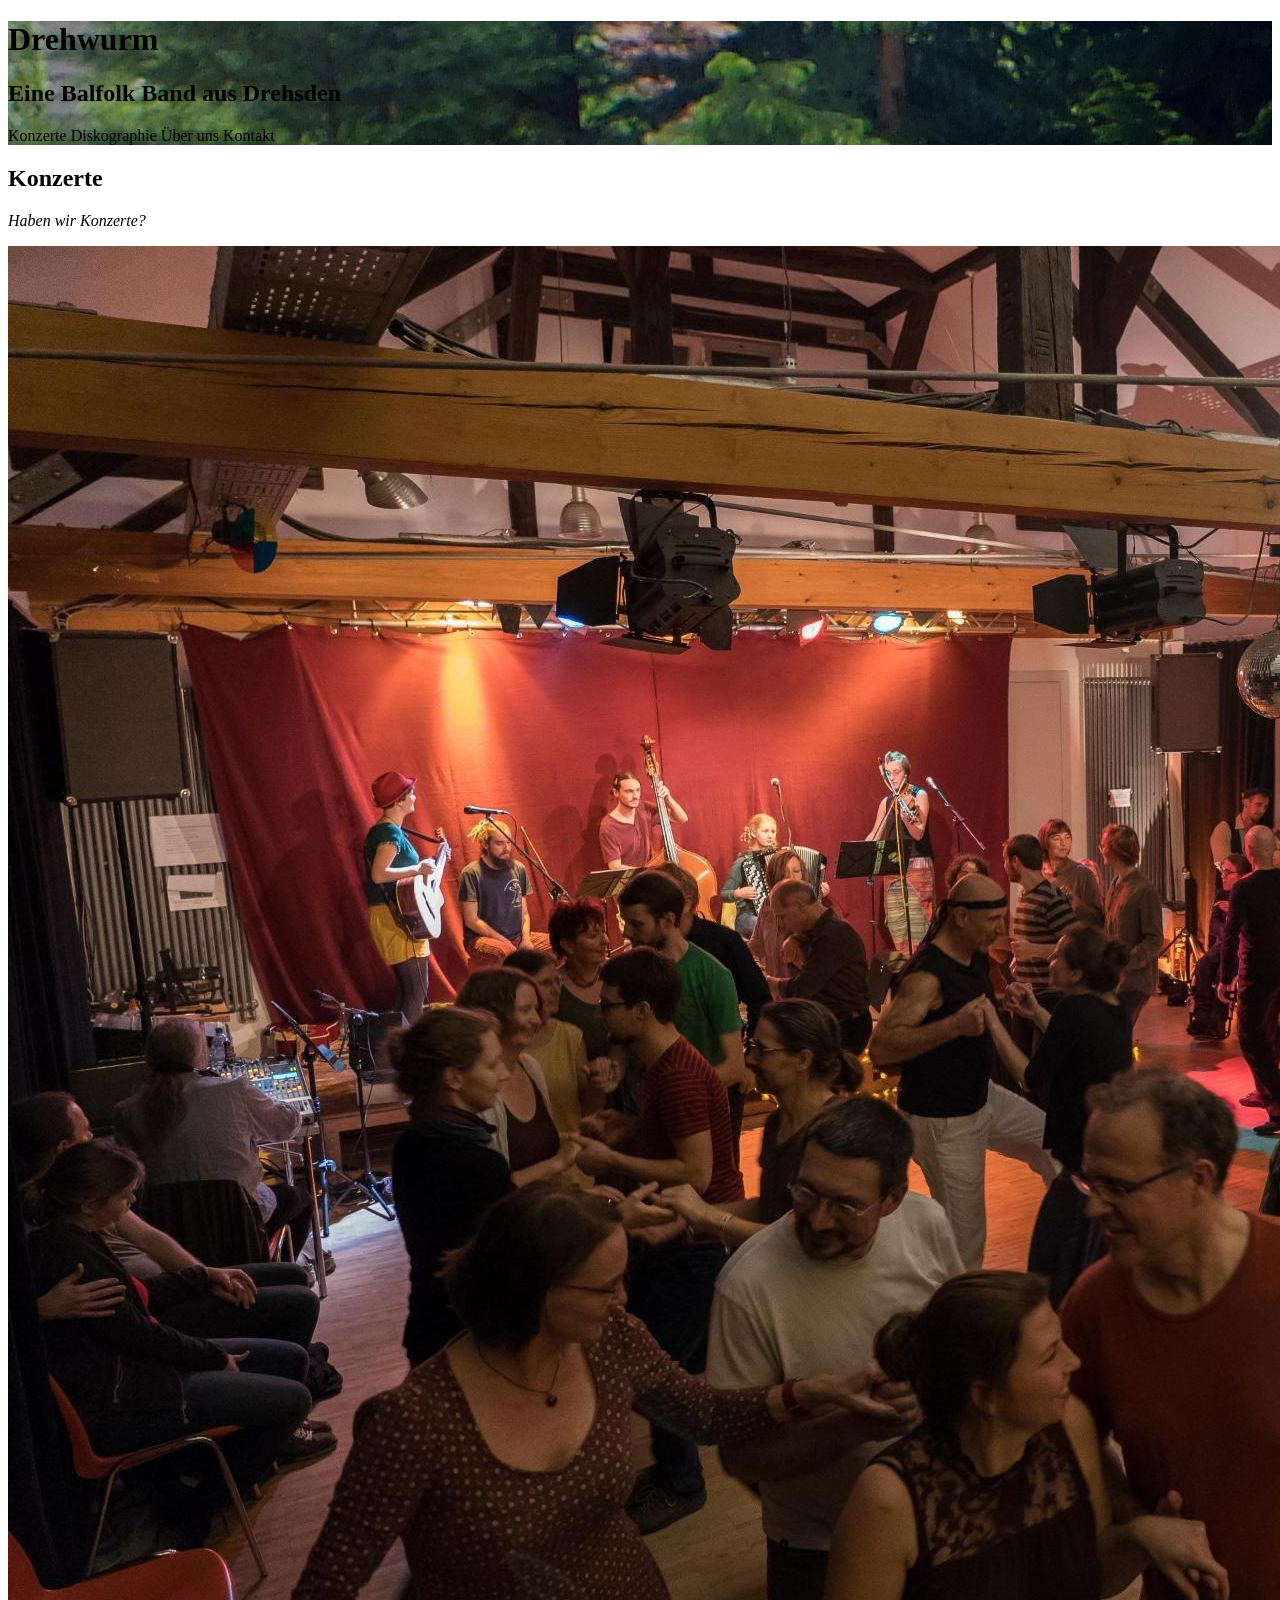
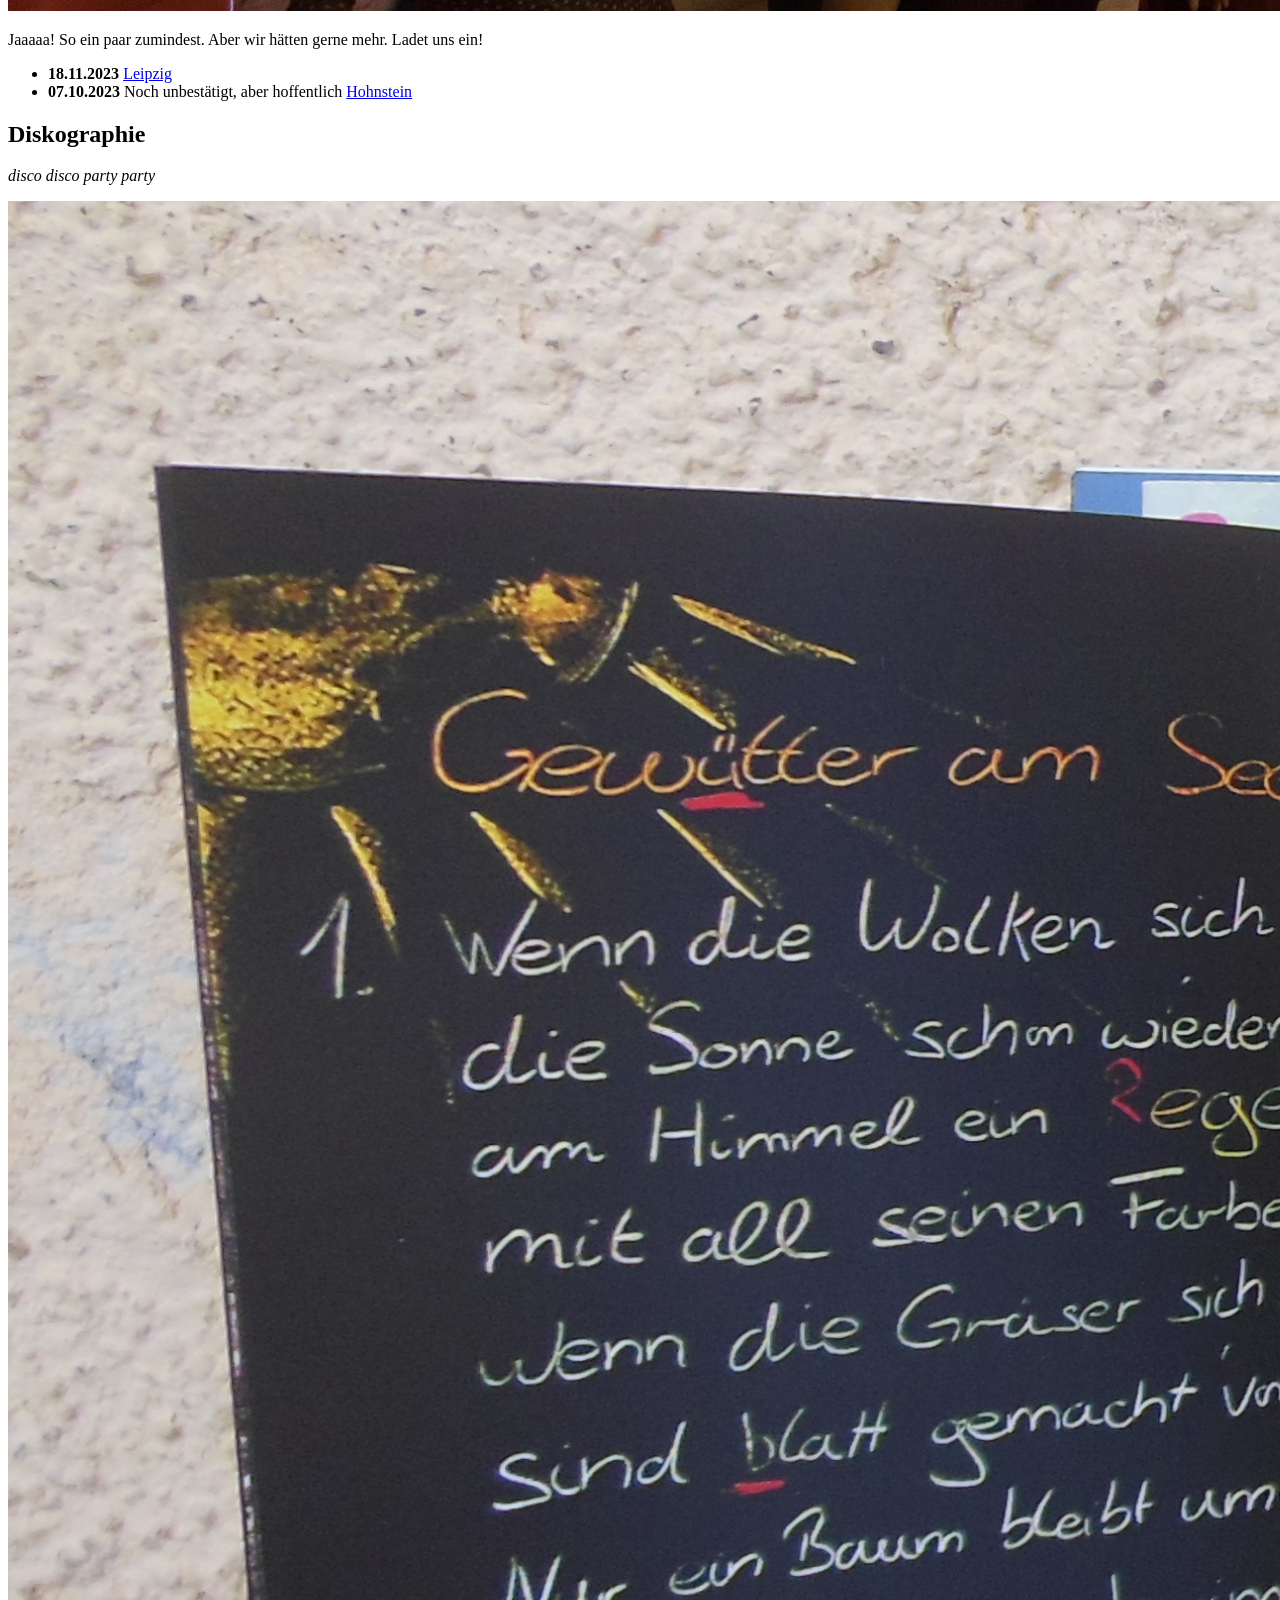
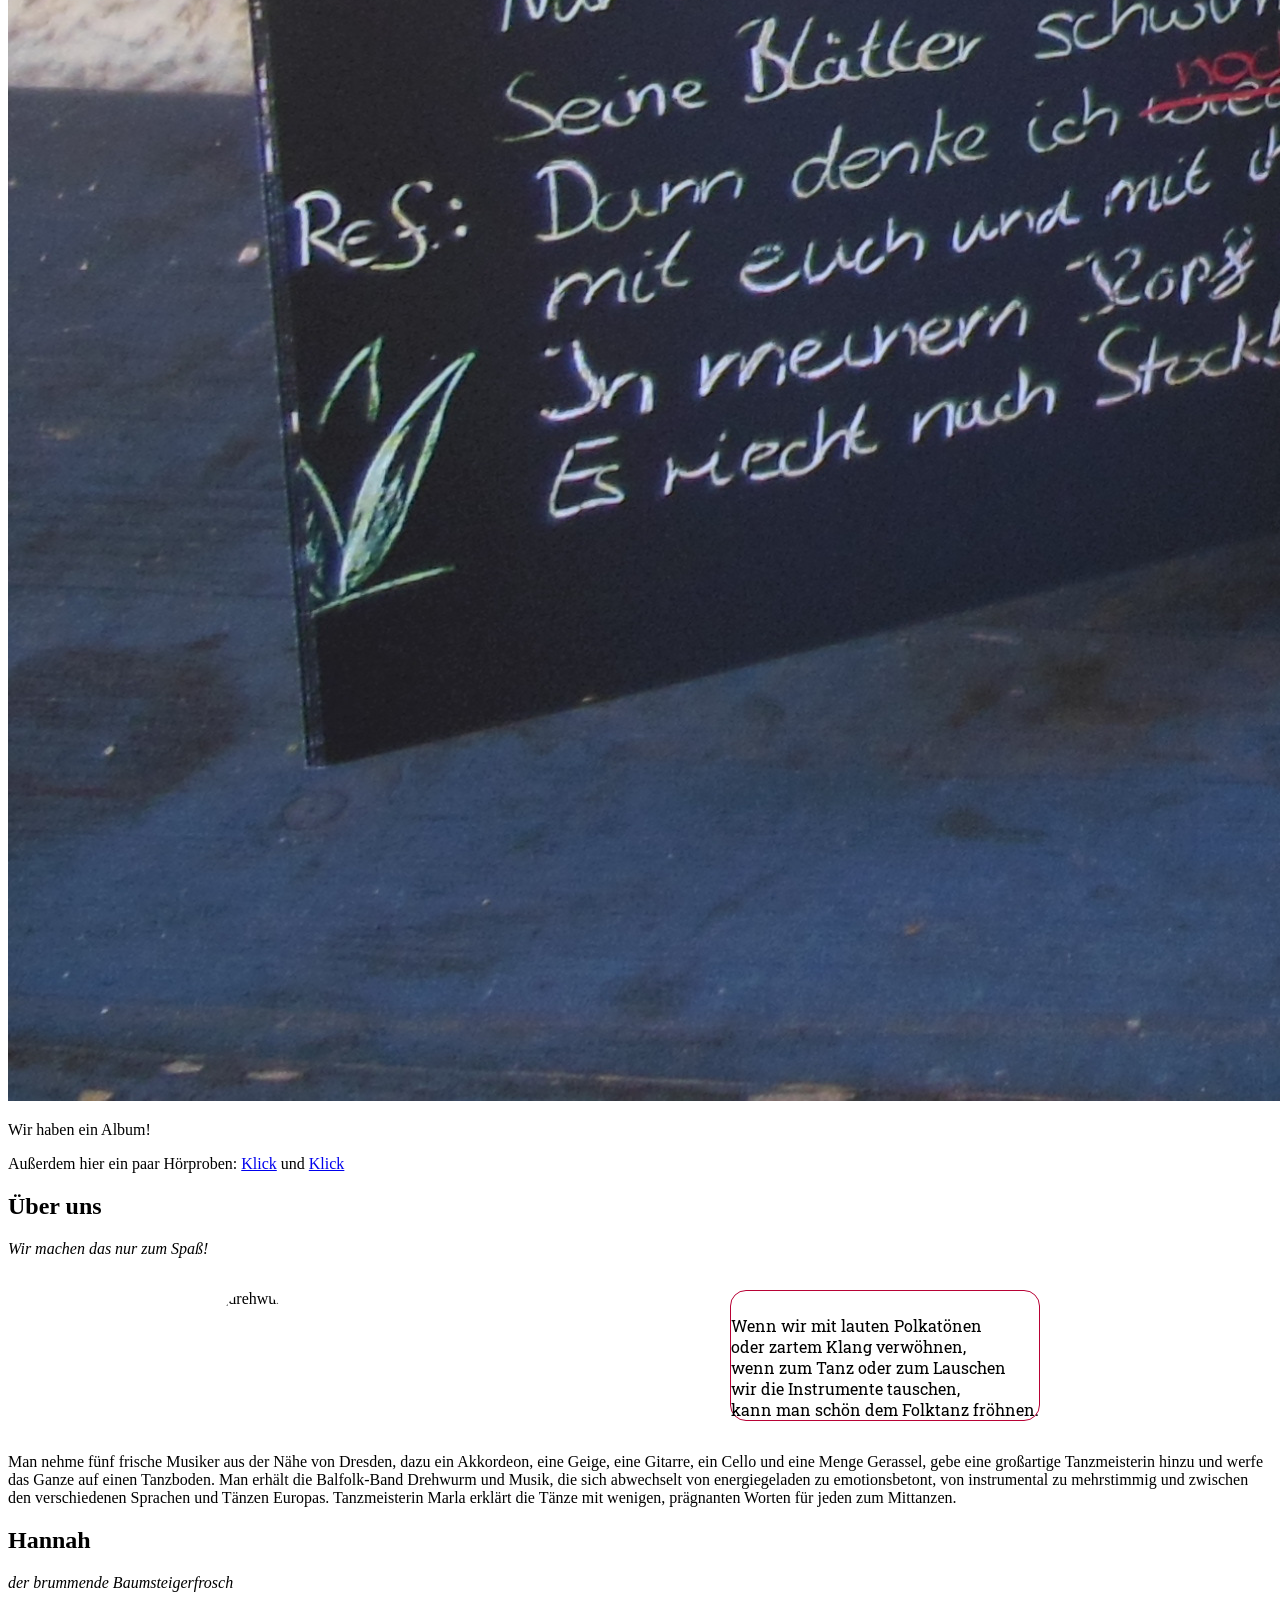
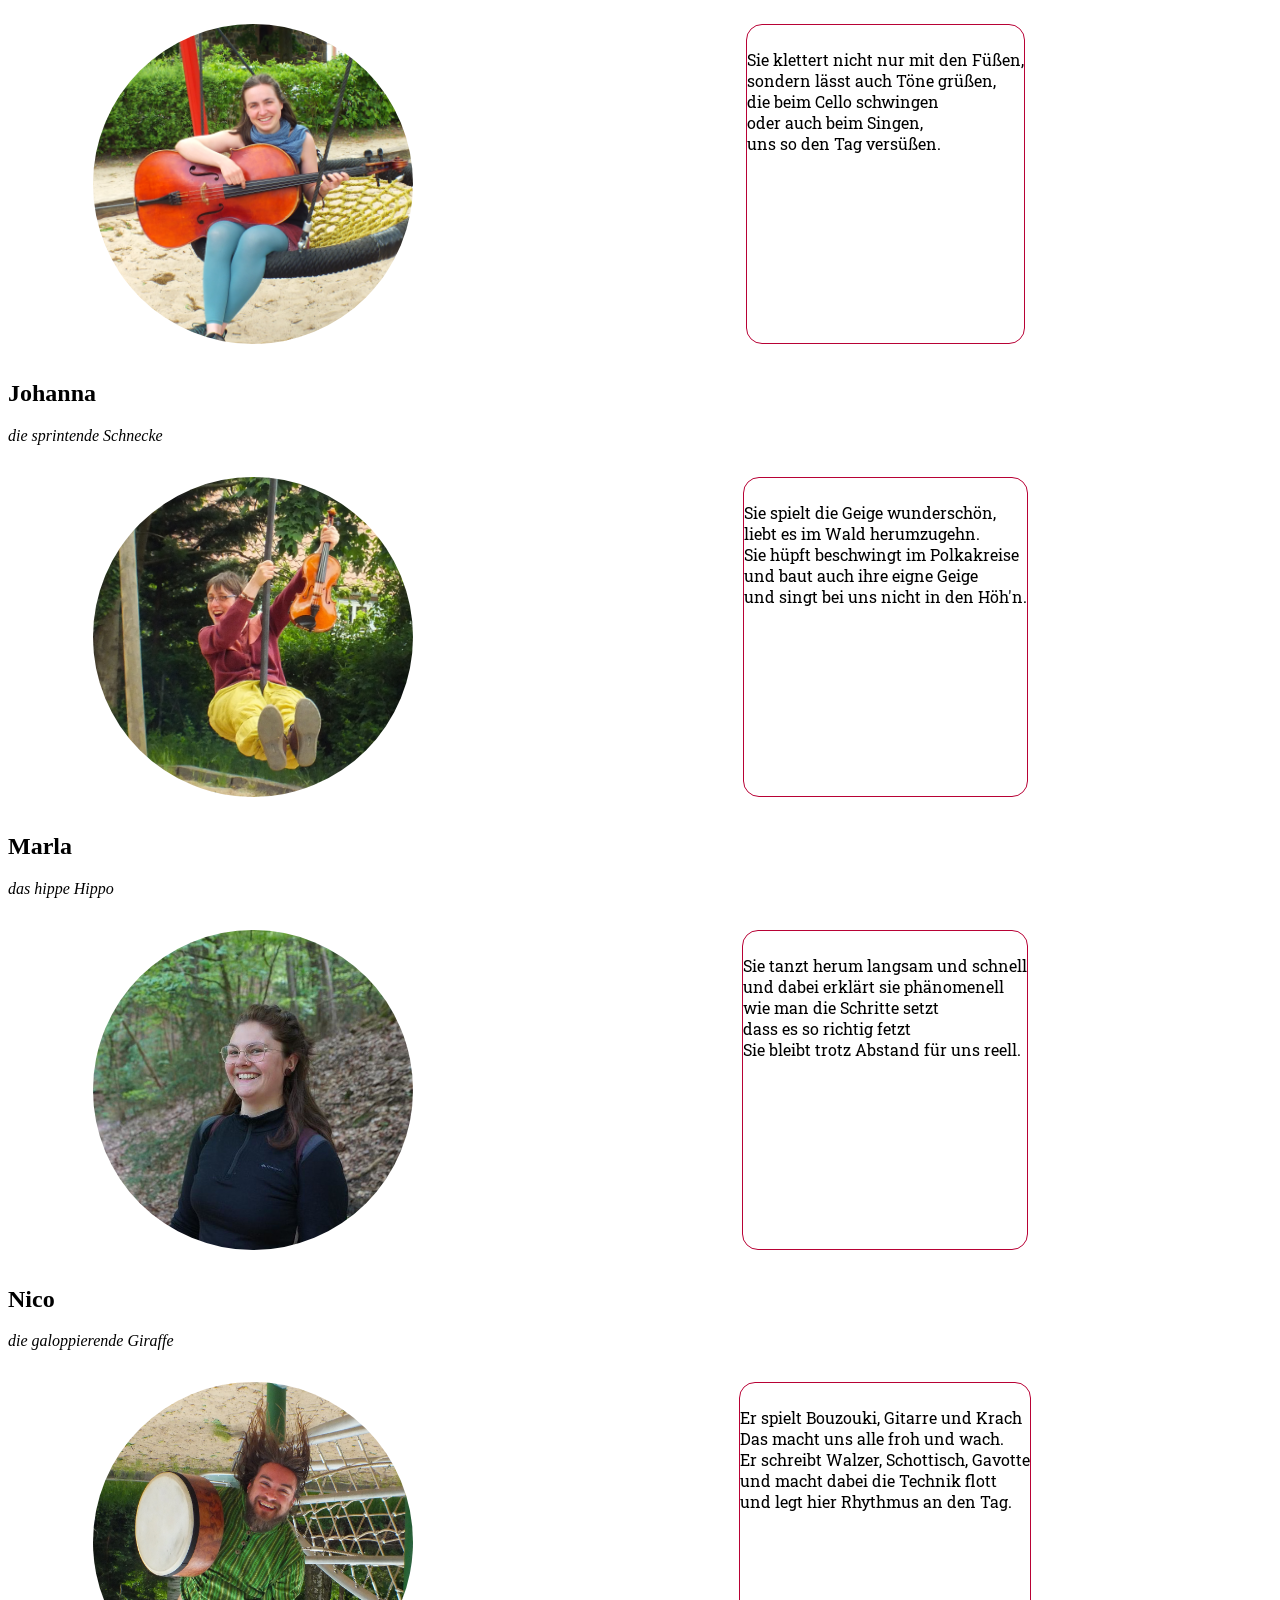
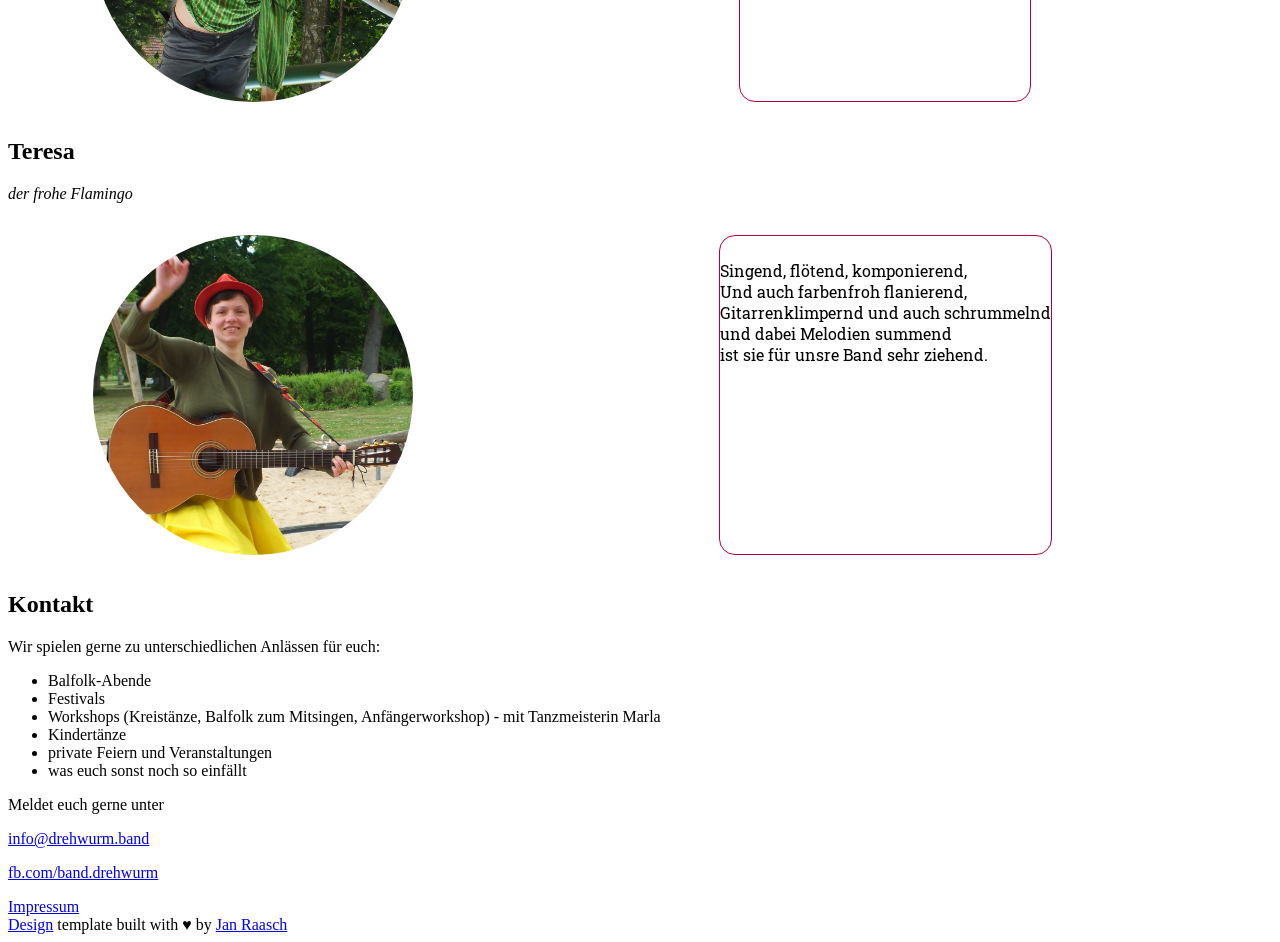
==== index.html @ 6aa7fe4c "Updated concerts, Jenny pauses" ====
<!DOCTYPE html>
<html><meta http-equiv="Content-Type" content="text/html" charset="UTF-8" />
<meta http-equiv="X-UA-Compatible" content="IE=edge,chrome=1" />

<title>Drehwurm</title>


  <link rel="shortcut icon" href="https://drehwurm.band/img/favicon.jpg" type="image/png"
/>


  <meta name="description" content="Eine Balfolk Band aus Drehsden"
/>

<meta name="referrer" content="no-referrer-when-downgrade" />

<meta name="HandheldFriendly" content="True" />
<meta name="MobileOptimized" content="320" />
<meta name="viewport" content="width=device-width, initial-scale=1.0" />

<link rel="stylesheet" href="https://drehwurm.band/css/screen.css" />
<link
  href="https://fonts.googleapis.com/css?family=Open+Sans+Condensed:300,300italic,700"
  rel="stylesheet"
  type="text/css"
/>
<link
  href="https://fonts.googleapis.com/css?family=Oswald:400,300,700|Open+Sans:300italic,400italic,600italic,700italic,800italic,400,300,600,700,800|Roboto+Slab:400,100,300,700"
  rel="stylesheet"
  type="text/css"
/>
<link
  rel="stylesheet"
  href="https://drehwurm.band/fork-awesome/css/fork-awesome.min.css"
  type="text/css"
/>

<meta property="og:title" content="" />
<meta property="og:description" content="Eine Balfolk Band aus Drehsden" />
<meta property="og:type" content="website" />
<meta property="og:url" content="https://drehwurm.band/" />

<meta name="twitter:card" content="summary"/>
<meta name="twitter:title" content=""/>
<meta name="twitter:description" content="Eine Balfolk Band aus Drehsden"/>

<meta itemprop="name" content="">
<meta itemprop="description" content="Eine Balfolk Band aus Drehsden">


<link rel="stylesheet" href="css/custom_css.css"><body>


<header id="site-head" style="background-image: url(img/flugzeugdunkel.jpg)">
    <div class="vertical">
        <div id="site-head-content" class="inner">

            <h1 class="blog-title">Drehwurm</h1>
            <h2 class="blog-description">Eine Balfolk Band aus Drehsden</h2>

            
                 <a class='btn site-menu' data-title-anchor='konzerte'>Konzerte</a>
            
                 <a class='btn site-menu' data-title-anchor='diskographie'>Diskographie</a>
            
                 <a class='btn site-menu' data-title-anchor='über-uns'>Über uns</a>
            
                 <a class='btn site-menu' data-title-anchor='kontakt'>Kontakt</a>
            
            <i id='header-arrow' class="fa fa-angle-down"></i>
        </div>
    </div>
</header>
<main class="content" role="main">

    <div class='fixed-nav'>
    </div>
    
        <div class='post-holder'>
            <article id='konzerte' class='post first'>
                <header class="post-header">
                    <h2 class="post-title">Konzerte</h2>
                </header>
                <section class="post-content">
                    <p><em>Haben wir Konzerte?</em></p>
<p><img src="img/tanzen.jpg" alt="Hochzeit"></p>
<p>Jaaaaa! So ein paar zumindest. Aber wir hätten gerne mehr. Ladet uns ein!</p>
<ul>
<li><strong>18.11.2023</strong> <a href="https://tanzhausfolk.de/18-11-2023-drehwurm-de/">Leipzig</a></li>
<li><strong>07.10.2023</strong> Noch unbestätigt, aber hoffentlich <a href="https://www.folkfest-hohnstein.de/">Hohnstein</a></li>
</ul>

                </section>
            </article>
            <div class='post-after'></div>
        </div>
    
        <div class='post-holder'>
            <article id='diskographie' class='post '>
                <header class="post-header">
                    <h2 class="post-title">Diskographie</h2>
                </header>
                <section class="post-content">
                    <p><em>disco disco party party</em></p>
<p><img src="img/album.jpg" alt="album"></p>
<p>Wir haben ein Album!</p>
<p>Außerdem hier ein paar Hörproben: <a href="audio/arbetslose.mp3">Klick</a> und <a href="audio/tief_unterm_eis.mp3">Klick</a></p>

                </section>
            </article>
            <div class='post-after'></div>
        </div>
    
        <div class='post-holder'>
            <article id='über-uns' class='post '>
                <header class="post-header">
                    <h2 class="post-title">Über uns</h2>
                </header>
                <section class="post-content">
                    <p><em>Wir machen das nur zum Spaß!</em></p>

<div class="aboutperson">
  <div class="column img-wrapper">
    <img src="img/drehwurm.jpg" alt="drehwurm" />
  </div>
  <div class="column poem-wrapper">
    <pre>Wenn wir mit lauten Polkatönen
oder zartem Klang verwöhnen,
wenn zum Tanz oder zum Lauschen
wir die Instrumente tauschen,
kann man schön dem Folktanz fröhnen.
</pre>
  </div>
</div>
<p>Man nehme fünf frische Musiker aus der Nähe von Dresden, dazu ein Akkordeon, eine Geige, eine Gitarre, ein Cello und eine Menge Gerassel, gebe eine großartige Tanzmeisterin hinzu und werfe das Ganze auf einen Tanzboden. Man erhält die Balfolk-Band Drehwurm und Musik, die sich abwechselt von energiegeladen zu emotionsbetont, von instrumental zu mehrstimmig und zwischen den verschiedenen Sprachen und Tänzen Europas. Tanzmeisterin Marla erklärt die Tänze mit wenigen, prägnanten Worten für jeden zum Mittanzen.</p>

                </section>
            </article>
            <div class='post-after'></div>
        </div>
    
        <div class='post-holder'>
            <article id='hannah' class='post '>
                <header class="post-header">
                    <h2 class="post-title">Hannah</h2>
                </header>
                <section class="post-content">
                    <p><em>der brummende Baumsteigerfrosch</em>

<div class="aboutperson">
  <div class="column img-wrapper">
    <img src="img/hannah.jpg" alt="hannah" />
  </div>
  <div class="column poem-wrapper">
    <pre>Sie klettert nicht nur mit den Füßen,
sondern lässt auch Töne grüßen,
die beim Cello schwingen
oder auch beim Singen,
uns so den Tag versüßen.
</pre>
  </div>
</div></p>

                </section>
            </article>
            <div class='post-after'></div>
        </div>
    
        <div class='post-holder'>
            <article id='johanna' class='post '>
                <header class="post-header">
                    <h2 class="post-title">Johanna</h2>
                </header>
                <section class="post-content">
                    <p><em>die sprintende Schnecke</em>

<div class="aboutperson">
  <div class="column img-wrapper">
    <img src="img/johanna.jpg" alt="johanna" />
  </div>
  <div class="column poem-wrapper">
    <pre>Sie spielt die Geige wunderschön,
liebt es im Wald herumzugehn.
Sie hüpft beschwingt im Polkakreise
und baut auch ihre eigne Geige
und singt bei uns nicht in den Höh'n.
</pre>
  </div>
</div></p>

                </section>
            </article>
            <div class='post-after'></div>
        </div>
    
        <div class='post-holder'>
            <article id='marla' class='post '>
                <header class="post-header">
                    <h2 class="post-title">Marla</h2>
                </header>
                <section class="post-content">
                    <p><em>das hippe Hippo</em>

<div class="aboutperson">
  <div class="column img-wrapper">
    <img src="img/marla.jpg" alt="marla" />
  </div>
  <div class="column poem-wrapper">
    <pre>Sie tanzt herum langsam und schnell
und dabei erklärt sie phänomenell
wie man die Schritte setzt
dass es so richtig fetzt
Sie bleibt trotz Abstand für uns reell.
</pre>
  </div>
</div></p>

                </section>
            </article>
            <div class='post-after'></div>
        </div>
    
        <div class='post-holder'>
            <article id='nico' class='post '>
                <header class="post-header">
                    <h2 class="post-title">Nico</h2>
                </header>
                <section class="post-content">
                    <p><em>die galoppierende Giraffe</em>

<div class="aboutperson">
  <div class="column img-wrapper">
    <img src="img/nico.jpg" alt="nico" />
  </div>
  <div class="column poem-wrapper">
    <pre>Er spielt Bouzouki, Gitarre und Krach
Das macht uns alle froh und wach.
Er schreibt Walzer, Schottisch, Gavotte
und macht dabei die Technik flott
und legt hier Rhythmus an den Tag.
</pre>
  </div>
</div></p>

                </section>
            </article>
            <div class='post-after'></div>
        </div>
    
        <div class='post-holder'>
            <article id='teresa' class='post '>
                <header class="post-header">
                    <h2 class="post-title">Teresa</h2>
                </header>
                <section class="post-content">
                    <p><em>der frohe Flamingo</em>

<div class="aboutperson">
  <div class="column img-wrapper">
    <img src="img/teresa.jpg" alt="teresa" />
  </div>
  <div class="column poem-wrapper">
    <pre>Singend, flötend, komponierend,
Und auch farbenfroh flanierend,
Gitarrenklimpernd und auch schrummelnd
und dabei Melodien summend
ist sie für unsre Band sehr ziehend.
</pre>
  </div>
</div></p>

                </section>
            </article>
            <div class='post-after'></div>
        </div>
    
        <div class='post-holder'>
            <article id='kontakt' class='post last'>
                <header class="post-header">
                    <h2 class="post-title">Kontakt</h2>
                </header>
                <section class="post-content">
                    <p>Wir spielen gerne zu unterschiedlichen Anlässen für euch:</p>
<ul>
<li>Balfolk-Abende</li>
<li>Festivals</li>
<li>Workshops (Kreistänze, Balfolk zum Mitsingen, Anfängerworkshop) - mit Tanzmeisterin Marla</li>
<li>Kindertänze</li>
<li>private Feiern und Veranstaltungen</li>
<li>was euch sonst noch so einfällt</li>
</ul>
<p>Meldet euch gerne unter</p>
<p>
<i class="fa fa-envelope" aria-hidden="true"></i> 
 <style>
   #span-6fd1044b.cloaked-e-mail:before {
     content:attr(data-domain) "\0040" attr(data-user);
     unicode-bidi:bidi-override;
     direction:rtl;
   }
 </style>
 &#32;<span class="cloaked-e-mail" data-user="ofni" data-domain="dnab.mruwherd" id="span-6fd1044b"></span>&#32;
 
 <script id="script-6fd1044b">
   var scriptTag = document.getElementById("script-6fd1044b");
   var link = document.createElement("a");
   var address = "ofni".split('').reverse().join('') + "@" + "dnab.mruwherd".split('').reverse().join('');
   link.href = "mailto" + ":" + address;
   
   link.innerText = address.split('?')[0];
   
   
   scriptTag.parentElement.insertBefore(link, scriptTag.previousElementSibling);
   scriptTag.parentElement.removeChild(scriptTag.previousElementSibling)
 </script>
 
</p>
<p>
<i class="fa fa-facebook" aria-hidden="true"></i>  <a href="https://www.facebook.com/band.drehwurm">fb.com/band.drehwurm</a></p>

                </section>
            </article>
            <div class='post-after'></div>
        </div>
    
</main>
<footer class="site-footer">
  <div class="inner">
    
      <section class="copyright"><a href="/impressum">Impressum</a></section>


    <section></section>
    
      <section>
        <a href="https://themes.gohugo.io/hugo-scroll/">Design</a> template
        built with ♥️ by
        <a href="https://www.janraasch.com" title="Jan Raasch">Jan Raasch</a>
      </section>

  </div>
</footer>

    <script
      type="text/javascript"
      src="https://code.jquery.com/jquery-1.11.3.min.js"
    ></script>

    
    <script type="text/javascript" src='https://drehwurm.band/js/icons.js'></script>
    <script type="text/javascript" src='https://drehwurm.band/js/index.js'></script>
    
</body>
</html>
---- css/custom_css.css ----
/* .post-holder.odd {
  background: red;
} */

.aboutperson {
  display: flex;
  flex-direction: row;
  flex-wrap: nowrap;
}

.odd .aboutperson {
  flex-direction: row-reverse;
}

@media screen and (max-width: 650px) {
  .aboutperson {
    flex-wrap: wrap;
    flex-direction: row;
    text-align: center;
  }
}

.aboutperson .column {
  padding: 1rem 1rem 1rem 1rem;
  display:flex;
  justify-content: center;
}

.aboutperson .img-wrapper {
  flex: 38.2%;
}

.aboutperson .poem-wrapper {
  flex: 61.8%;
}

.aboutperson img {
  border-radius: 50%;
  max-width: 20rem;
  object-fit: cover
}

pre {
  font-family: "Roboto Slab", serif;
  background: none;
  border: 1px solid #b80135;
  border-radius: 1rem;
  margin: 0;
}

@media screen and (min-width: 650px) {
  .aboutperson pre {
    padding-top: 2.5rem;
  }
}

@media screen and (min-width: 1120px) {
  .aboutperson pre {
    padding-top: 1.5rem;
  }
}

.odd pre {
 border: 1px solid #f2efe8;
}

.odd pre code {
  color: white;
}
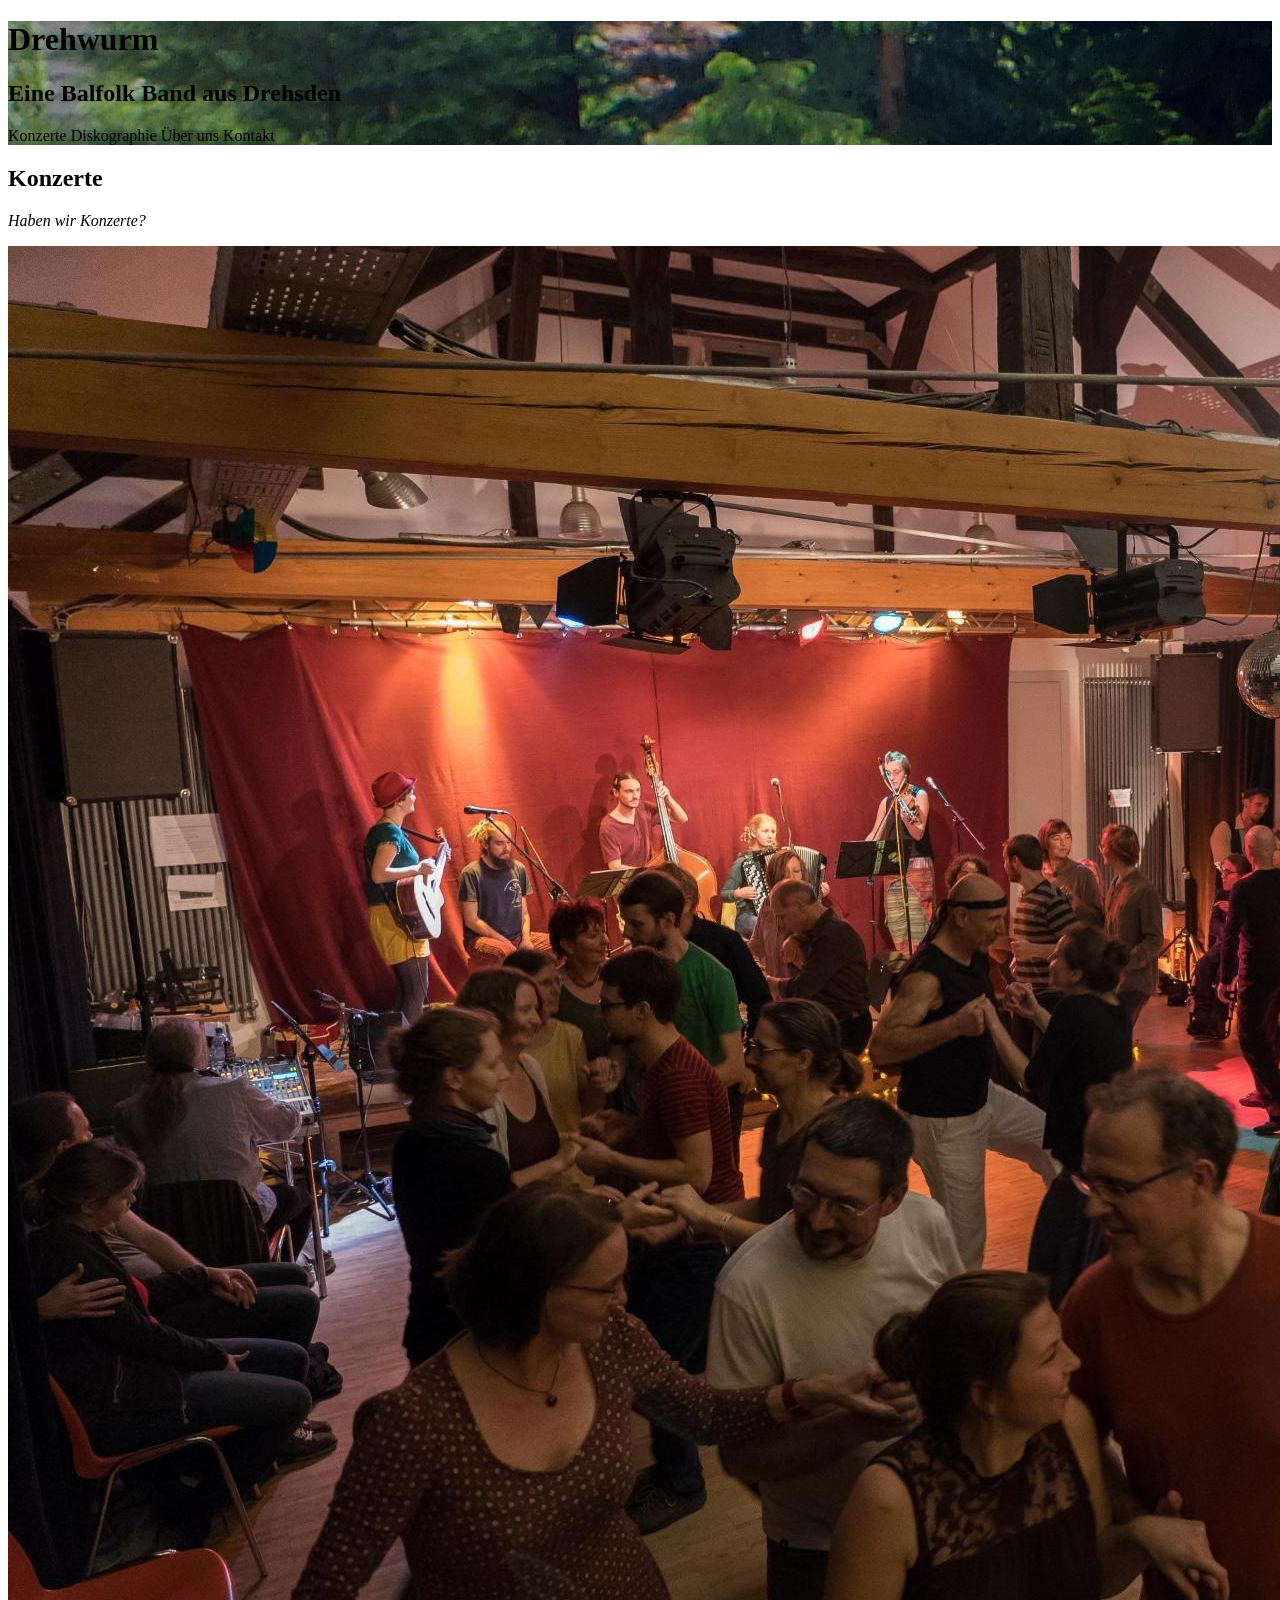
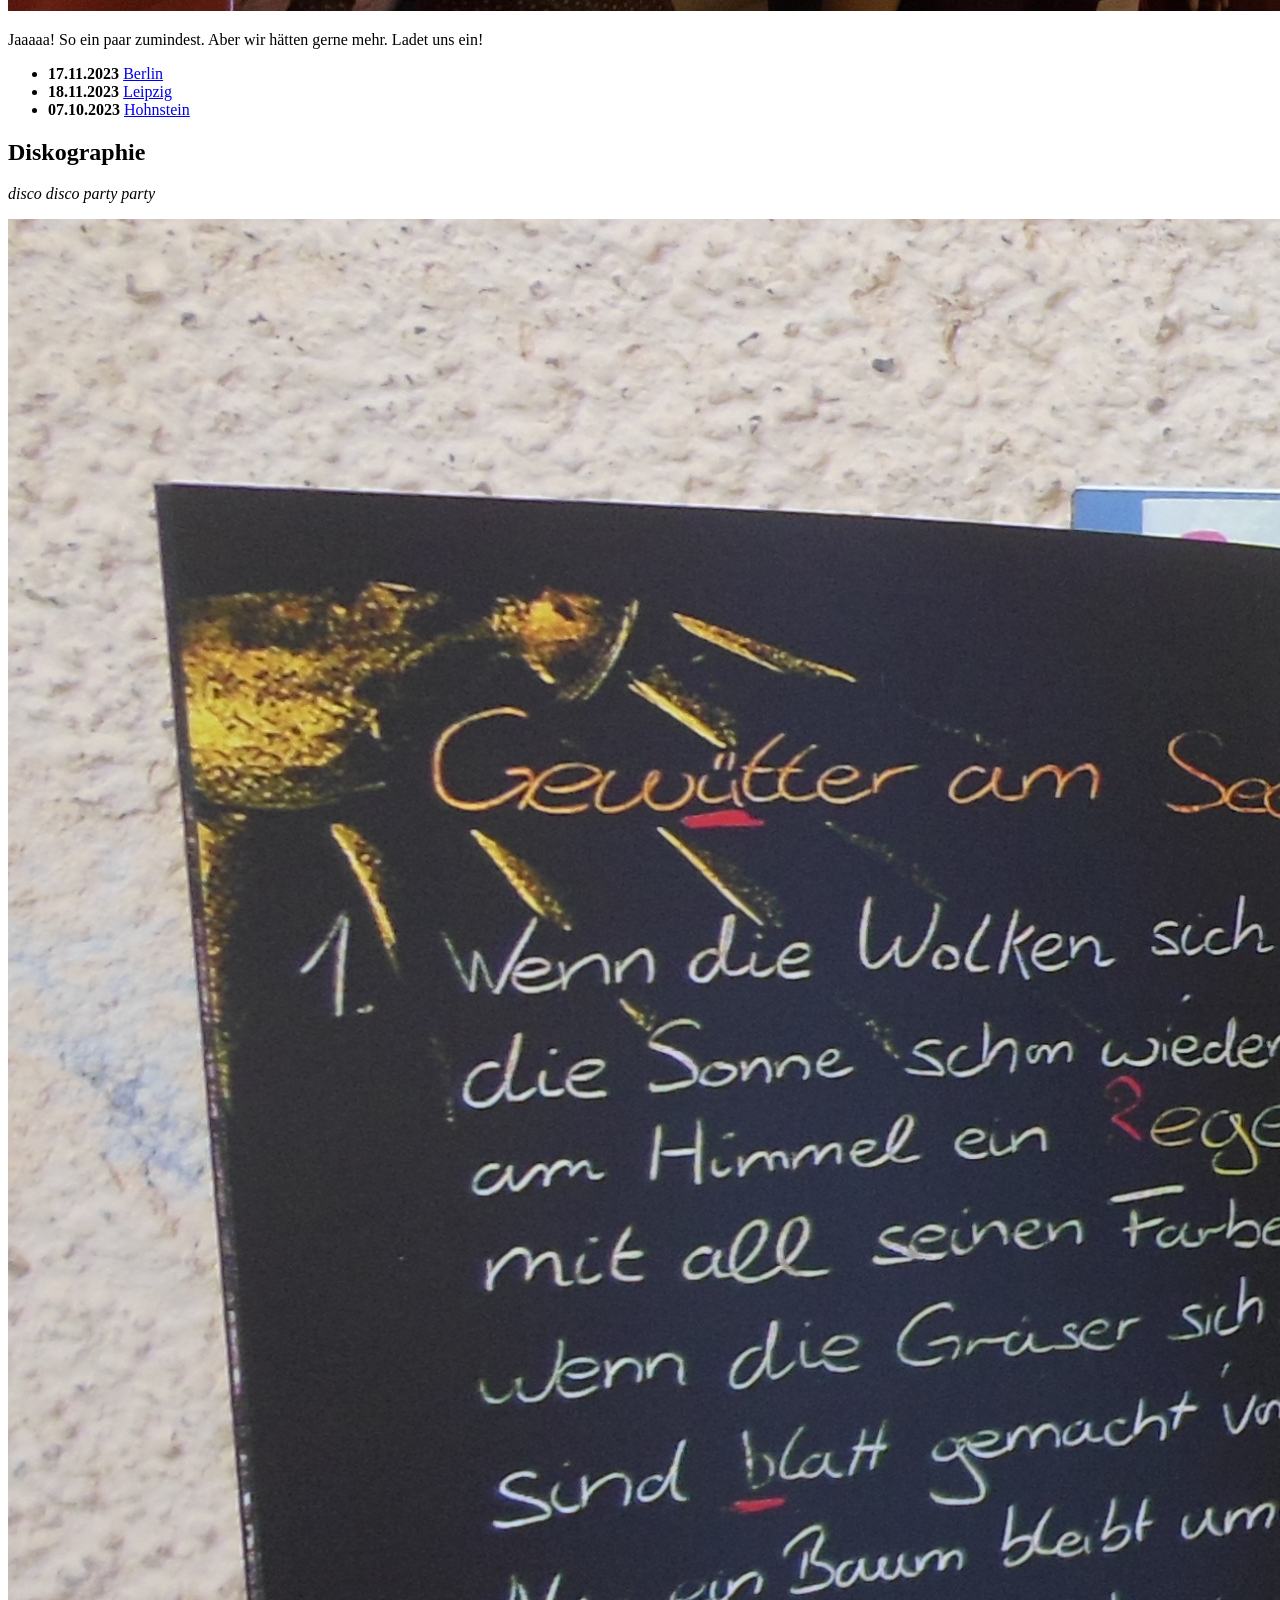
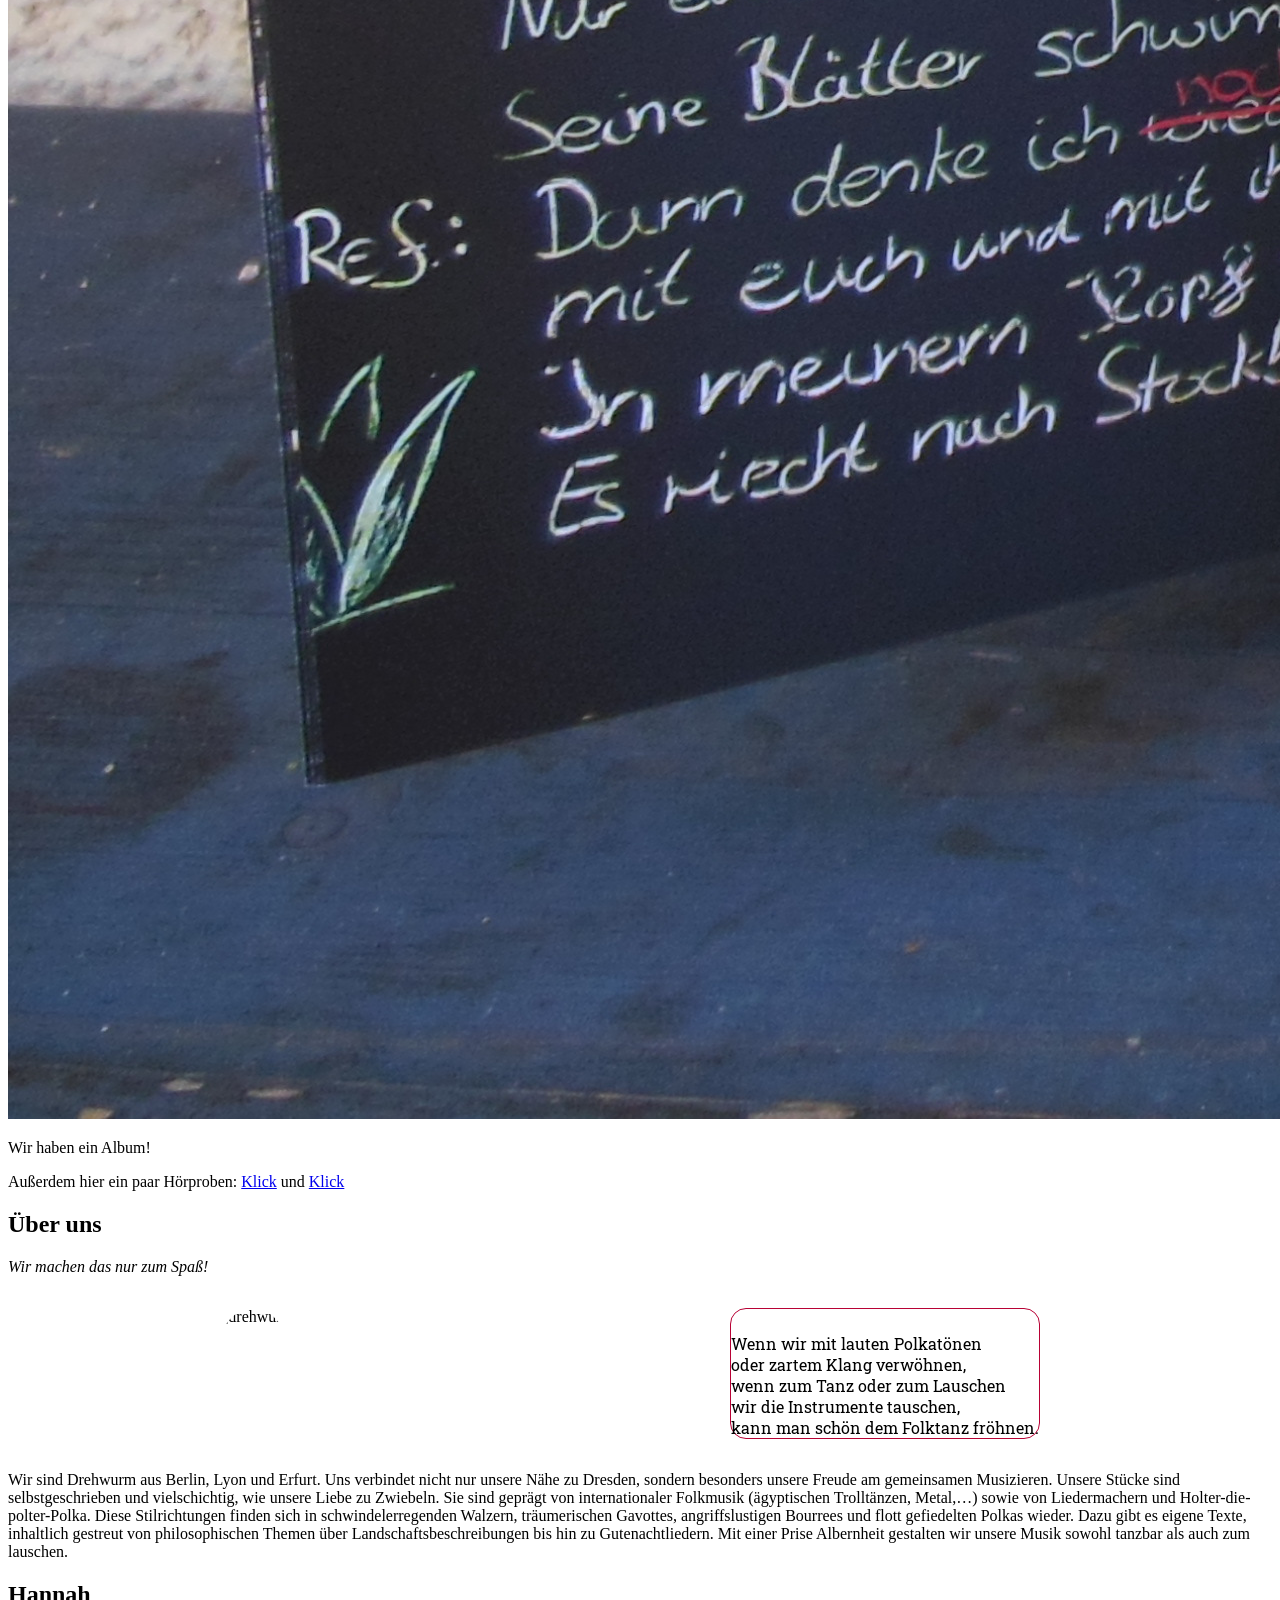
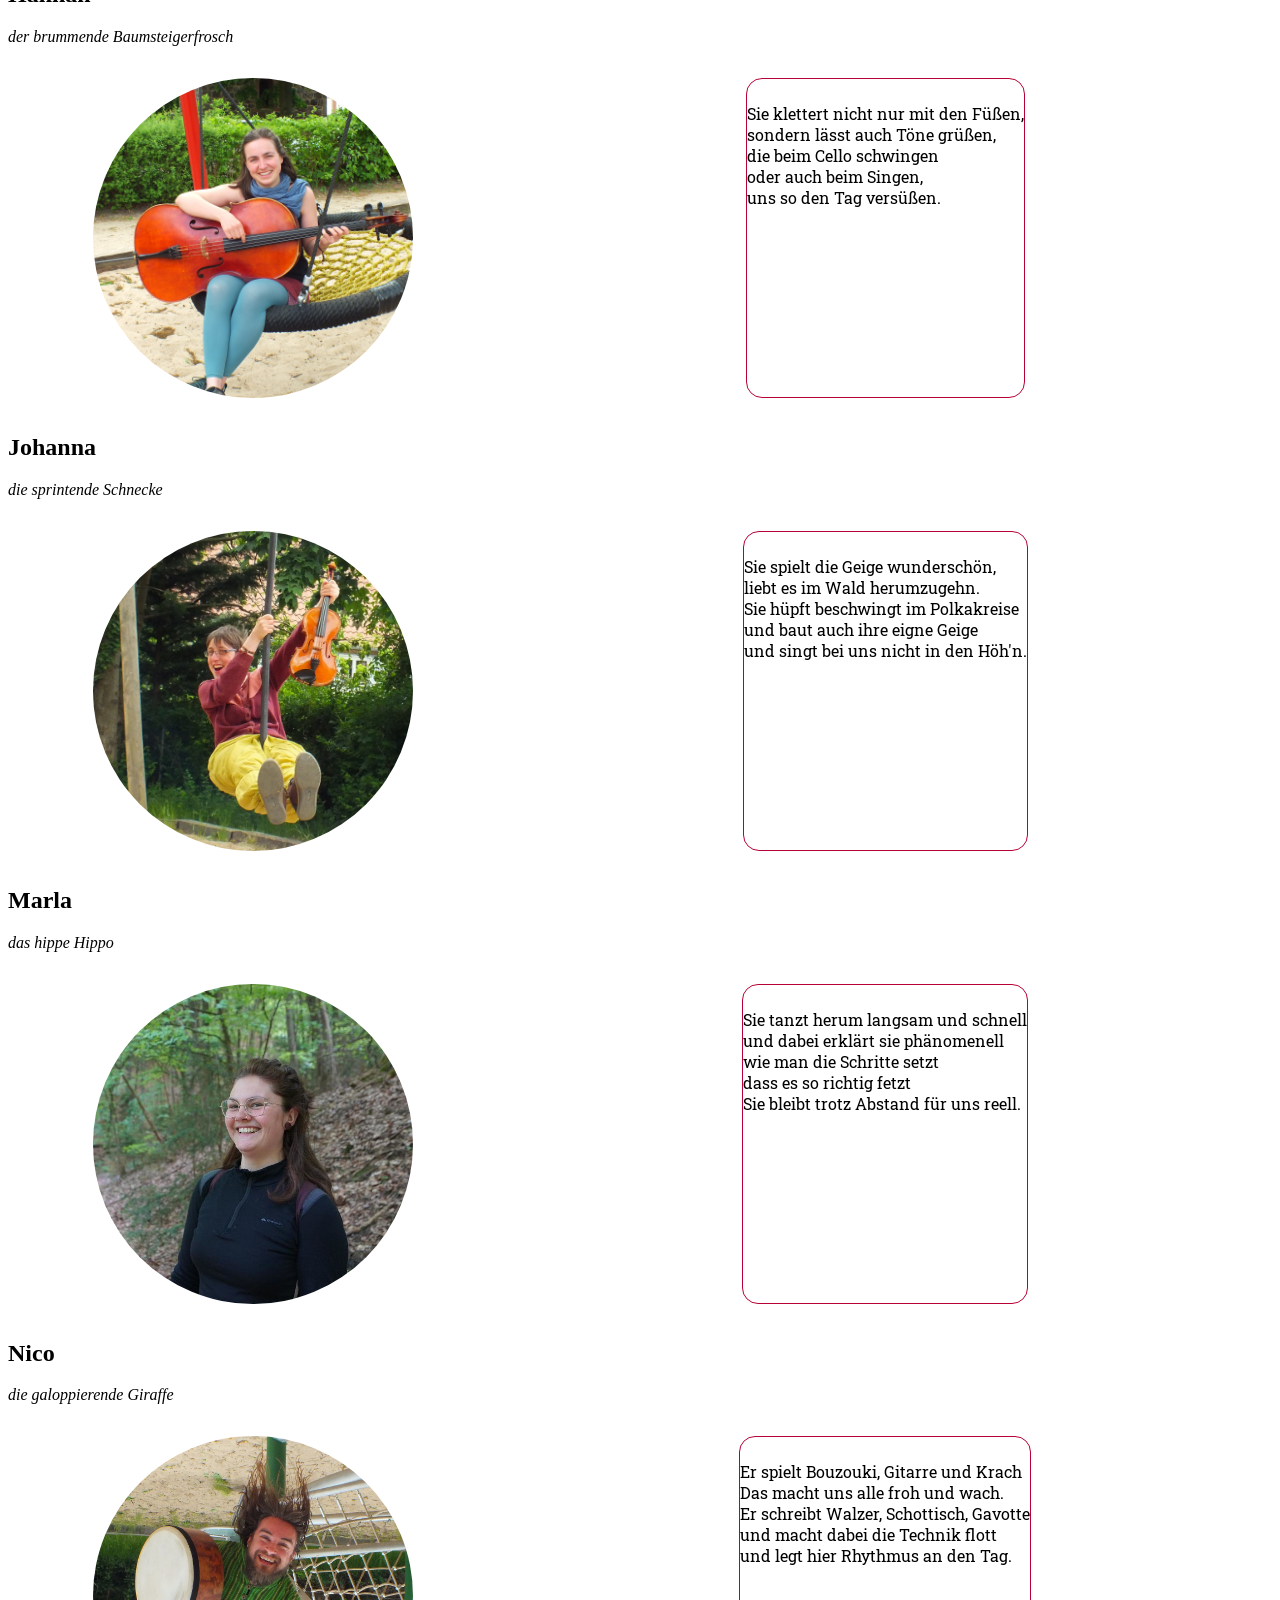
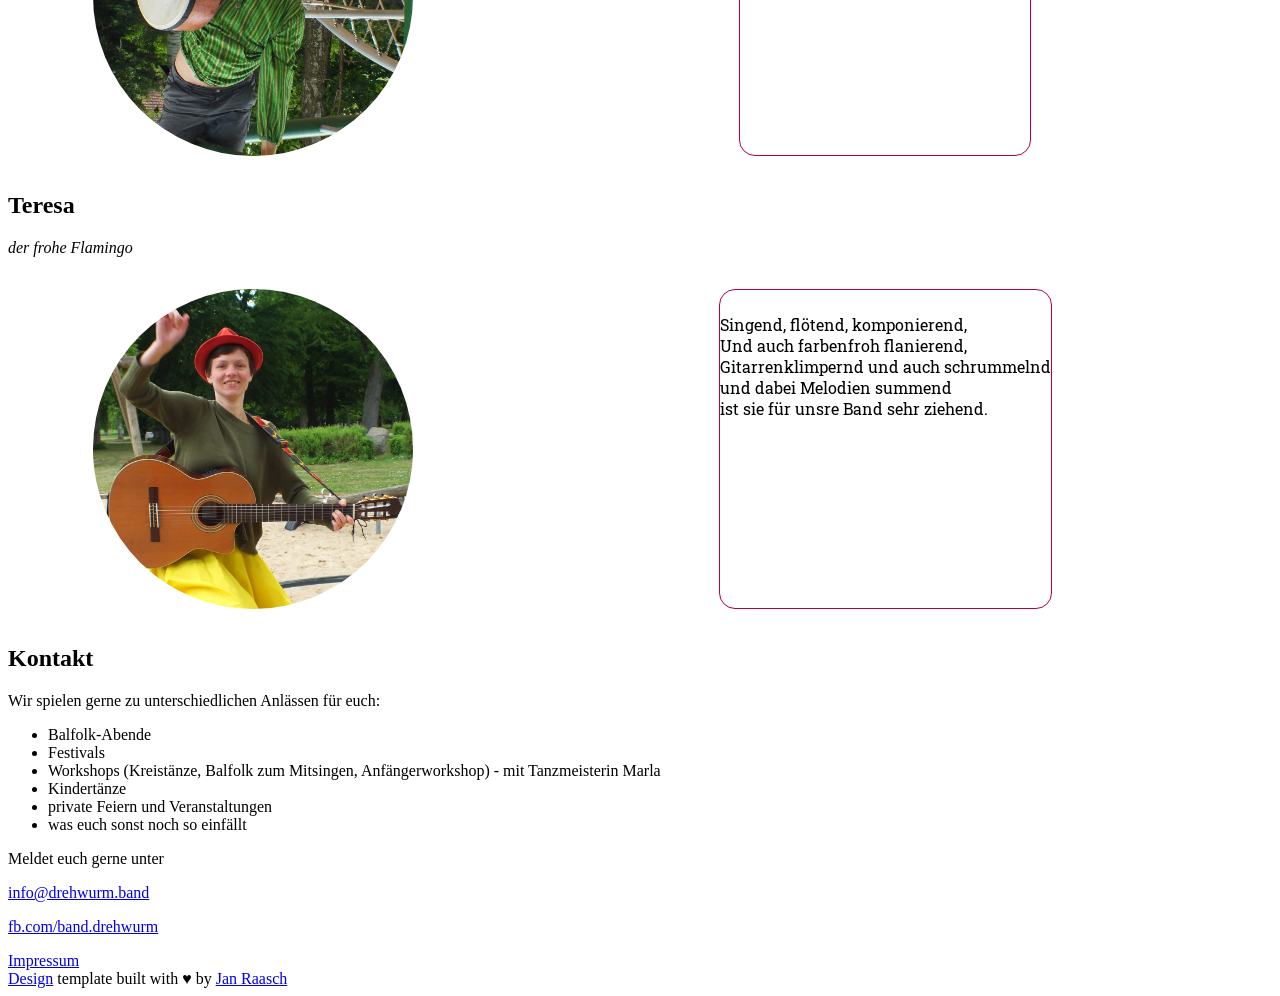
==== commit 369ed652: "Updated concerts and self-description" ====
--- a/index.html
+++ b/index.html
@@ -86,8 +86,9 @@
 <p><img src="img/tanzen.jpg" alt="Hochzeit"></p>
 <p>Jaaaaa! So ein paar zumindest. Aber wir hätten gerne mehr. Ladet uns ein!</p>
 <ul>
+<li><strong>17.11.2023</strong> <a href="https://spreefolk.de/events/wabe2311">Berlin</a></li>
 <li><strong>18.11.2023</strong> <a href="https://tanzhausfolk.de/18-11-2023-drehwurm-de/">Leipzig</a></li>
-<li><strong>07.10.2023</strong> Noch unbestätigt, aber hoffentlich <a href="https://www.folkfest-hohnstein.de/">Hohnstein</a></li>
+<li><strong>07.10.2023</strong> <a href="https://www.folkfest-hohnstein.de/">Hohnstein</a></li>
 </ul>
 
                 </section>
@@ -132,7 +133,7 @@
 </pre>
   </div>
 </div>
-<p>Man nehme fünf frische Musiker aus der Nähe von Dresden, dazu ein Akkordeon, eine Geige, eine Gitarre, ein Cello und eine Menge Gerassel, gebe eine großartige Tanzmeisterin hinzu und werfe das Ganze auf einen Tanzboden. Man erhält die Balfolk-Band Drehwurm und Musik, die sich abwechselt von energiegeladen zu emotionsbetont, von instrumental zu mehrstimmig und zwischen den verschiedenen Sprachen und Tänzen Europas. Tanzmeisterin Marla erklärt die Tänze mit wenigen, prägnanten Worten für jeden zum Mittanzen.</p>
+<p>Wir sind Drehwurm aus Berlin, Lyon und Erfurt. Uns verbindet nicht nur unsere Nähe zu Dresden, sondern besonders unsere Freude am gemeinsamen Musizieren. Unsere Stücke sind selbstgeschrieben und vielschichtig, wie unsere Liebe zu Zwiebeln. Sie sind geprägt von internationaler Folkmusik (ägyptischen Trolltänzen, Metal,&hellip;) sowie von Liedermachern und Holter-die-polter-Polka. Diese Stilrichtungen finden sich in schwindelerregenden Walzern, träumerischen Gavottes, angriffslustigen Bourrees und flott gefiedelten Polkas wieder. Dazu gibt es eigene Texte, inhaltlich gestreut von philosophischen Themen über Landschaftsbeschreibungen bis hin zu Gutenachtliedern. Mit einer Prise Albernheit gestalten wir unsere Musik sowohl tanzbar als auch zum lauschen.</p>
 
                 </section>
             </article>
@@ -293,16 +294,16 @@
 <p>
 <i class="fa fa-envelope" aria-hidden="true"></i> 
  <style>
-   #span-6fd1044b.cloaked-e-mail:before {
+   #span-e5a99a77.cloaked-e-mail:before {
      content:attr(data-domain) "\0040" attr(data-user);
      unicode-bidi:bidi-override;
      direction:rtl;
    }
  </style>
- &#32;<span class="cloaked-e-mail" data-user="ofni" data-domain="dnab.mruwherd" id="span-6fd1044b"></span>&#32;
+ &#32;<span class="cloaked-e-mail" data-user="ofni" data-domain="dnab.mruwherd" id="span-e5a99a77"></span>&#32;
  
- <script id="script-6fd1044b">
-   var scriptTag = document.getElementById("script-6fd1044b");
+ <script id="script-e5a99a77">
+   var scriptTag = document.getElementById("script-e5a99a77");
    var link = document.createElement("a");
    var address = "ofni".split('').reverse().join('') + "@" + "dnab.mruwherd".split('').reverse().join('');
    link.href = "mailto" + ":" + address;
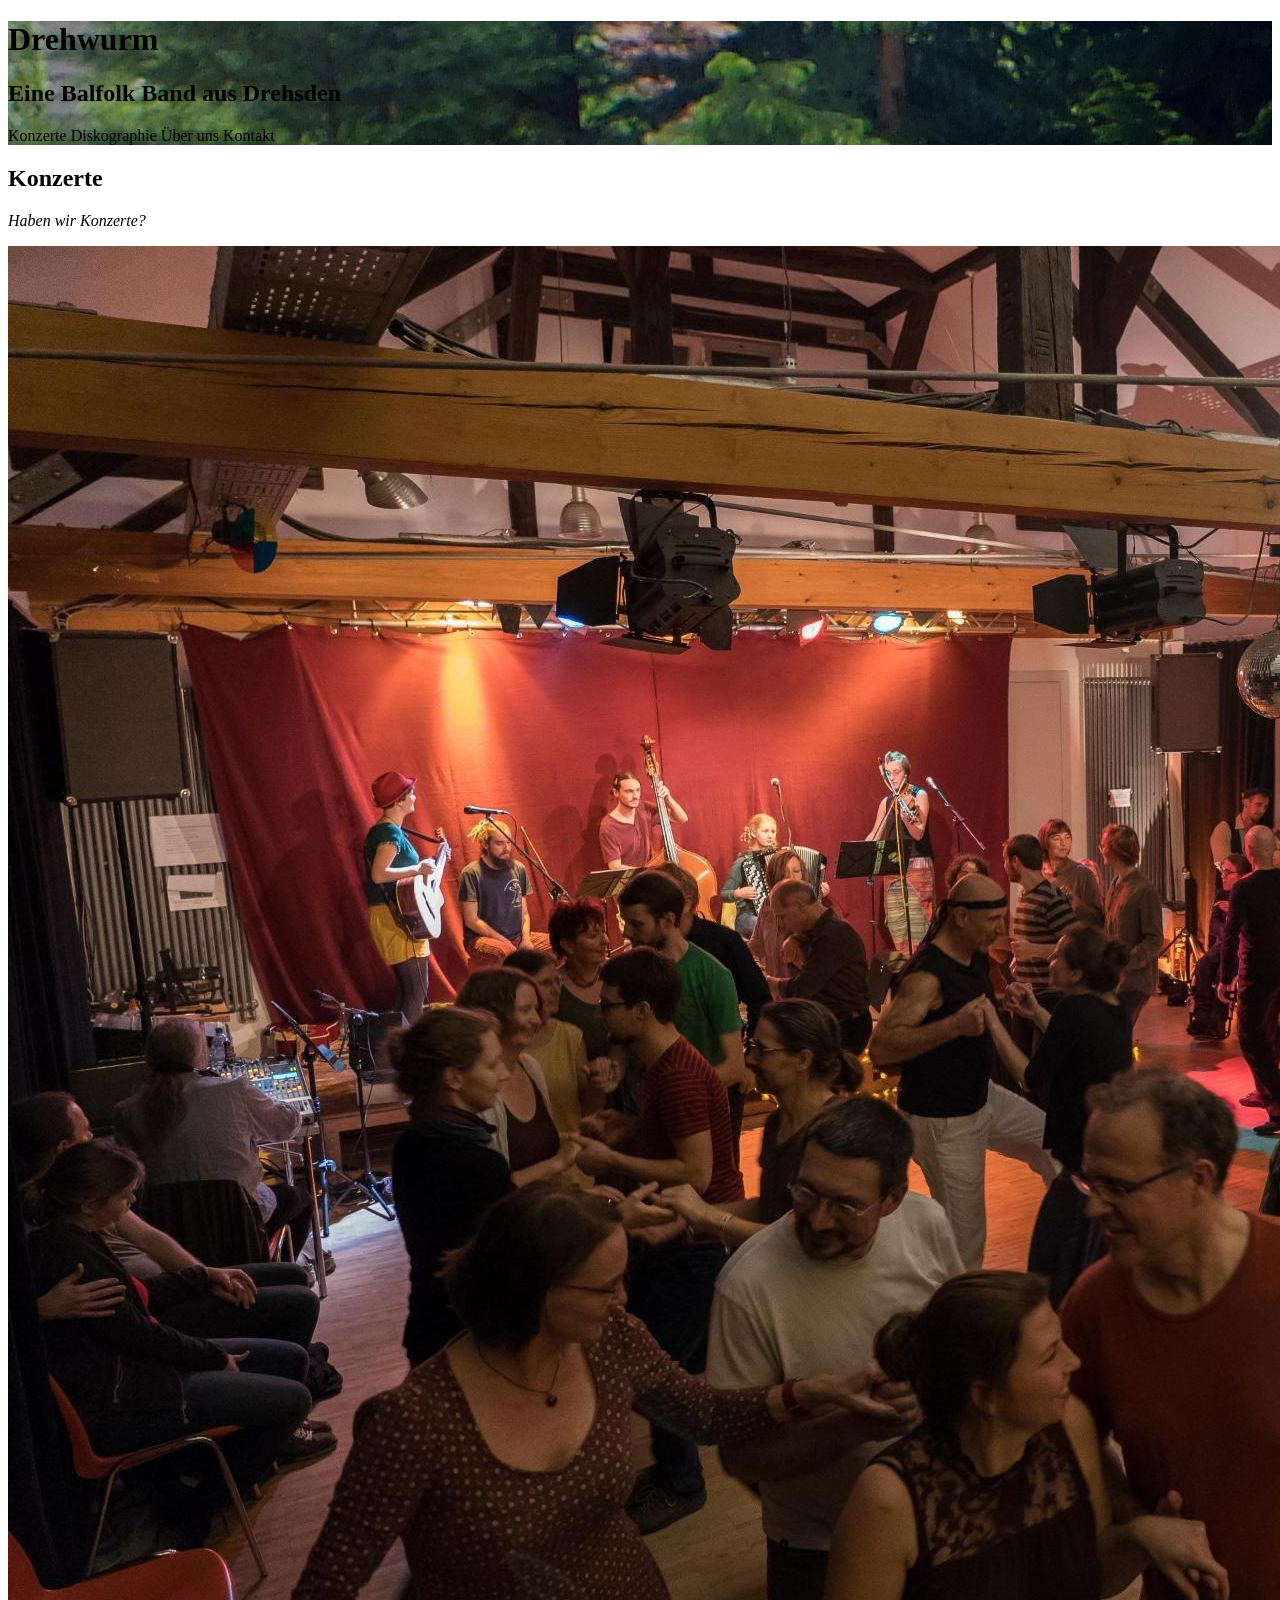
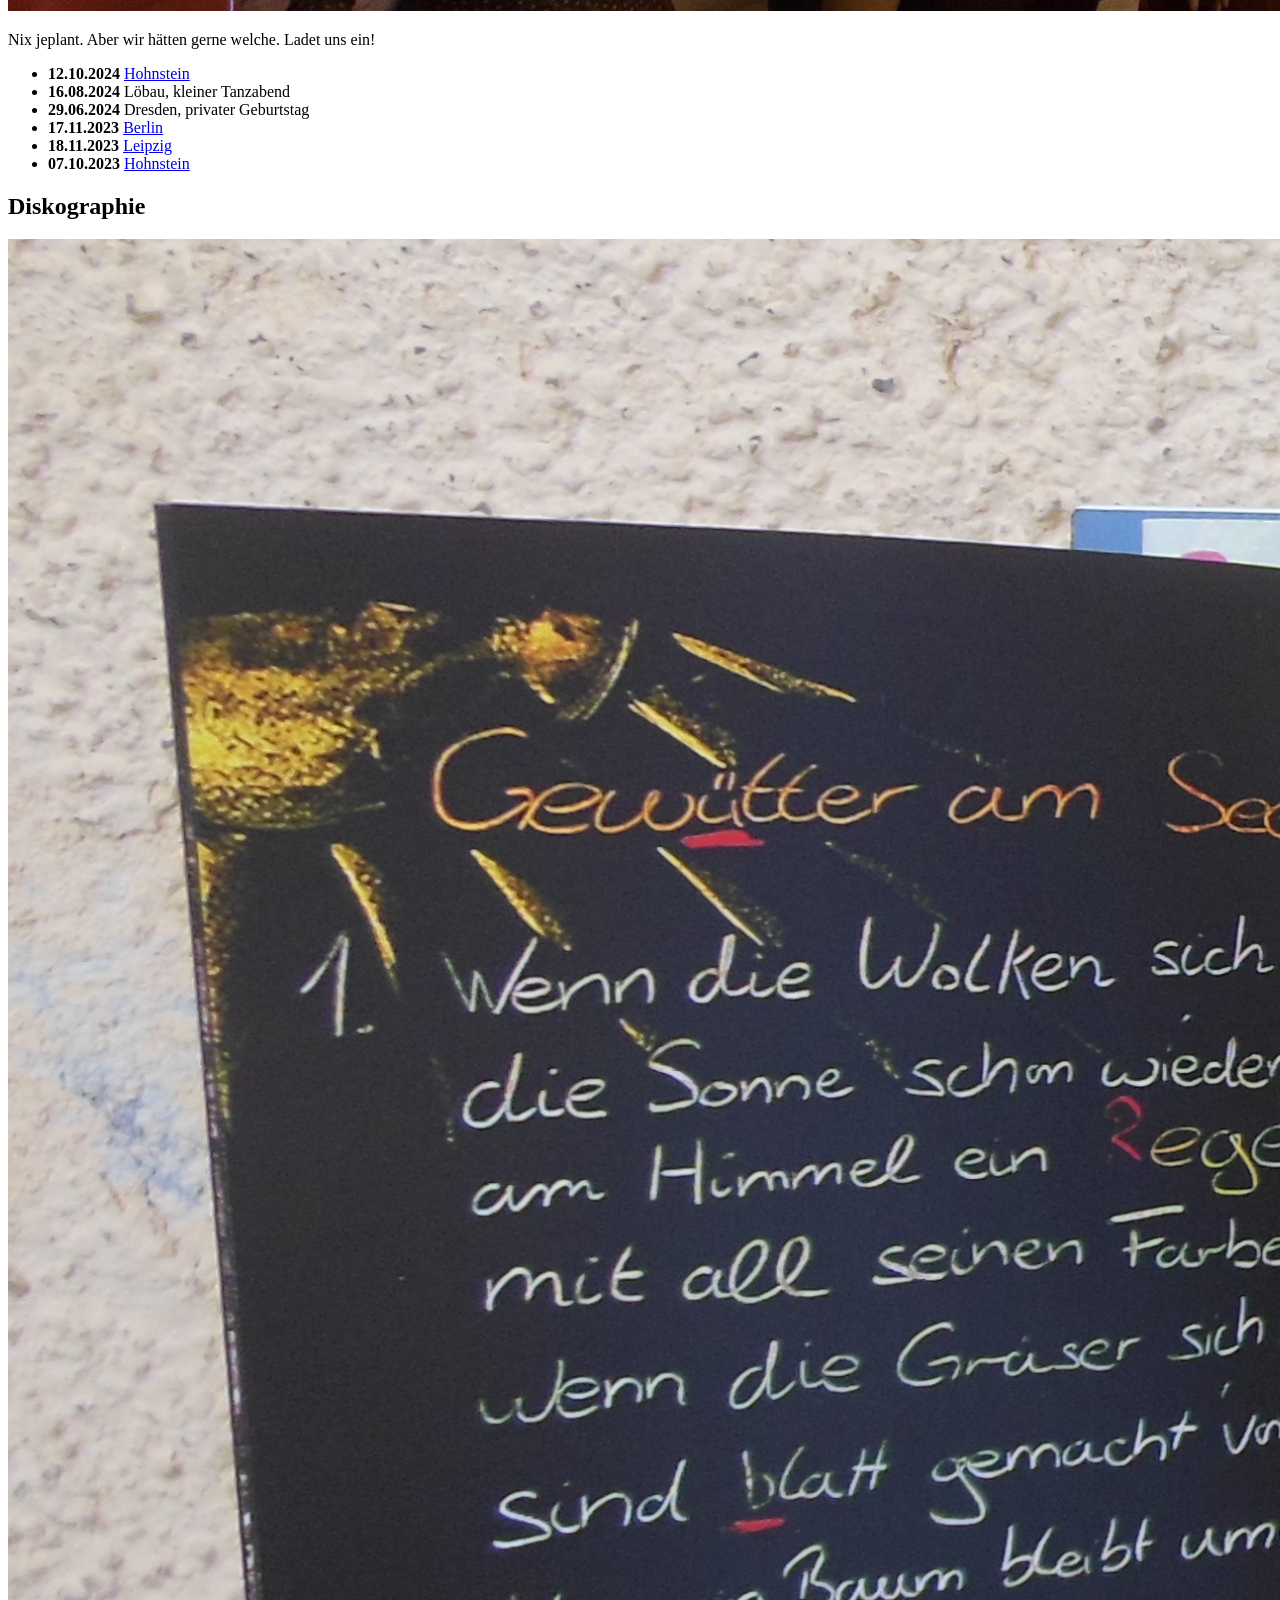
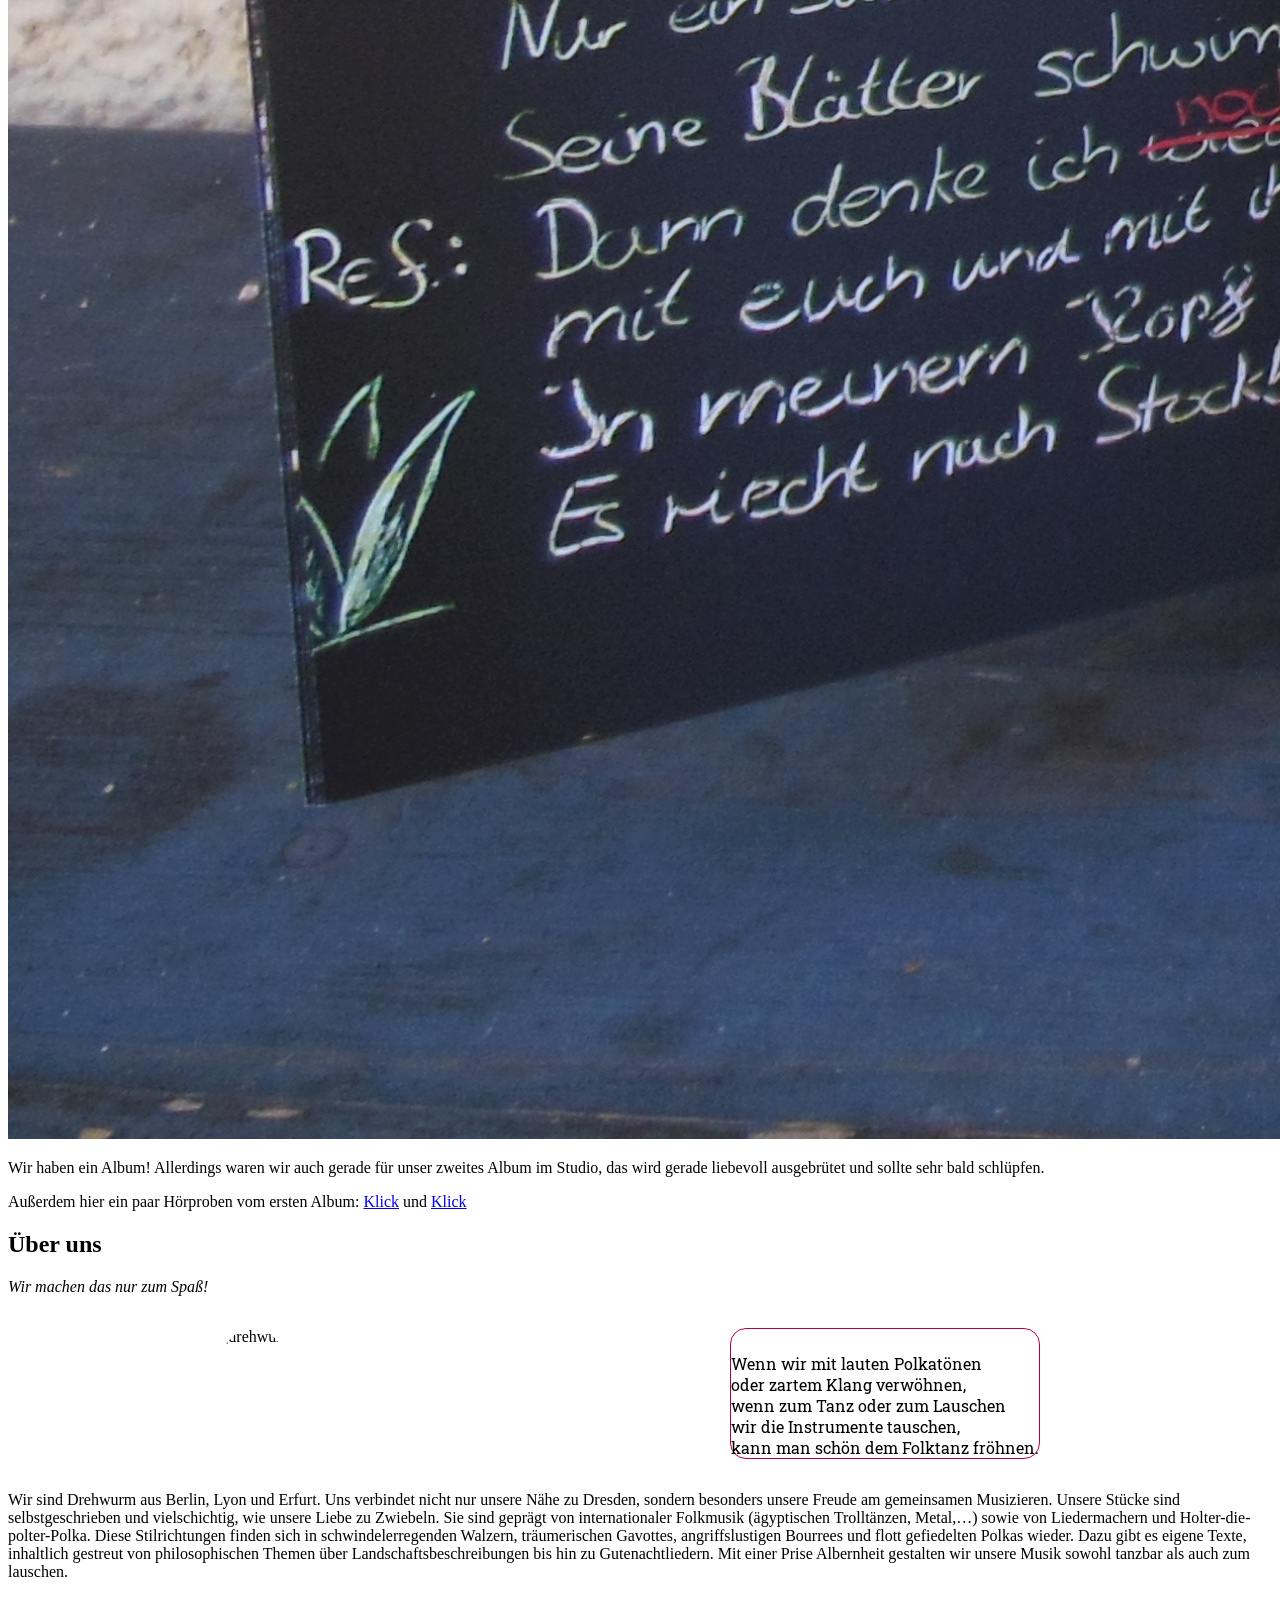
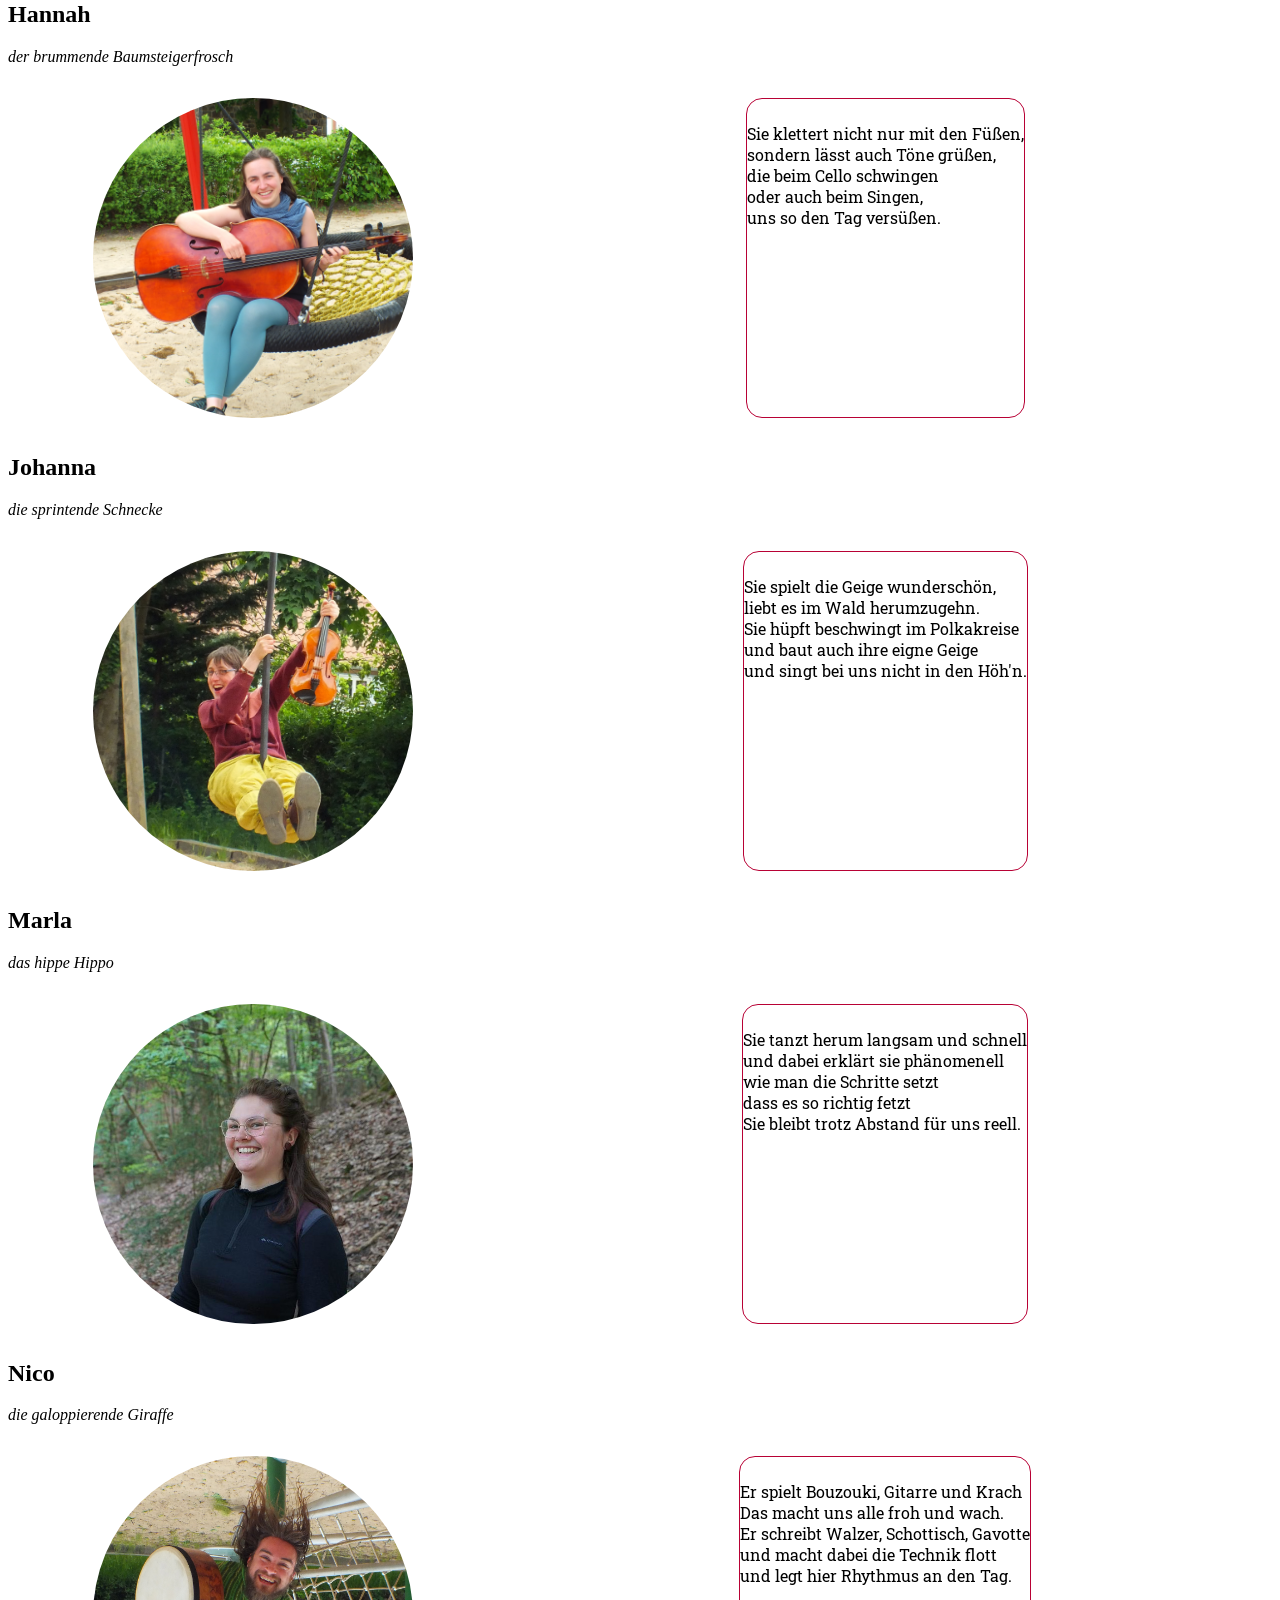
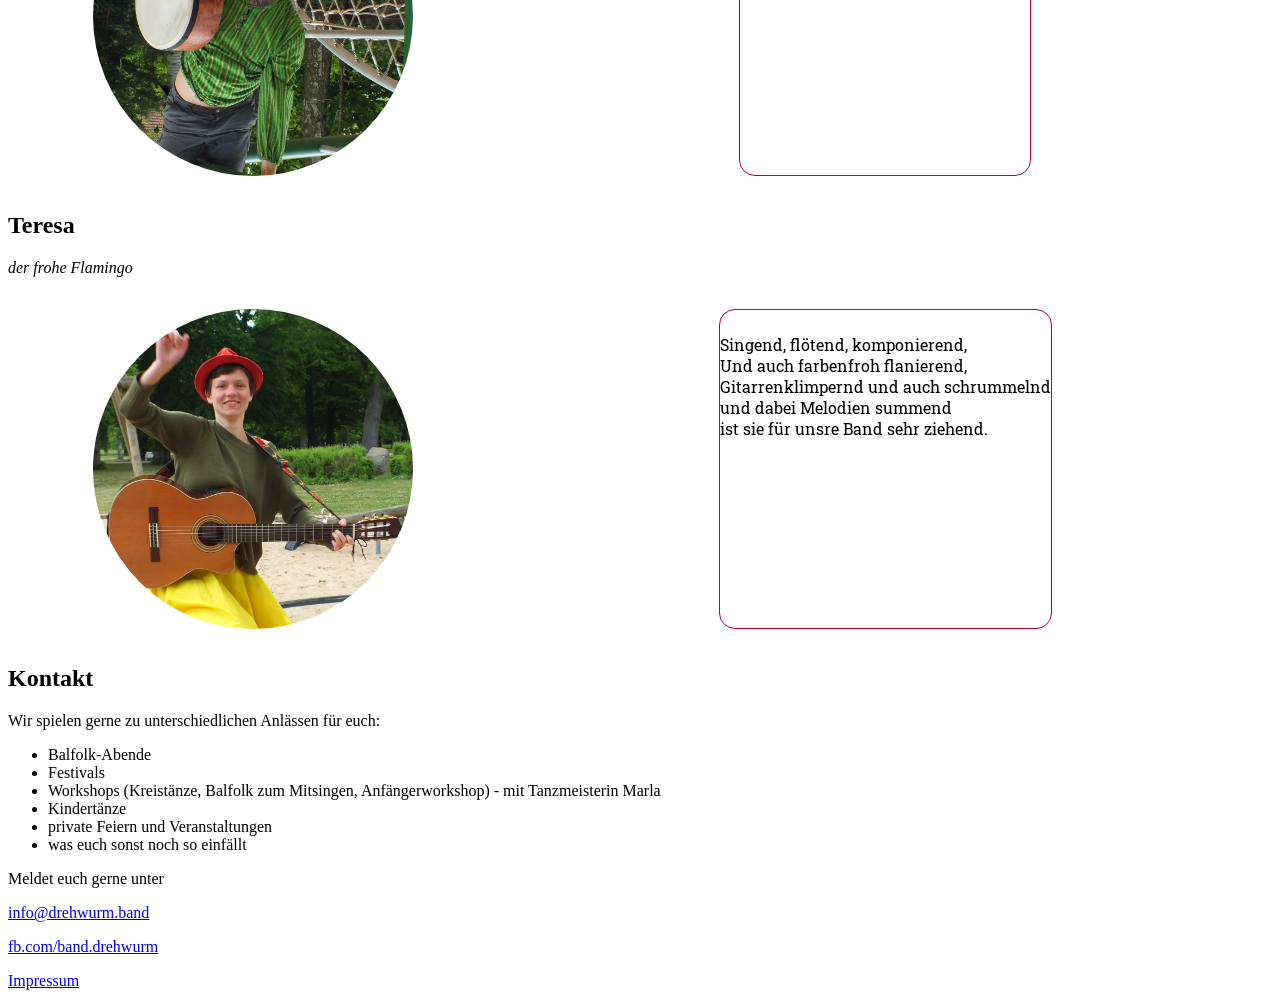
==== commit e8403b1a: "Updated concerts" ====
--- a/index.html
+++ b/index.html
@@ -35,17 +35,21 @@
   type="text/css"
 />
 
-<meta property="og:title" content="" />
-<meta property="og:description" content="Eine Balfolk Band aus Drehsden" />
-<meta property="og:type" content="website" />
-<meta property="og:url" content="https://drehwurm.band/" />
-
-<meta name="twitter:card" content="summary"/>
-<meta name="twitter:title" content=""/>
-<meta name="twitter:description" content="Eine Balfolk Band aus Drehsden"/>
-
-<meta itemprop="name" content="">
-<meta itemprop="description" content="Eine Balfolk Band aus Drehsden">
+<meta property="og:url" content="https://drehwurm.band/">
+  <meta property="og:site_name" content="Drehwurm">
+  <meta property="og:title" content="Drehwurm">
+  <meta property="og:description" content="Eine Balfolk Band aus Drehsden">
+  <meta property="og:locale" content="de_de">
+  <meta property="og:type" content="website">
+
+
+  <meta name="twitter:card" content="summary">
+  <meta name="twitter:title" content="Drehwurm">
+  <meta name="twitter:description" content="Eine Balfolk Band aus Drehsden">
+
+
+  <meta itemprop="name" content="Drehwurm">
+  <meta itemprop="description" content="Eine Balfolk Band aus Drehsden">
 
 
 <link rel="stylesheet" href="css/custom_css.css"><body>
@@ -84,8 +88,11 @@
                 <section class="post-content">
                     <p><em>Haben wir Konzerte?</em></p>
 <p><img src="img/tanzen.jpg" alt="Hochzeit"></p>
-<p>Jaaaaa! So ein paar zumindest. Aber wir hätten gerne mehr. Ladet uns ein!</p>
+<p>Nix jeplant. Aber wir hätten gerne welche. Ladet uns ein!</p>
 <ul>
+<li><strong>12.10.2024</strong> <a href="https://www.folkfest-hohnstein.de/">Hohnstein</a></li>
+<li><strong>16.08.2024</strong> Löbau, kleiner Tanzabend</li>
+<li><strong>29.06.2024</strong> Dresden, privater Geburtstag</li>
 <li><strong>17.11.2023</strong> <a href="https://spreefolk.de/events/wabe2311">Berlin</a></li>
 <li><strong>18.11.2023</strong> <a href="https://tanzhausfolk.de/18-11-2023-drehwurm-de/">Leipzig</a></li>
 <li><strong>07.10.2023</strong> <a href="https://www.folkfest-hohnstein.de/">Hohnstein</a></li>
@@ -102,10 +109,9 @@
                     <h2 class="post-title">Diskographie</h2>
                 </header>
                 <section class="post-content">
-                    <p><em>disco disco party party</em></p>
-<p><img src="img/album.jpg" alt="album"></p>
-<p>Wir haben ein Album!</p>
-<p>Außerdem hier ein paar Hörproben: <a href="audio/arbetslose.mp3">Klick</a> und <a href="audio/tief_unterm_eis.mp3">Klick</a></p>
+                    <p><img src="img/album.jpg" alt="album"></p>
+<p>Wir haben ein Album! Allerdings waren wir auch gerade für unser zweites Album im Studio, das wird gerade liebevoll ausgebrütet und sollte sehr bald schlüpfen.</p>
+<p>Außerdem hier ein paar Hörproben vom ersten Album: <a href="audio/arbetslose.mp3">Klick</a> und <a href="audio/tief_unterm_eis.mp3">Klick</a></p>
 
                 </section>
             </article>
@@ -294,16 +300,16 @@
 <p>
 <i class="fa fa-envelope" aria-hidden="true"></i> 
  <style>
-   #span-e5a99a77.cloaked-e-mail:before {
+   #span-e112e59b.cloaked-e-mail:before {
      content:attr(data-domain) "\0040" attr(data-user);
      unicode-bidi:bidi-override;
      direction:rtl;
    }
  </style>
- &#32;<span class="cloaked-e-mail" data-user="ofni" data-domain="dnab.mruwherd" id="span-e5a99a77"></span>&#32;
+ &#32;<span class="cloaked-e-mail" data-user="ofni" data-domain="dnab.mruwherd" id="span-e112e59b"></span>&#32;
  
- <script id="script-e5a99a77">
-   var scriptTag = document.getElementById("script-e5a99a77");
+ <script id="script-e112e59b">
+   var scriptTag = document.getElementById("script-e112e59b");
    var link = document.createElement("a");
    var address = "ofni".split('').reverse().join('') + "@" + "dnab.mruwherd".split('').reverse().join('');
    link.href = "mailto" + ":" + address;
@@ -331,14 +337,6 @@
       <section class="copyright"><a href="/impressum">Impressum</a></section>
 
 
-    <section></section>
-    
-      <section>
-        <a href="https://themes.gohugo.io/hugo-scroll/">Design</a> template
-        built with ♥️ by
-        <a href="https://www.janraasch.com" title="Jan Raasch">Jan Raasch</a>
-      </section>
-
   </div>
 </footer>
 
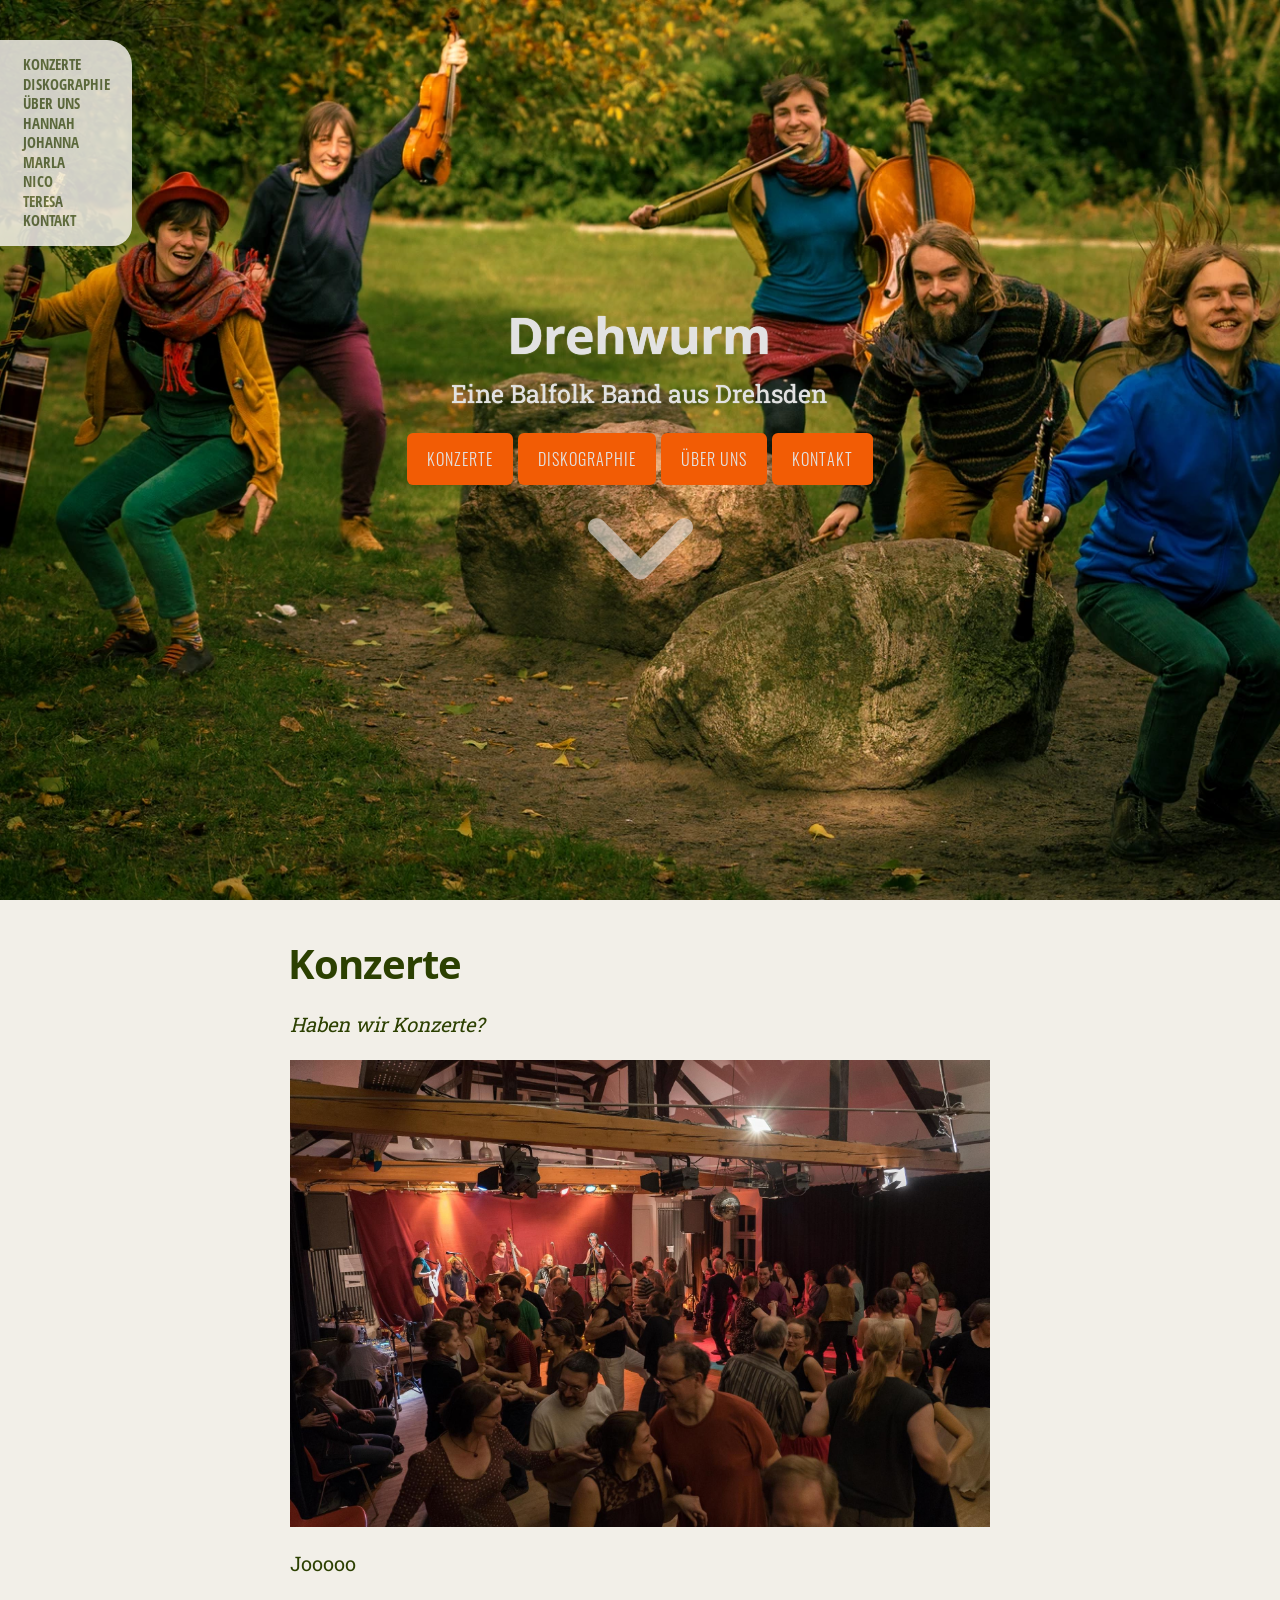
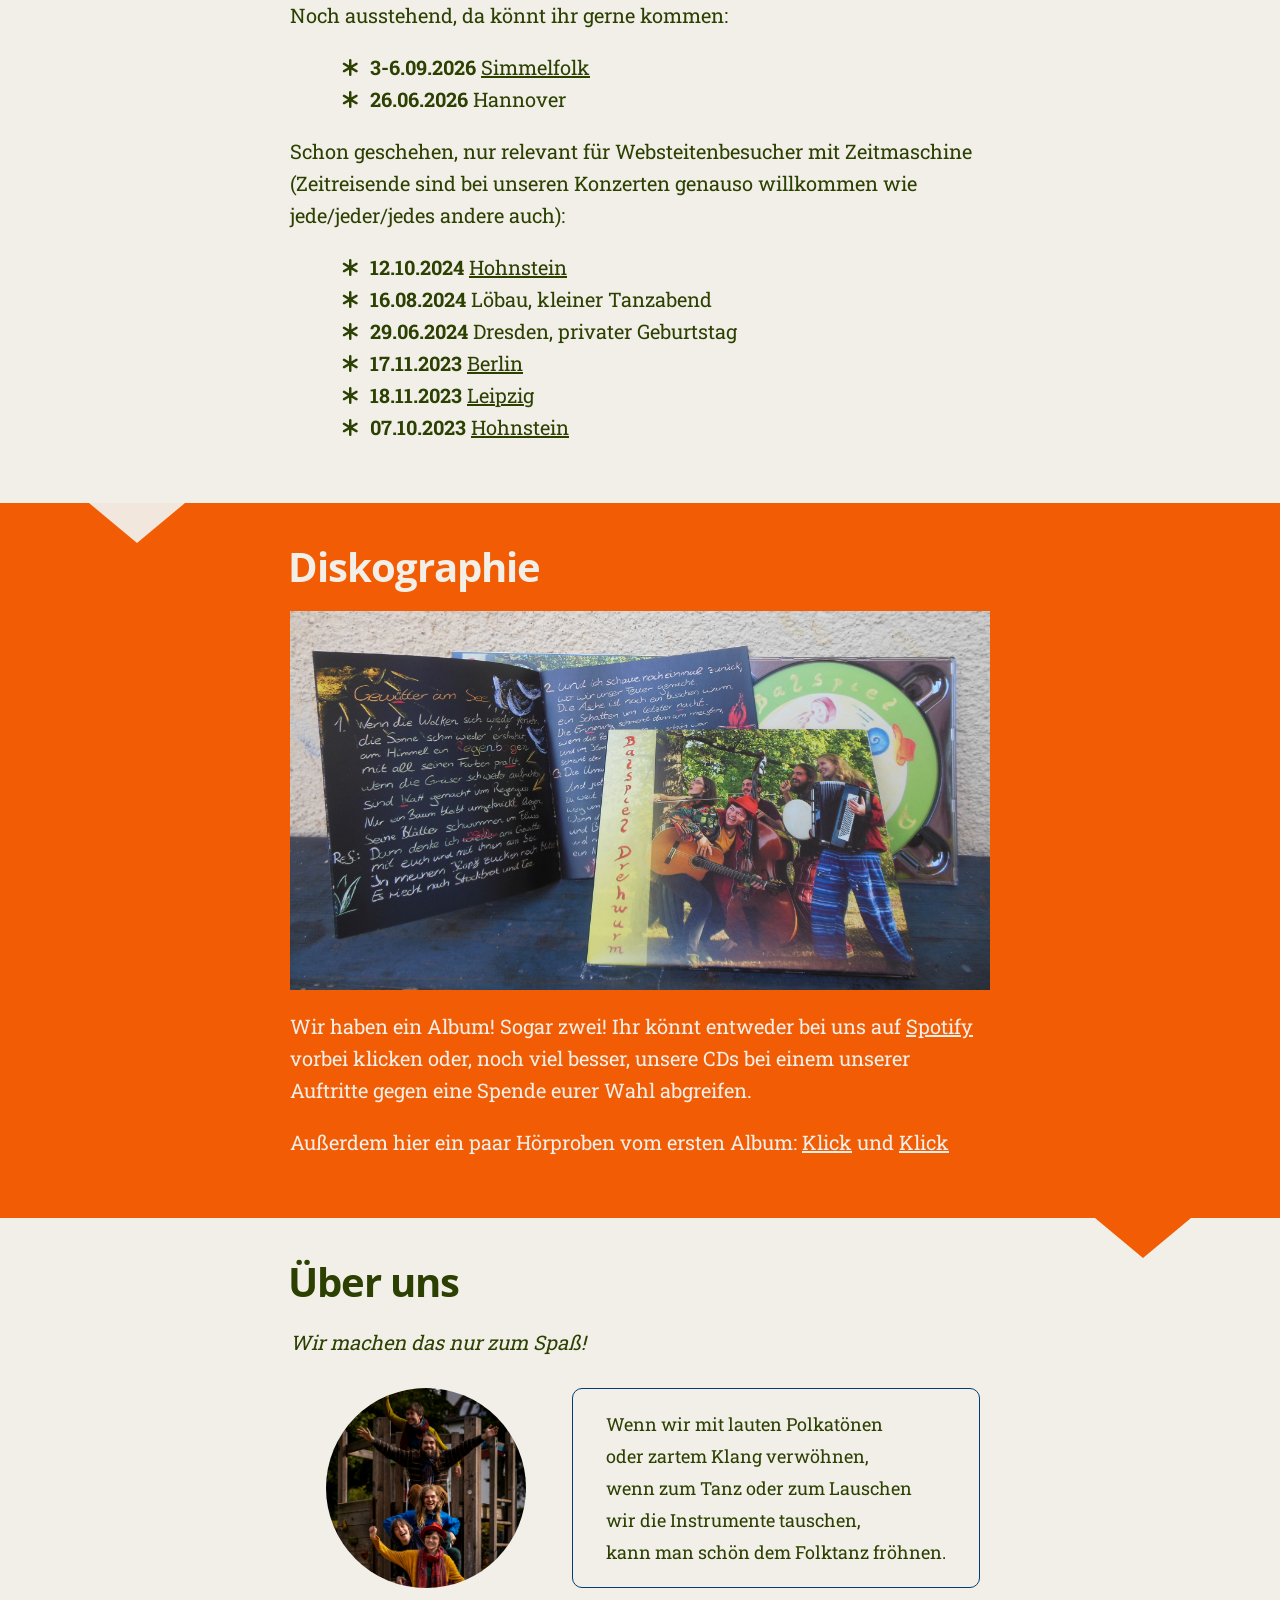
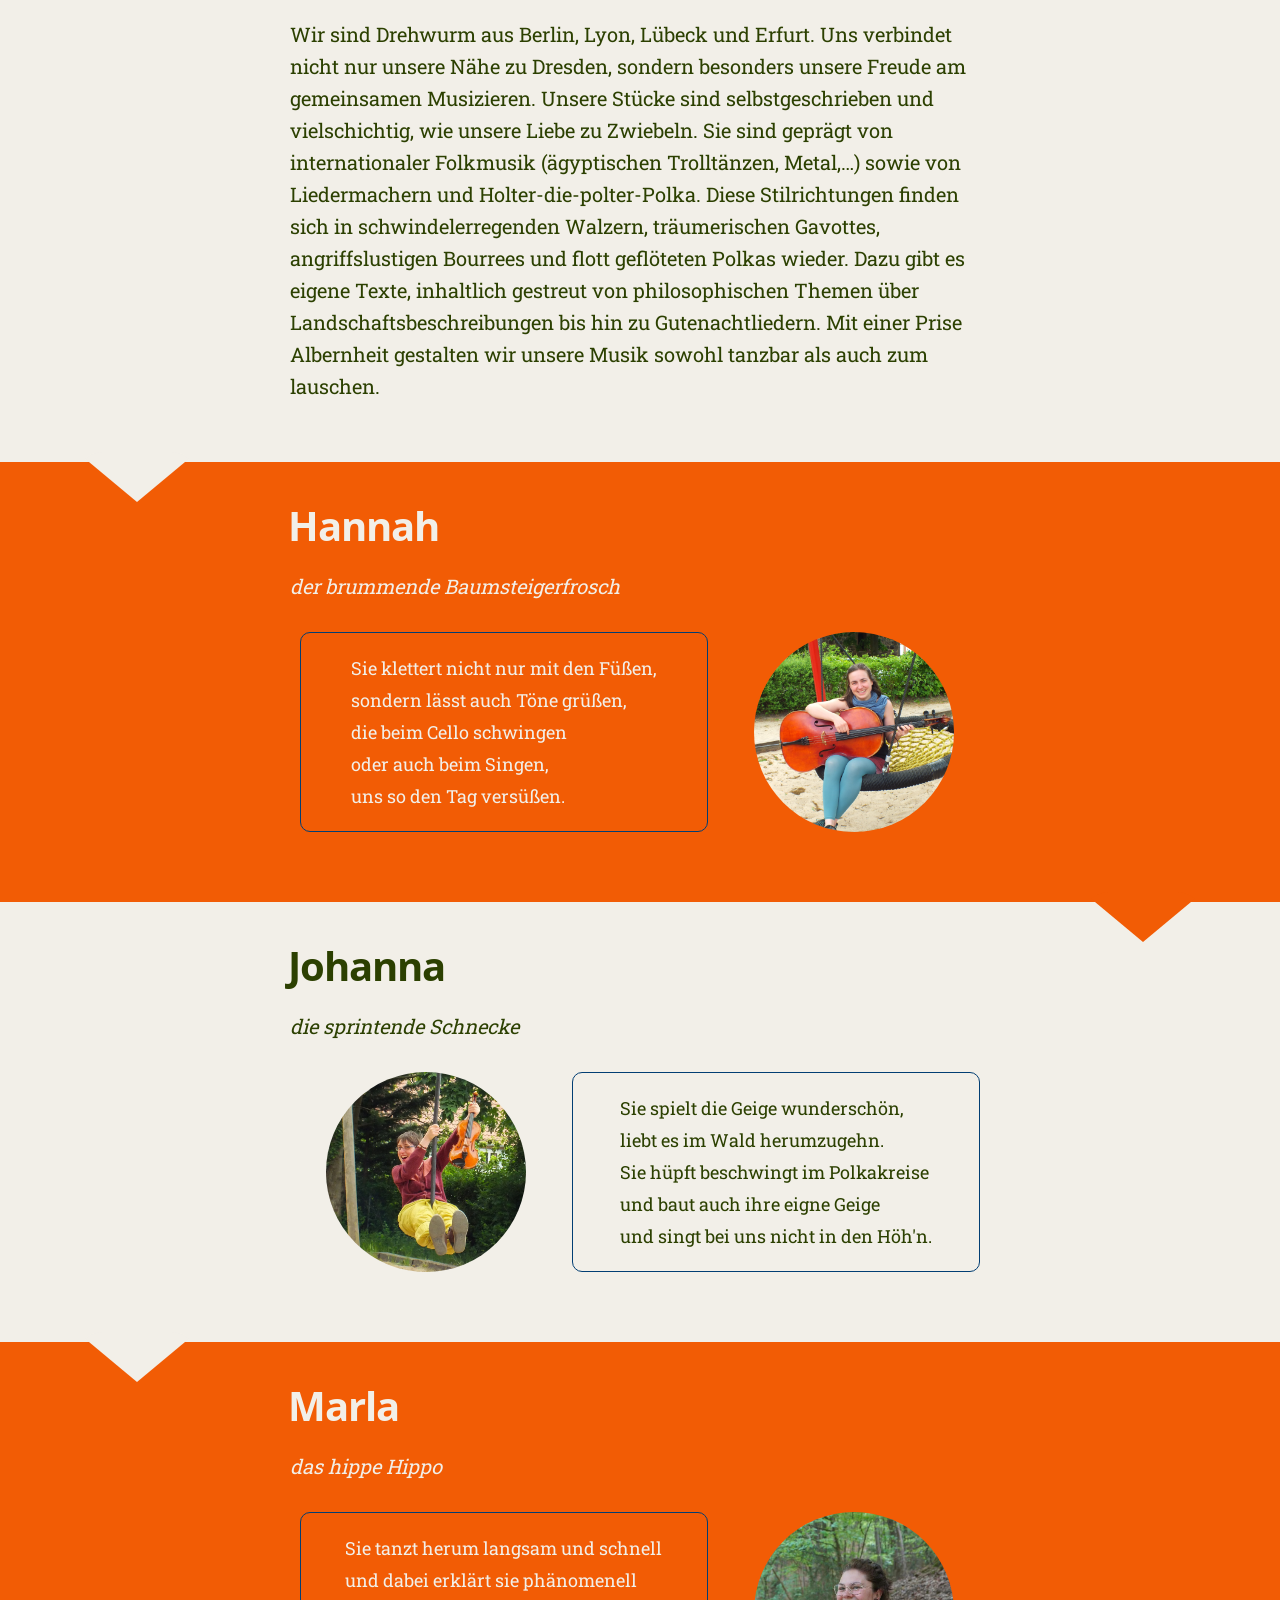
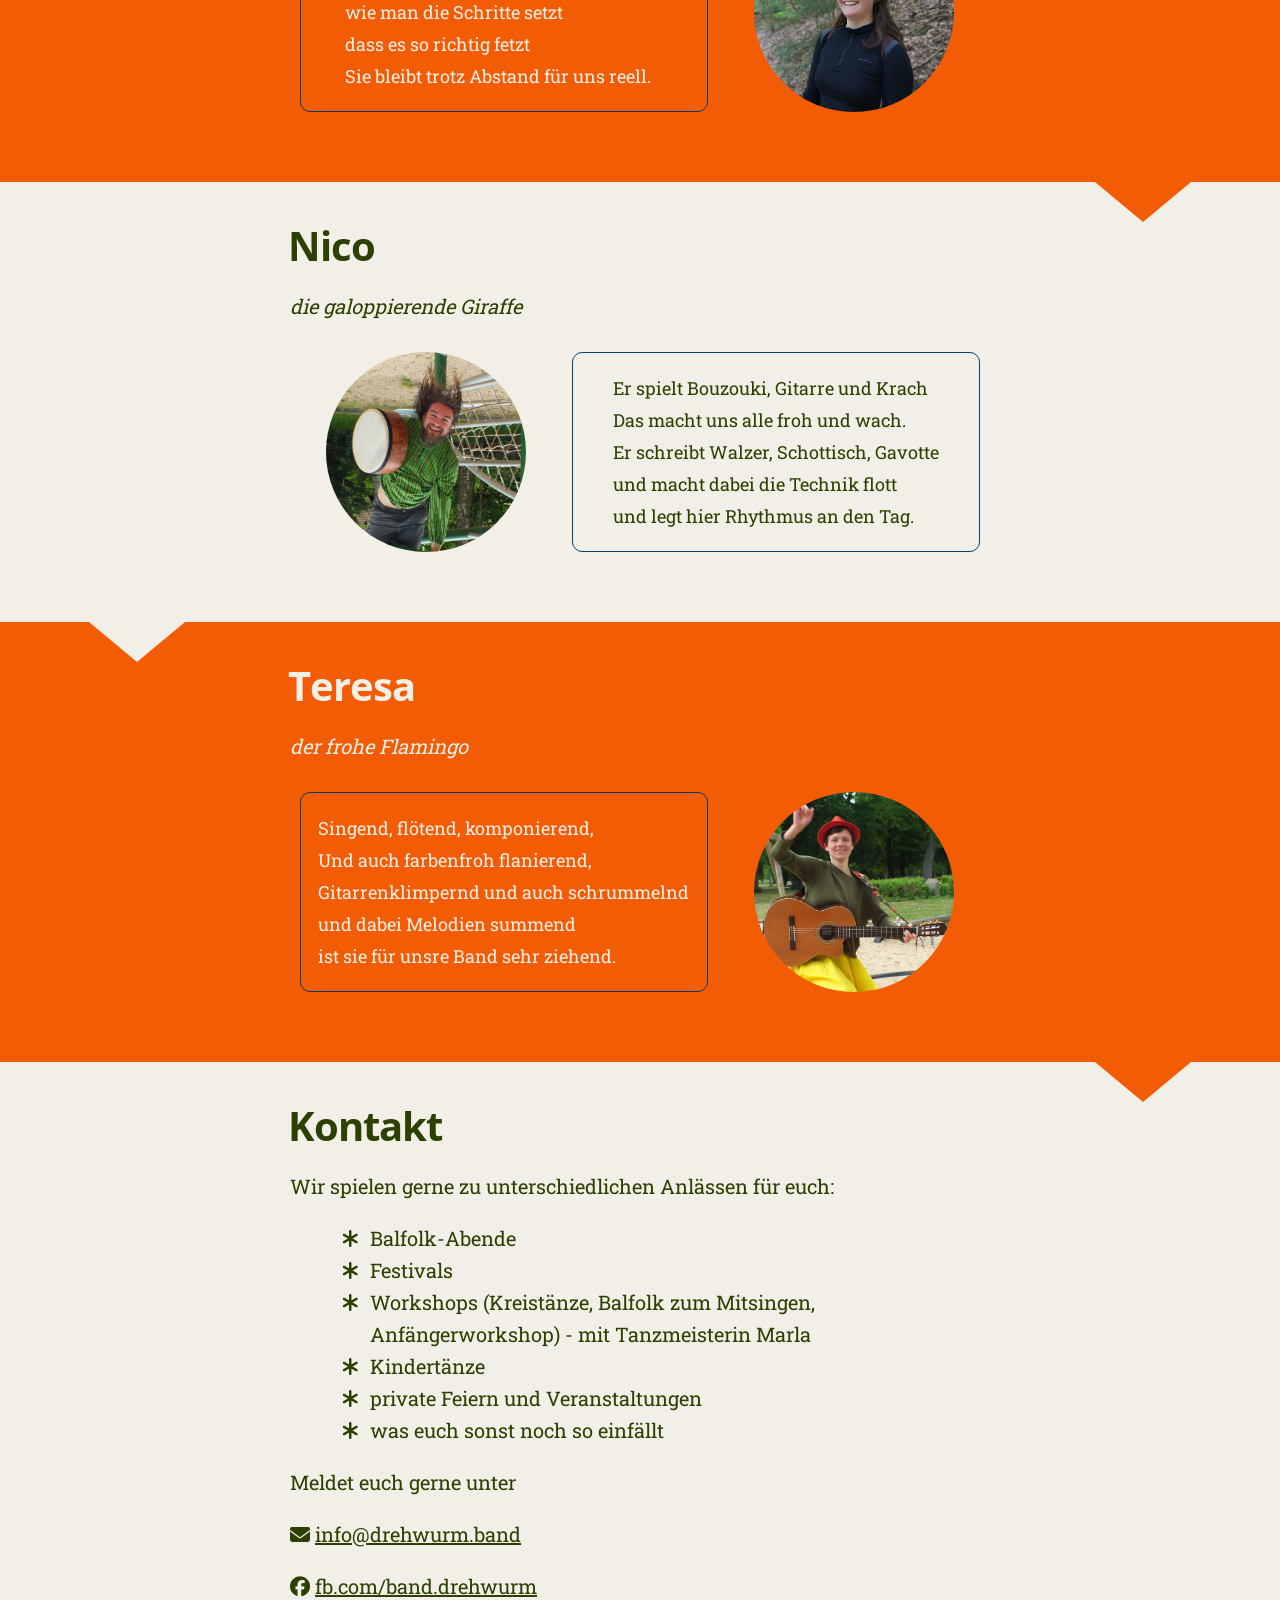
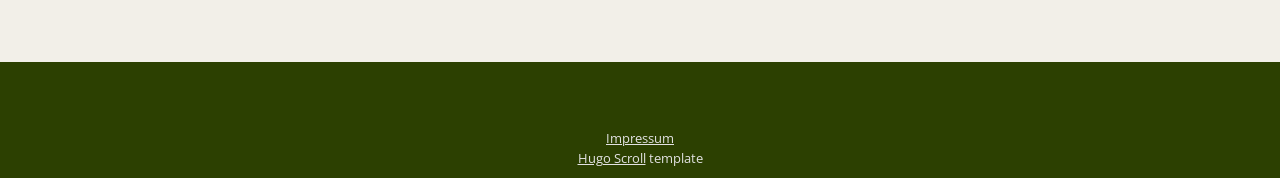
==== commit be8c0f95: "fix: Bump to newest hugo/hugo-scroll" ====
--- a/index.html
+++ b/index.html
@@ -1,12 +1,16 @@
 <!DOCTYPE html>
-<html><meta http-equiv="Content-Type" content="text/html" charset="UTF-8" />
+<html lang="en">
+  <head>
+	<meta name="generator" content="Hugo 0.154.5"><meta http-equiv="Content-Type" content="text/html; charset=UTF-8" />
 <meta http-equiv="X-UA-Compatible" content="IE=edge,chrome=1" />
 
+
+
 <title>Drehwurm</title>
 
 
-  <link rel="shortcut icon" href="https://drehwurm.band/img/favicon.jpg" type="image/png"
-/>
+
+
 
 
   <meta name="description" content="Eine Balfolk Band aus Drehsden"
@@ -18,22 +22,17 @@
 <meta name="MobileOptimized" content="320" />
 <meta name="viewport" content="width=device-width, initial-scale=1.0" />
 
-<link rel="stylesheet" href="https://drehwurm.band/css/screen.css" />
-<link
-  href="https://fonts.googleapis.com/css?family=Open+Sans+Condensed:300,300italic,700"
-  rel="stylesheet"
-  type="text/css"
-/>
-<link
-  href="https://fonts.googleapis.com/css?family=Oswald:400,300,700|Open+Sans:300italic,400italic,600italic,700italic,800italic,400,300,600,700,800|Roboto+Slab:400,100,300,700"
-  rel="stylesheet"
-  type="text/css"
-/>
-<link
-  rel="stylesheet"
-  href="https://drehwurm.band/fork-awesome/css/fork-awesome.min.css"
-  type="text/css"
-/>
+
+
+
+
+
+
+
+
+
+
+<link rel="stylesheet" href="/css/style.min.64d8cb302c149bbfcd6530904941c7bf841fcc08a2637b6953b743c5f68af94b.css" type="text/css" integrity="sha256-ZNjLMCwUm7/NZTCQSUHHv4QfzAiiY3tpU7dDxfaK&#43;Us=" />
 
 <meta property="og:url" content="https://drehwurm.band/">
   <meta property="og:site_name" content="Drehwurm">
@@ -52,43 +51,171 @@
   <meta itemprop="description" content="Eine Balfolk Band aus Drehsden">
 
 
-<link rel="stylesheet" href="css/custom_css.css"><body>
-
-
-<header id="site-head" style="background-image: url(img/flugzeugdunkel.jpg)">
+<link rel="stylesheet" href="/css/custom_css.min.c769c087d708203926e33ff109474e3b4b051b0b8e164accf298d42671094ea1.css" type="text/css" integrity="sha256-x2nAh9cIIDkm4z/xCUdOO0sFGwuOFkrM8pjUJnEJTqE=" /></head>
+  <body>
+
+
+
+
+
+
+
+
+
+
+  
+  <style>
+   #site-head.withCenteredImage {
+    background-image: url('/img/sprung_hu_8509700d0fc032dd.webp');
+  } 
+  
+    @media (max-width:1920px) and (max-height:1280px) {
+      #site-head.withCenteredImage { background-image: url('/img/sprung_hu_8a6cc61fb0ffb897.webp'); }
+    }
+    @media (max-width:1600px) and (max-height:1067px) {
+      #site-head.withCenteredImage { background-image: url('/img/sprung_hu_88b513c938e91605.webp'); }
+    }
+    @media (max-width:1366px) and (max-height:911px) {
+      #site-head.withCenteredImage { background-image: url('/img/sprung_hu_eb5e9d80985b3560.webp'); }
+    }
+
+    
+  
+    @media (max-height:1024px) and (max-aspect-ratio: 900 / 1024) {
+      #site-head.withCenteredImage { background-image: url('/img/sprung_hu_86c8ae4462114117.webp'); }
+    }
+    @media (max-height:1024px) and (max-aspect-ratio: 600 / 1024) {
+      #site-head.withCenteredImage { background-image: url('/img/sprung_hu_9d6600650aedce97.webp'); }
+    }
+    @media (max-height:1024px) and (max-aspect-ratio: 360 / 1024) {
+      #site-head.withCenteredImage { background-image: url('/img/sprung_hu_89d9d3531023fb81.webp'); }
+    }
+  </style>
+  
+<header id="site-head" class="withCenteredImage">
+
+
     <div class="vertical">
+
+        
+
+  
+  
+
         <div id="site-head-content" class="inner">
-
-            <h1 class="blog-title">Drehwurm</h1>
-            <h2 class="blog-description">Eine Balfolk Band aus Drehsden</h2>
-
-            
-                 <a class='btn site-menu' data-title-anchor='konzerte'>Konzerte</a>
-            
-                 <a class='btn site-menu' data-title-anchor='diskographie'>Diskographie</a>
-            
-                 <a class='btn site-menu' data-title-anchor='über-uns'>Über uns</a>
-            
-                 <a class='btn site-menu' data-title-anchor='kontakt'>Kontakt</a>
-            
-            <i id='header-arrow' class="fa fa-angle-down"></i>
+	    
+
+            
+              <h1 class="blog-title">Drehwurm</h1>
+              <h2 class="blog-description">Eine Balfolk Band aus Drehsden</h2>
+            
+
+            
+              
+              
+
+              
+                
+                 <a class='btn site-menu' data-title-anchor='konzerte' href='#konzerte'>Konzerte</a>
+              
+            
+              
+              
+
+              
+                
+                 <a class='btn site-menu' data-title-anchor='diskographie' href='#diskographie'>Diskographie</a>
+              
+            
+              
+              
+
+              
+                
+                 <a class='btn site-menu' data-title-anchor='über-uns' href='#%c3%bcber-uns'>Über uns</a>
+              
+            
+              
+              
+
+              
+                
+                 <a class='btn site-menu' data-title-anchor='kontakt' href='#kontakt'>Kontakt</a>
+              
+            
+
+            
+                
+                <a id='header-arrow' href="#konzerte" aria-label="Go to first section"><i class="fa fa-angle-down"></i></a>
+            
         </div>
     </div>
 </header>
+
 <main class="content" role="main">
-
+    
     <div class='fixed-nav'>
+        
+        
+        
+            
+            <a class='fn-item' item_index='1' href='#konzerte'>Konzerte</a>
+            
+        
+            
+            <a class='fn-item' item_index='2' href='#diskographie'>Diskographie</a>
+            
+        
+            
+            <a class='fn-item' item_index='3' href='#%c3%bcber-uns'>Über uns</a>
+            
+        
+            
+            <a class='fn-item' item_index='4' href='#hannah'>Hannah</a>
+            
+        
+            
+            <a class='fn-item' item_index='5' href='#johanna'>Johanna</a>
+            
+        
+            
+            <a class='fn-item' item_index='6' href='#marla'>Marla</a>
+            
+        
+            
+            <a class='fn-item' item_index='7' href='#nico'>Nico</a>
+            
+        
+            
+            <a class='fn-item' item_index='8' href='#teresa'>Teresa</a>
+            
+        
+            
+            <a class='fn-item' item_index='9' href='#kontakt'>Kontakt</a>
+            
+        
+        
     </div>
-    
+
+    
+    
+        
+        
         <div class='post-holder'>
-            <article id='konzerte' class='post first'>
+            <article id='konzerte' class='post first '>
                 <header class="post-header">
                     <h2 class="post-title">Konzerte</h2>
                 </header>
                 <section class="post-content">
                     <p><em>Haben wir Konzerte?</em></p>
 <p><img src="img/tanzen.jpg" alt="Hochzeit"></p>
-<p>Nix jeplant. Aber wir hätten gerne welche. Ladet uns ein!</p>
+<p>Jooooo</p>
+<p>Noch ausstehend, da könnt ihr gerne kommen:</p>
+<ul>
+<li><strong>3-6.09.2026</strong> <a href="https://dckn.de/co-kreative-projekte/simmelfolk-festival/">Simmelfolk</a></li>
+<li><strong>26.06.2026</strong> Hannover</li>
+</ul>
+<p>Schon geschehen, nur relevant für Websteitenbesucher mit Zeitmaschine (Zeitreisende sind bei unseren Konzerten genauso willkommen wie jede/jeder/jedes andere auch):</p>
 <ul>
 <li><strong>12.10.2024</strong> <a href="https://www.folkfest-hohnstein.de/">Hohnstein</a></li>
 <li><strong>16.08.2024</strong> Löbau, kleiner Tanzabend</li>
@@ -100,26 +227,32 @@
 
                 </section>
             </article>
+            <div class='post-after light'></div>
+        </div>
+        
+    
+        
+        
+        <div class='post-holder dark'>
+            <article id='diskographie' class='post  '>
+                <header class="post-header">
+                    <h2 class="post-title">Diskographie</h2>
+                </header>
+                <section class="post-content">
+                    <p><img src="img/album.jpg" alt="album"></p>
+<p>Wir haben ein Album! Sogar zwei! Ihr könnt entweder bei uns auf <a href="https://open.spotify.com/artist/7sSdBn46ml35AMWVeV3DM2">Spotify</a> vorbei klicken oder, noch viel besser, unsere CDs bei einem unserer Auftritte gegen eine Spende eurer Wahl abgreifen.</p>
+<p>Außerdem hier ein paar Hörproben vom ersten Album: <a href="audio/arbetslose.mp3">Klick</a> und <a href="audio/tief_unterm_eis.mp3">Klick</a></p>
+
+                </section>
+            </article>
             <div class='post-after'></div>
         </div>
-    
+        
+    
+        
+        
         <div class='post-holder'>
-            <article id='diskographie' class='post '>
-                <header class="post-header">
-                    <h2 class="post-title">Diskographie</h2>
-                </header>
-                <section class="post-content">
-                    <p><img src="img/album.jpg" alt="album"></p>
-<p>Wir haben ein Album! Allerdings waren wir auch gerade für unser zweites Album im Studio, das wird gerade liebevoll ausgebrütet und sollte sehr bald schlüpfen.</p>
-<p>Außerdem hier ein paar Hörproben vom ersten Album: <a href="audio/arbetslose.mp3">Klick</a> und <a href="audio/tief_unterm_eis.mp3">Klick</a></p>
-
-                </section>
-            </article>
-            <div class='post-after'></div>
-        </div>
-    
-        <div class='post-holder'>
-            <article id='über-uns' class='post '>
+            <article id='über-uns' class='post  '>
                 <header class="post-header">
                     <h2 class="post-title">Über uns</h2>
                 </header>
@@ -139,15 +272,18 @@
 </pre>
   </div>
 </div>
-<p>Wir sind Drehwurm aus Berlin, Lyon und Erfurt. Uns verbindet nicht nur unsere Nähe zu Dresden, sondern besonders unsere Freude am gemeinsamen Musizieren. Unsere Stücke sind selbstgeschrieben und vielschichtig, wie unsere Liebe zu Zwiebeln. Sie sind geprägt von internationaler Folkmusik (ägyptischen Trolltänzen, Metal,&hellip;) sowie von Liedermachern und Holter-die-polter-Polka. Diese Stilrichtungen finden sich in schwindelerregenden Walzern, träumerischen Gavottes, angriffslustigen Bourrees und flott gefiedelten Polkas wieder. Dazu gibt es eigene Texte, inhaltlich gestreut von philosophischen Themen über Landschaftsbeschreibungen bis hin zu Gutenachtliedern. Mit einer Prise Albernheit gestalten wir unsere Musik sowohl tanzbar als auch zum lauschen.</p>
-
-                </section>
-            </article>
-            <div class='post-after'></div>
-        </div>
-    
-        <div class='post-holder'>
-            <article id='hannah' class='post '>
+<p>Wir sind Drehwurm aus Berlin, Lyon, Lübeck und Erfurt. Uns verbindet nicht nur unsere Nähe zu Dresden, sondern besonders unsere Freude am gemeinsamen Musizieren. Unsere Stücke sind selbstgeschrieben und vielschichtig, wie unsere Liebe zu Zwiebeln. Sie sind geprägt von internationaler Folkmusik (ägyptischen Trolltänzen, Metal,&hellip;) sowie von Liedermachern und Holter-die-polter-Polka. Diese Stilrichtungen finden sich in schwindelerregenden Walzern, träumerischen Gavottes, angriffslustigen Bourrees und flott geflöteten Polkas wieder. Dazu gibt es eigene Texte, inhaltlich gestreut von philosophischen Themen über Landschaftsbeschreibungen bis hin zu Gutenachtliedern. Mit einer Prise Albernheit gestalten wir unsere Musik sowohl tanzbar als auch zum lauschen.</p>
+
+                </section>
+            </article>
+            <div class='post-after light'></div>
+        </div>
+        
+    
+        
+        
+        <div class='post-holder dark'>
+            <article id='hannah' class='post  '>
                 <header class="post-header">
                     <h2 class="post-title">Hannah</h2>
                 </header>
@@ -172,9 +308,12 @@
             </article>
             <div class='post-after'></div>
         </div>
-    
+        
+    
+        
+        
         <div class='post-holder'>
-            <article id='johanna' class='post '>
+            <article id='johanna' class='post  '>
                 <header class="post-header">
                     <h2 class="post-title">Johanna</h2>
                 </header>
@@ -197,11 +336,14 @@
 
                 </section>
             </article>
-            <div class='post-after'></div>
-        </div>
-    
-        <div class='post-holder'>
-            <article id='marla' class='post '>
+            <div class='post-after light'></div>
+        </div>
+        
+    
+        
+        
+        <div class='post-holder dark'>
+            <article id='marla' class='post  '>
                 <header class="post-header">
                     <h2 class="post-title">Marla</h2>
                 </header>
@@ -226,9 +368,12 @@
             </article>
             <div class='post-after'></div>
         </div>
-    
+        
+    
+        
+        
         <div class='post-holder'>
-            <article id='nico' class='post '>
+            <article id='nico' class='post  '>
                 <header class="post-header">
                     <h2 class="post-title">Nico</h2>
                 </header>
@@ -251,11 +396,14 @@
 
                 </section>
             </article>
-            <div class='post-after'></div>
-        </div>
-    
-        <div class='post-holder'>
-            <article id='teresa' class='post '>
+            <div class='post-after light'></div>
+        </div>
+        
+    
+        
+        
+        <div class='post-holder dark'>
+            <article id='teresa' class='post  '>
                 <header class="post-header">
                     <h2 class="post-title">Teresa</h2>
                 </header>
@@ -280,9 +428,12 @@
             </article>
             <div class='post-after'></div>
         </div>
-    
+        
+    
+        
+        
         <div class='post-holder'>
-            <article id='kontakt' class='post last'>
+            <article id='kontakt' class='post  last'>
                 <header class="post-header">
                     <h2 class="post-title">Kontakt</h2>
                 </header>
@@ -298,18 +449,20 @@
 </ul>
 <p>Meldet euch gerne unter</p>
 <p>
-<i class="fa fa-envelope" aria-hidden="true"></i> 
+  <i class="fa fa-envelope"></i>
+
+ 
  <style>
-   #span-e112e59b.cloaked-e-mail:before {
+   #span-f89ed74a.cloaked-e-mail:before {
      content:attr(data-domain) "\0040" attr(data-user);
      unicode-bidi:bidi-override;
      direction:rtl;
    }
  </style>
- &#32;<span class="cloaked-e-mail" data-user="ofni" data-domain="dnab.mruwherd" id="span-e112e59b"></span>&#32;
+ &#32;<span class="cloaked-e-mail" data-user="ofni" data-domain="dnab.mruwherd" id="span-f89ed74a"></span>&#32;
  
- <script id="script-e112e59b">
-   var scriptTag = document.getElementById("script-e112e59b");
+ <script id="script-f89ed74a">
+   var scriptTag = document.getElementById("script-f89ed74a");
    var link = document.createElement("a");
    var address = "ofni".split('').reverse().join('') + "@" + "dnab.mruwherd".split('').reverse().join('');
    link.href = "mailto" + ":" + address;
@@ -323,31 +476,65 @@
  
 </p>
 <p>
-<i class="fa fa-facebook" aria-hidden="true"></i>  <a href="https://www.facebook.com/band.drehwurm">fb.com/band.drehwurm</a></p>
-
-                </section>
-            </article>
-            <div class='post-after'></div>
-        </div>
+  <i class="fa-brands fa-facebook"></i>
+
+  <a href="https://www.facebook.com/band.drehwurm">fb.com/band.drehwurm</a></p>
+
+                </section>
+            </article>
+            <div class='post-after light'></div>
+        </div>
+        
     
 </main>
+
+
+
+
 <footer class="site-footer">
   <div class="inner">
     
+    <section class="links">
+      <ol>
+      
+      </ol>
+    </section>
+    <hr />
+    
+
+    
+      <section class="icons">
+        
+      </section>
+    
+
+    
       <section class="copyright"><a href="/impressum">Impressum</a></section>
-
-
+    
+
+    
+      <section>
+        <a href="https://themes.gohugo.io/hugo-scroll/" target="_blank" rel="noopener">Hugo Scroll</a> template
+      </section>
+    
+
+    
   </div>
 </footer>
 
-    <script
-      type="text/javascript"
-      src="https://code.jquery.com/jquery-1.11.3.min.js"
-    ></script>
-
-    
-    <script type="text/javascript" src='https://drehwurm.band/js/icons.js'></script>
-    <script type="text/javascript" src='https://drehwurm.band/js/index.js'></script>
+
+    
+
+    
+    
+    
+    
+
+    <script src="/js/script.min.e160528b633462bdeb2be407a18efdca8e33f3d7213b874346848ede0348993f.js" integrity="sha256-4WBSi2M0Yr3rK&#43;QHoY79yo4z89chO4dDRoSO3gNImT8=" ></script>
+
+    
+    <script>cssVars();</script>
+
     
 </body>
 </html>
--- a/css/custom_css.min.c769c087d708203926e33ff109474e3b4b051b0b8e164accf298d42671094ea1.css
+++ b/css/custom_css.min.c769c087d708203926e33ff109474e3b4b051b0b8e164accf298d42671094ea1.css
@@ -0,0 +1 @@
+.aboutperson{display:flex;flex-direction:row;flex-wrap:nowrap}.aboutperson .column{padding:1rem;display:flex;justify-content:center}.aboutperson .img-wrapper{flex:38.2%}.aboutperson .poem-wrapper{flex:61.8%;background:0 0}.aboutperson img{border-radius:50%;max-width:20rem;object-fit:cover}pre{font-family:roboto slab,serif;background:0 0;border:1px solid var(--poem-border-color);border-radius:1rem;margin:0;overflow:hidden;color:var(--section-light-text-color);display:flex;align-items:center;justify-content:center;height:100%}.dark pre{color:var(--section-dark-text-color)}.dark .aboutperson{flex-direction:row-reverse}
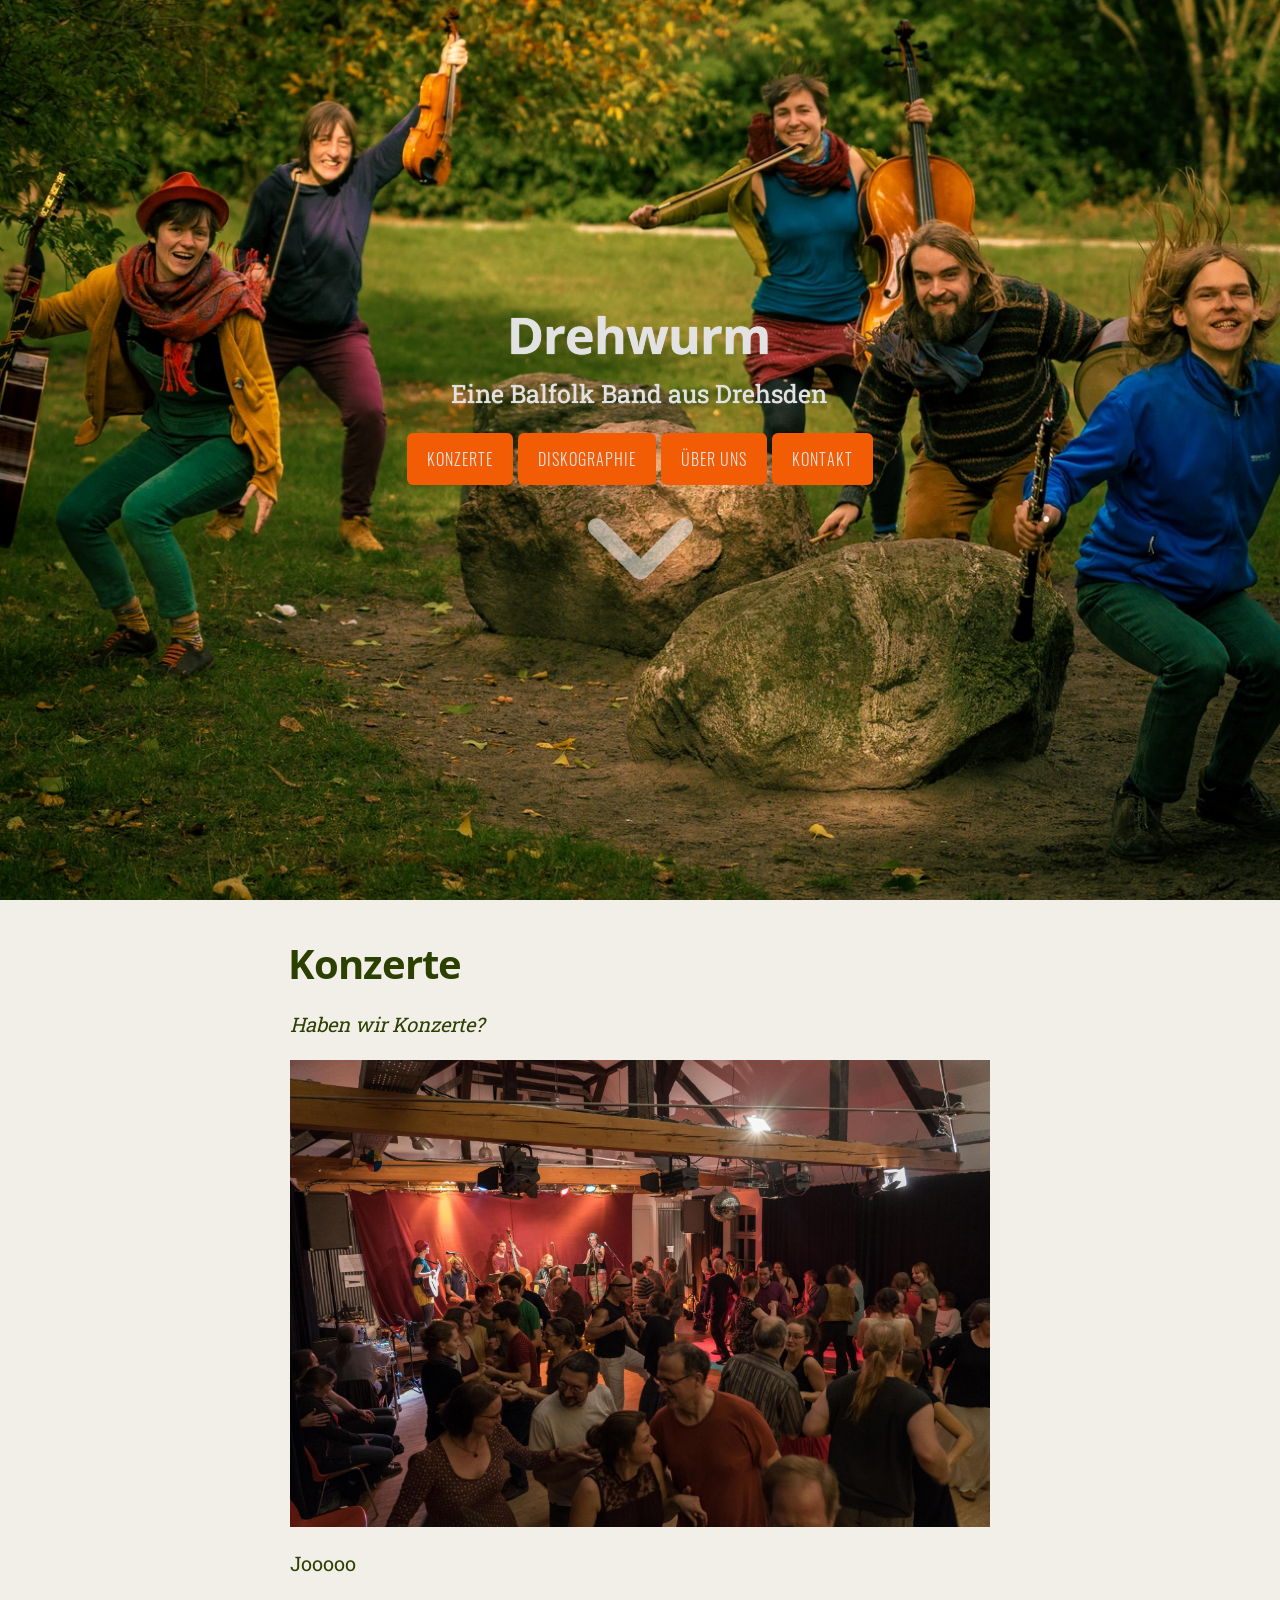
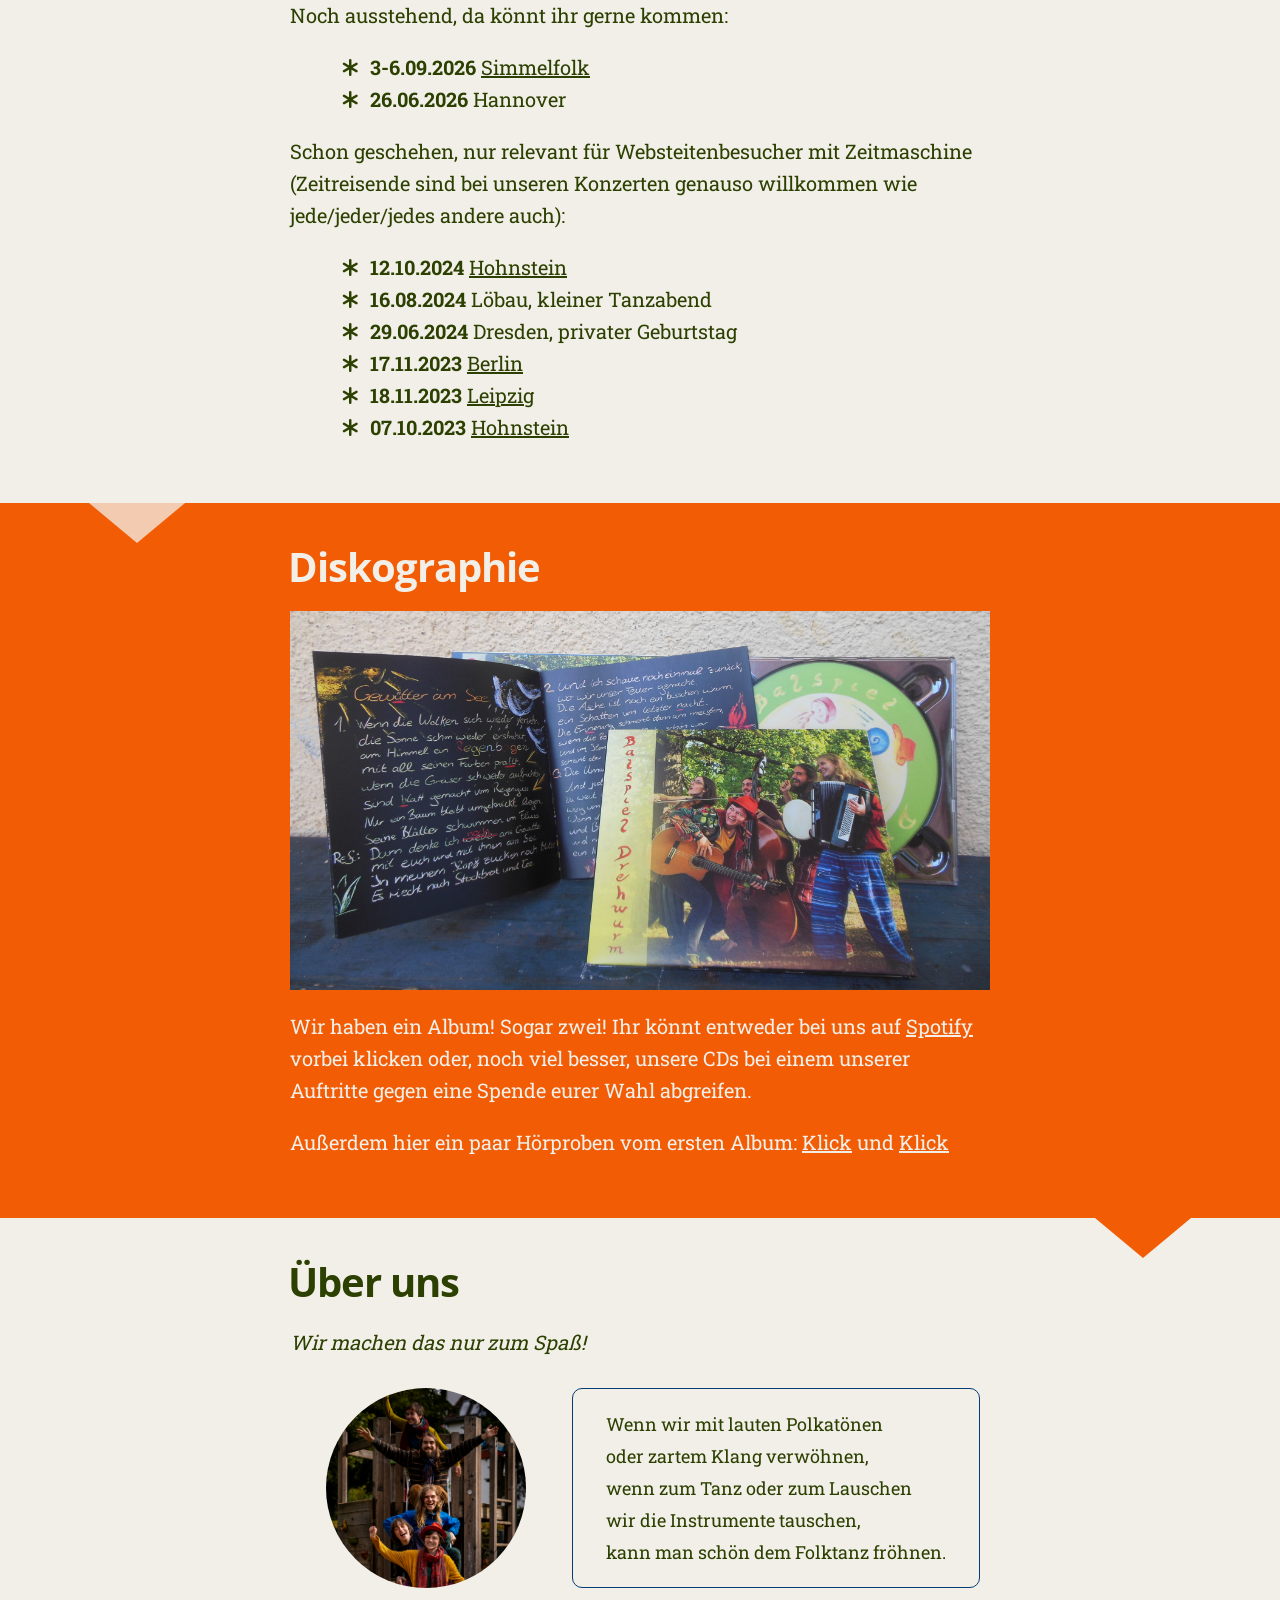
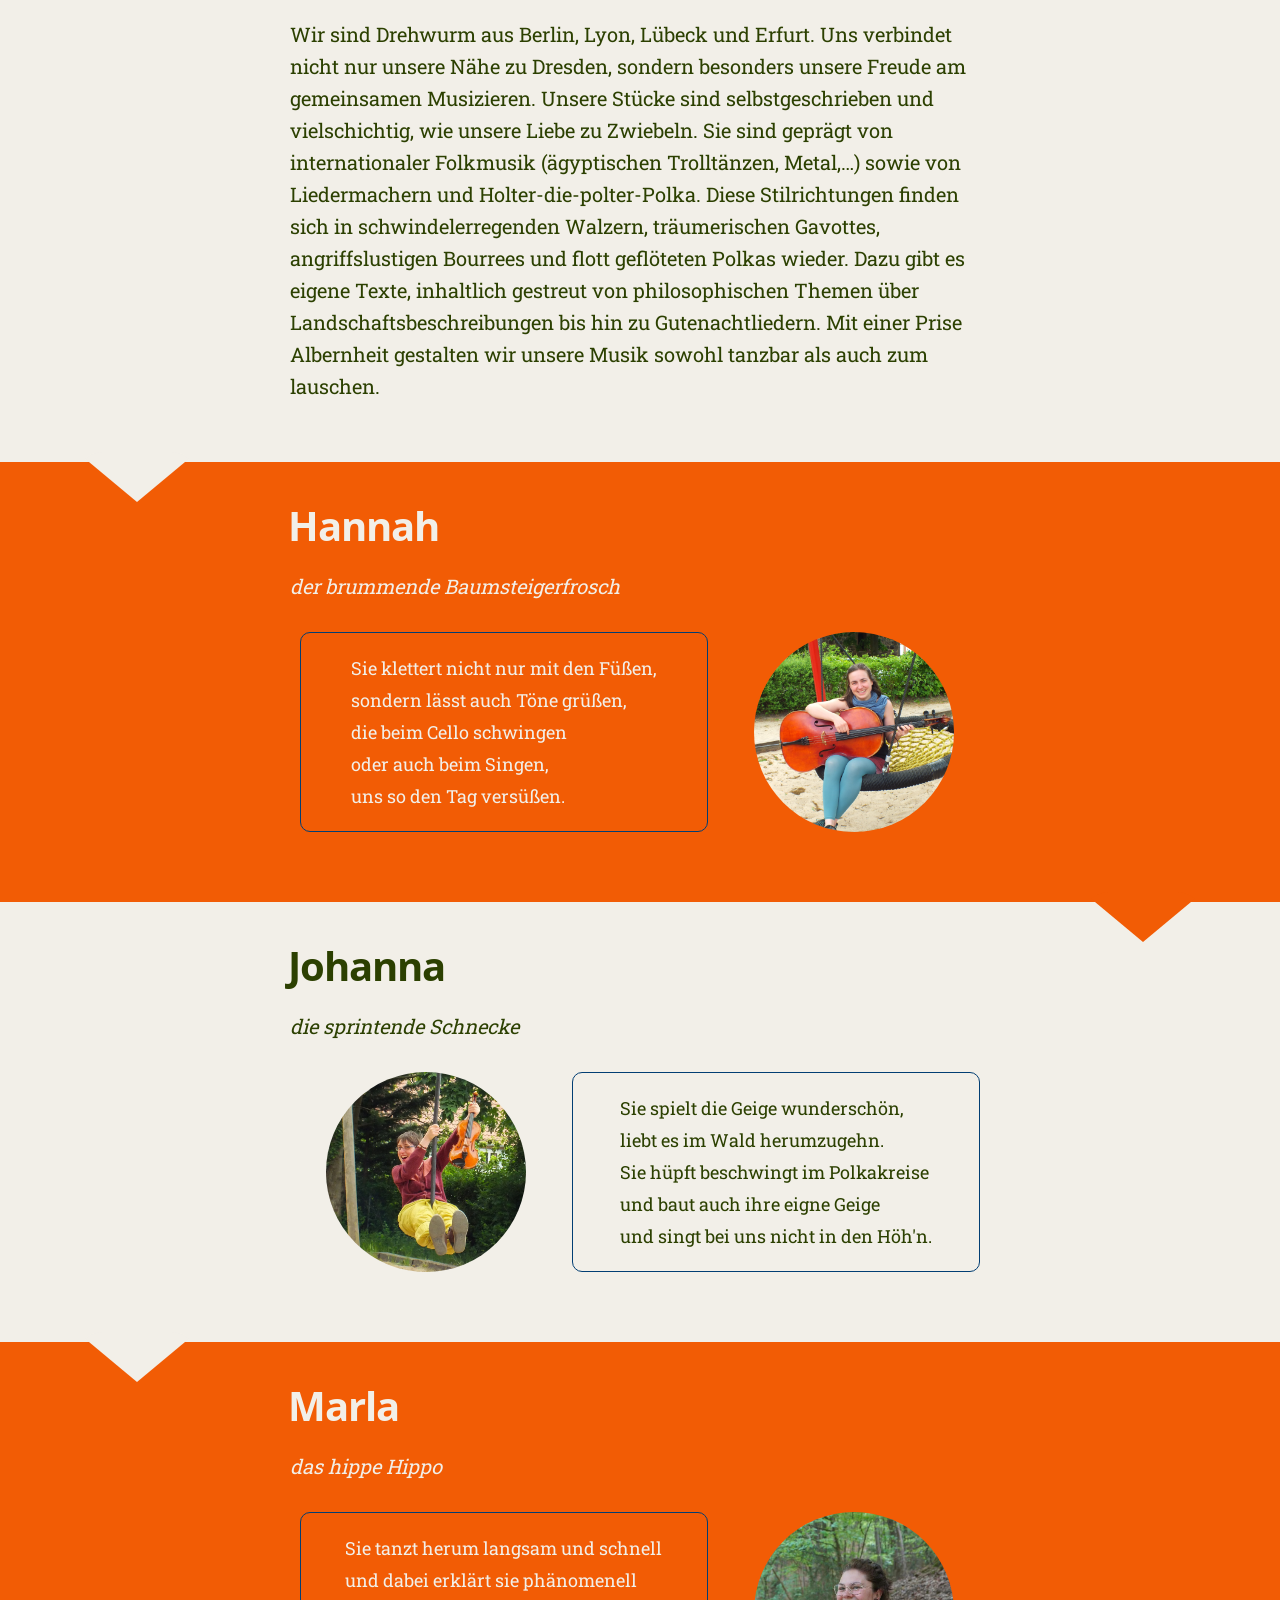
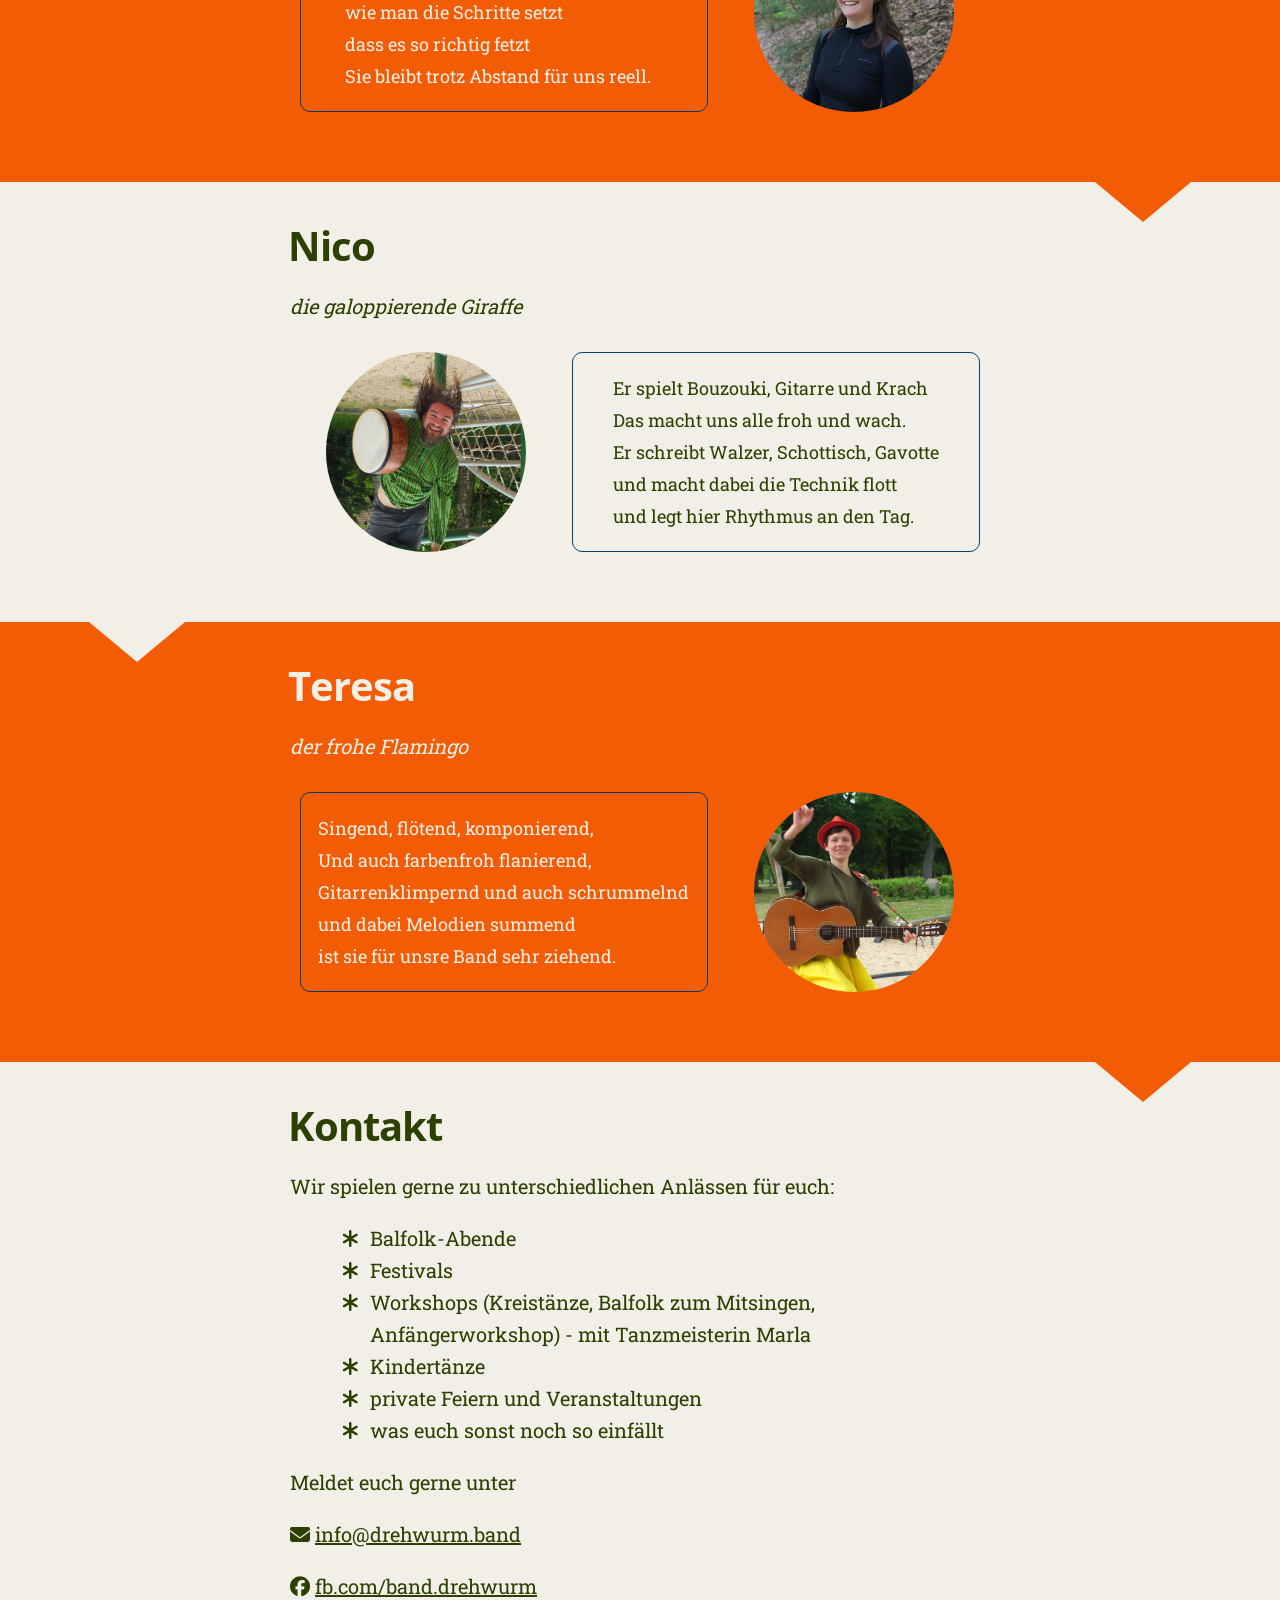
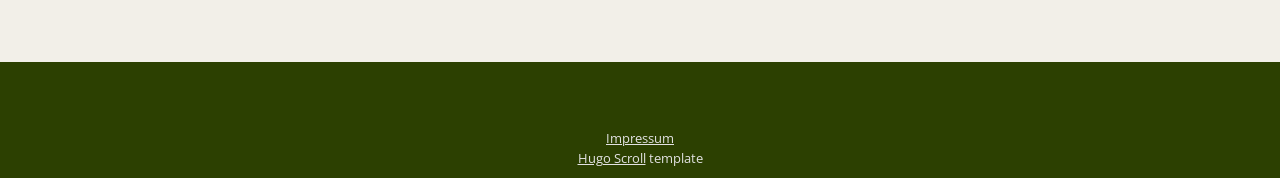
==== commit 484adc14: "fix: Fix small device render" ====
--- a/index.html
+++ b/index.html
@@ -51,7 +51,7 @@
   <meta itemprop="description" content="Eine Balfolk Band aus Drehsden">
 
 
-<link rel="stylesheet" href="/css/custom_css.min.c769c087d708203926e33ff109474e3b4b051b0b8e164accf298d42671094ea1.css" type="text/css" integrity="sha256-x2nAh9cIIDkm4z/xCUdOO0sFGwuOFkrM8pjUJnEJTqE=" /></head>
+<link rel="stylesheet" href="/css/custom_css.min.9b26790a88b8bc35b5f4755cc09cd8059975355510bce24deffcca542848c9c0.css" type="text/css" integrity="sha256-myZ5Coi4vDW19HVcwJzYBZl1NVUQvOJN7/zKVChIycA=" /></head>
   <body>
 
 
@@ -453,16 +453,16 @@
 
  
  <style>
-   #span-f89ed74a.cloaked-e-mail:before {
+   #span-13b660bc.cloaked-e-mail:before {
      content:attr(data-domain) "\0040" attr(data-user);
      unicode-bidi:bidi-override;
      direction:rtl;
    }
  </style>
- &#32;<span class="cloaked-e-mail" data-user="ofni" data-domain="dnab.mruwherd" id="span-f89ed74a"></span>&#32;
+ &#32;<span class="cloaked-e-mail" data-user="ofni" data-domain="dnab.mruwherd" id="span-13b660bc"></span>&#32;
  
- <script id="script-f89ed74a">
-   var scriptTag = document.getElementById("script-f89ed74a");
+ <script id="script-13b660bc">
+   var scriptTag = document.getElementById("script-13b660bc");
    var link = document.createElement("a");
    var address = "ofni".split('').reverse().join('') + "@" + "dnab.mruwherd".split('').reverse().join('');
    link.href = "mailto" + ":" + address;
--- a/css/custom_css.min.9b26790a88b8bc35b5f4755cc09cd8059975355510bce24deffcca542848c9c0.css
+++ b/css/custom_css.min.9b26790a88b8bc35b5f4755cc09cd8059975355510bce24deffcca542848c9c0.css
@@ -0,0 +1 @@
+.aboutperson{display:flex;flex-direction:row;flex-wrap:nowrap}@media screen and (max-width:650px){.aboutperson{flex-wrap:wrap;flex-direction:row;text-align:center}}.aboutperson .column{padding:1rem;display:flex;justify-content:center}.aboutperson .img-wrapper{flex:38.2%}.aboutperson .poem-wrapper{flex:61.8%;background:0 0}.aboutperson img{border-radius:50%;max-width:20rem;object-fit:cover}pre{font-family:roboto slab,serif;background:0 0;border:1px solid var(--poem-border-color);border-radius:1rem;margin:0;overflow:hidden;color:var(--section-light-text-color);display:flex;align-items:center;justify-content:center;height:100%}.dark pre{color:var(--section-dark-text-color)}.dark .aboutperson{flex-direction:row-reverse}
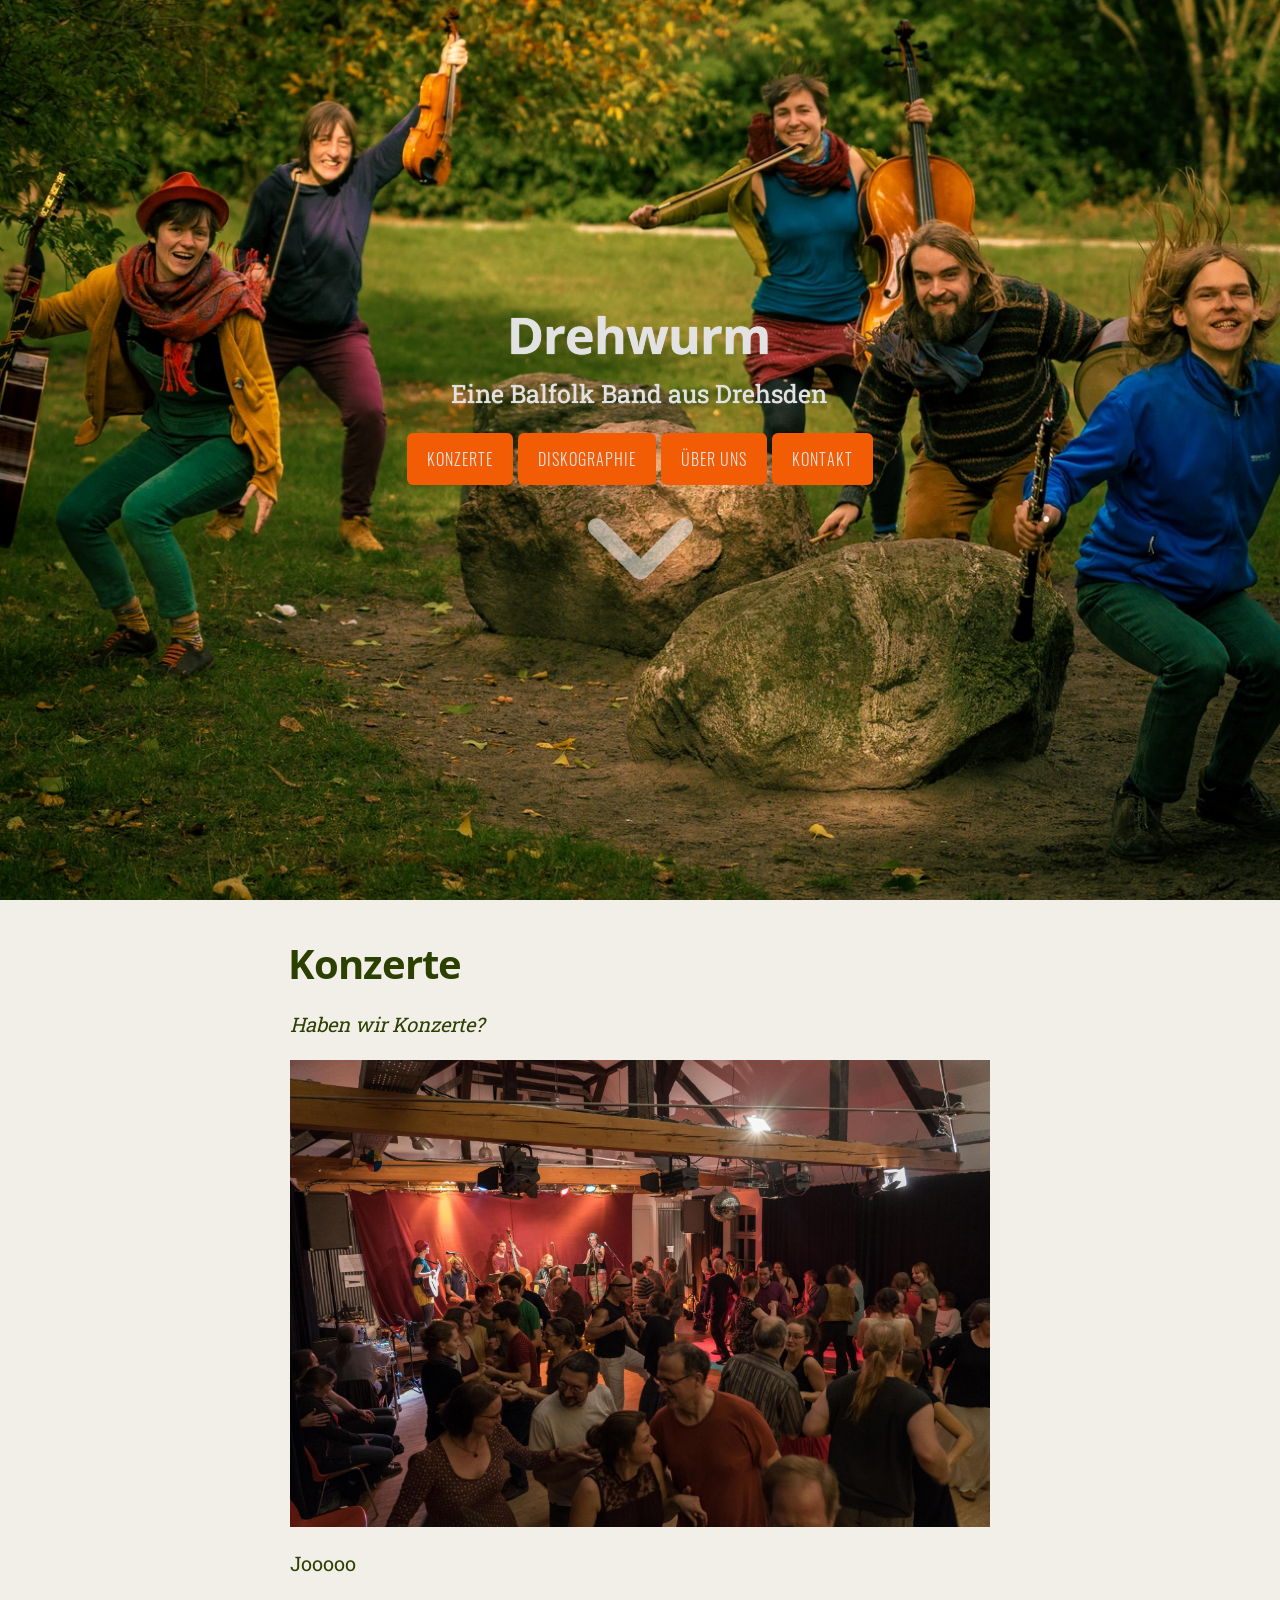
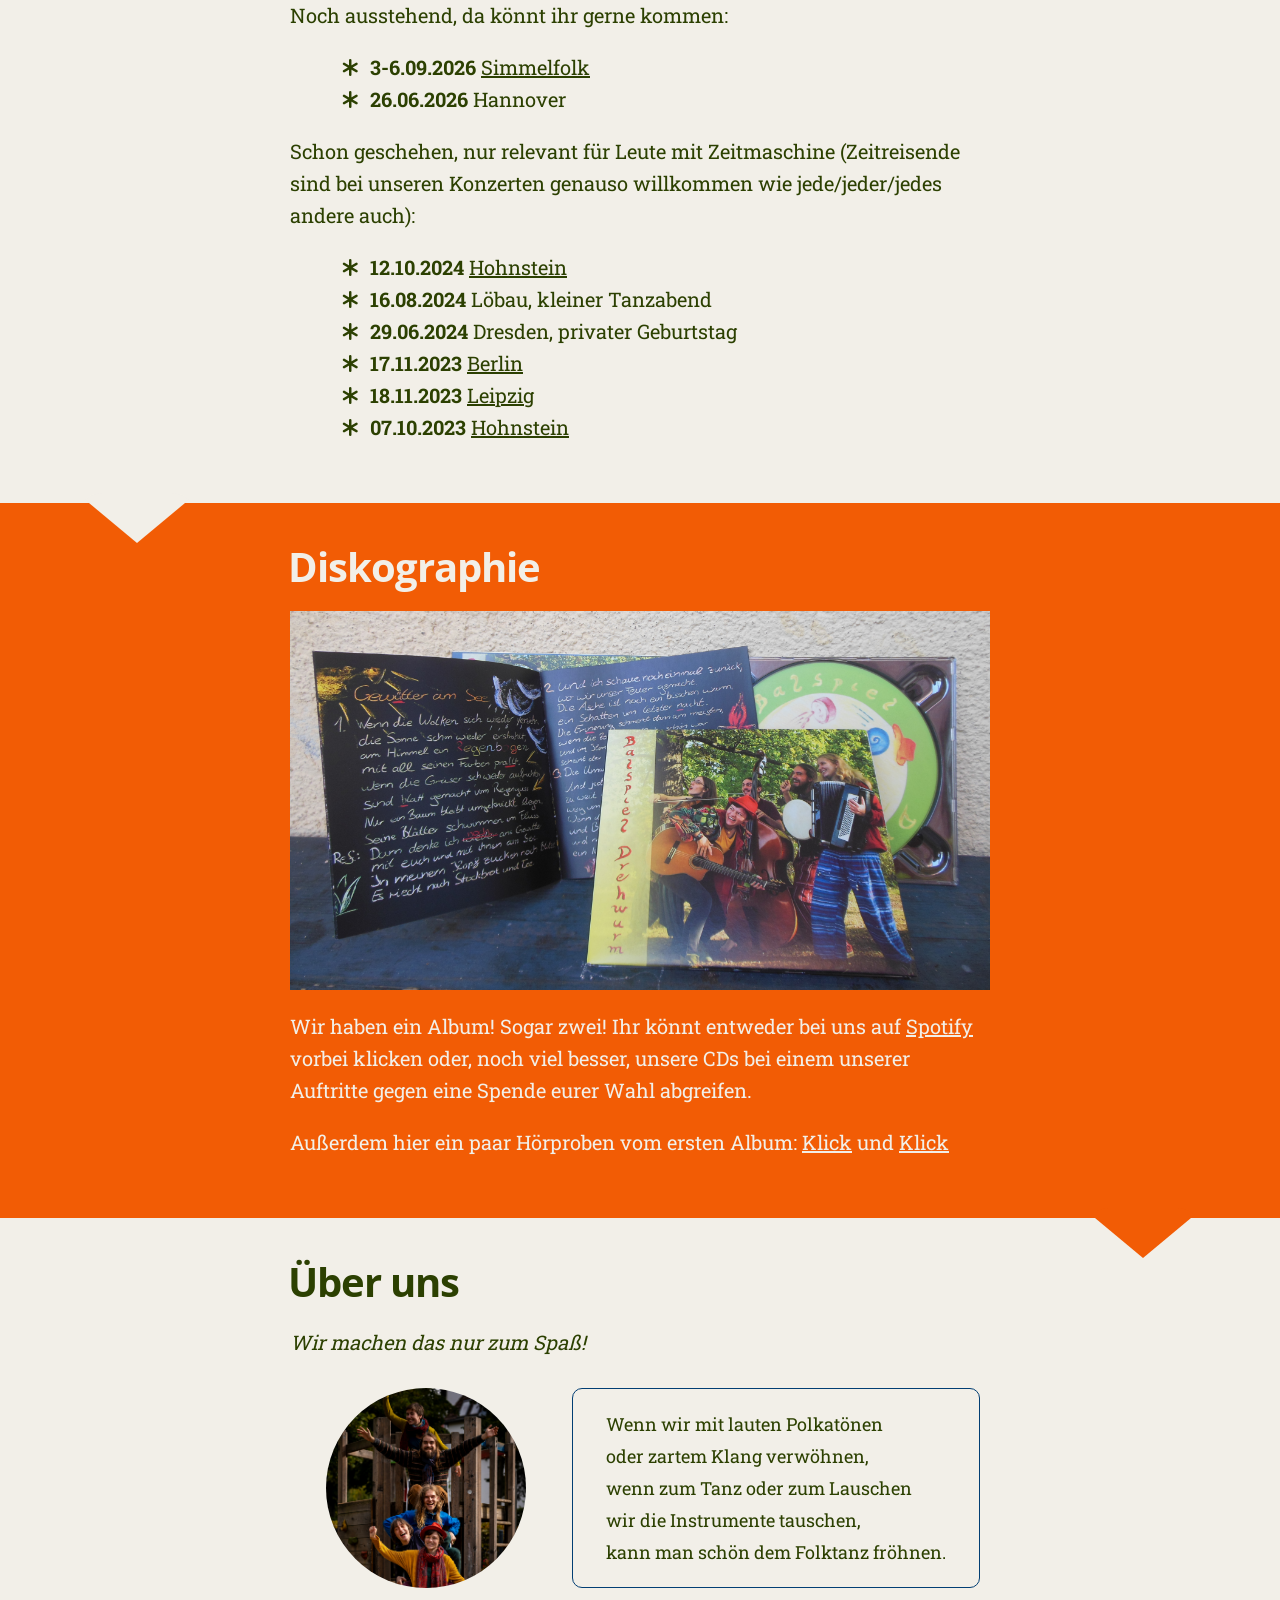
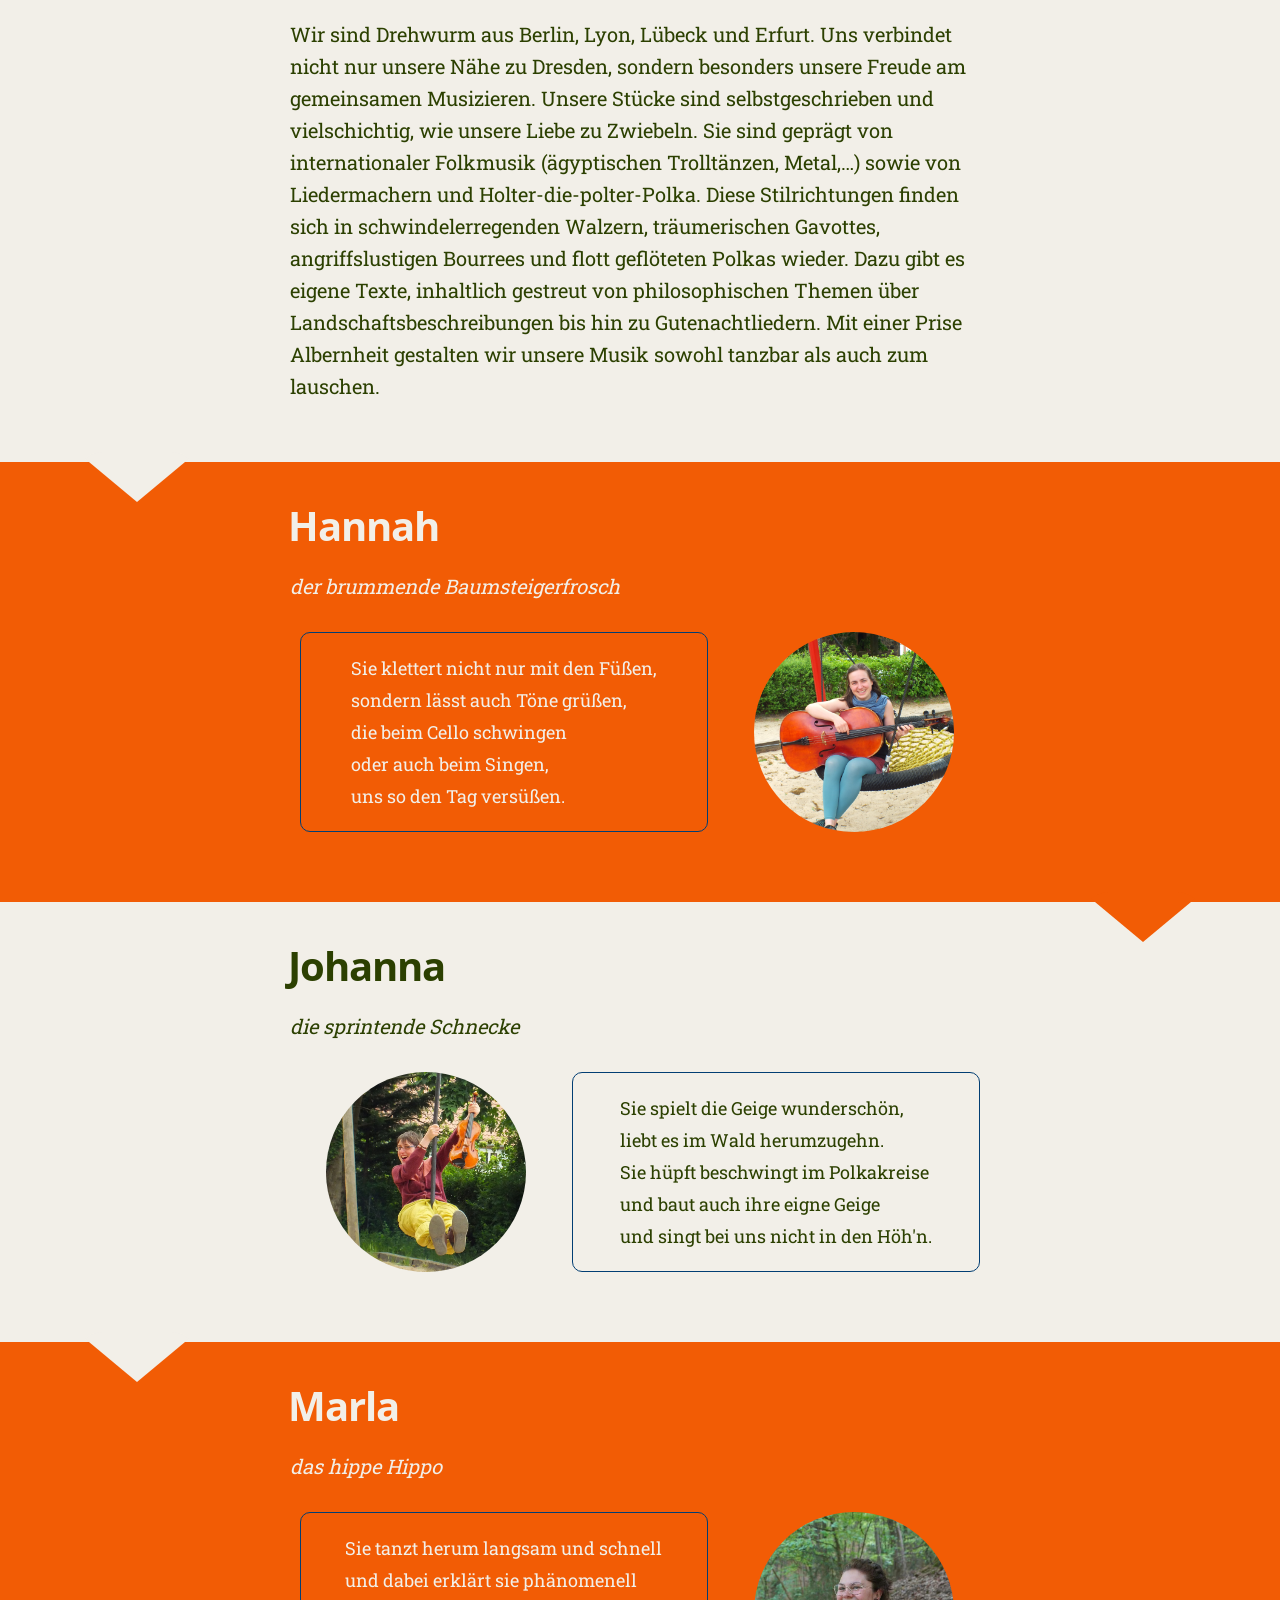
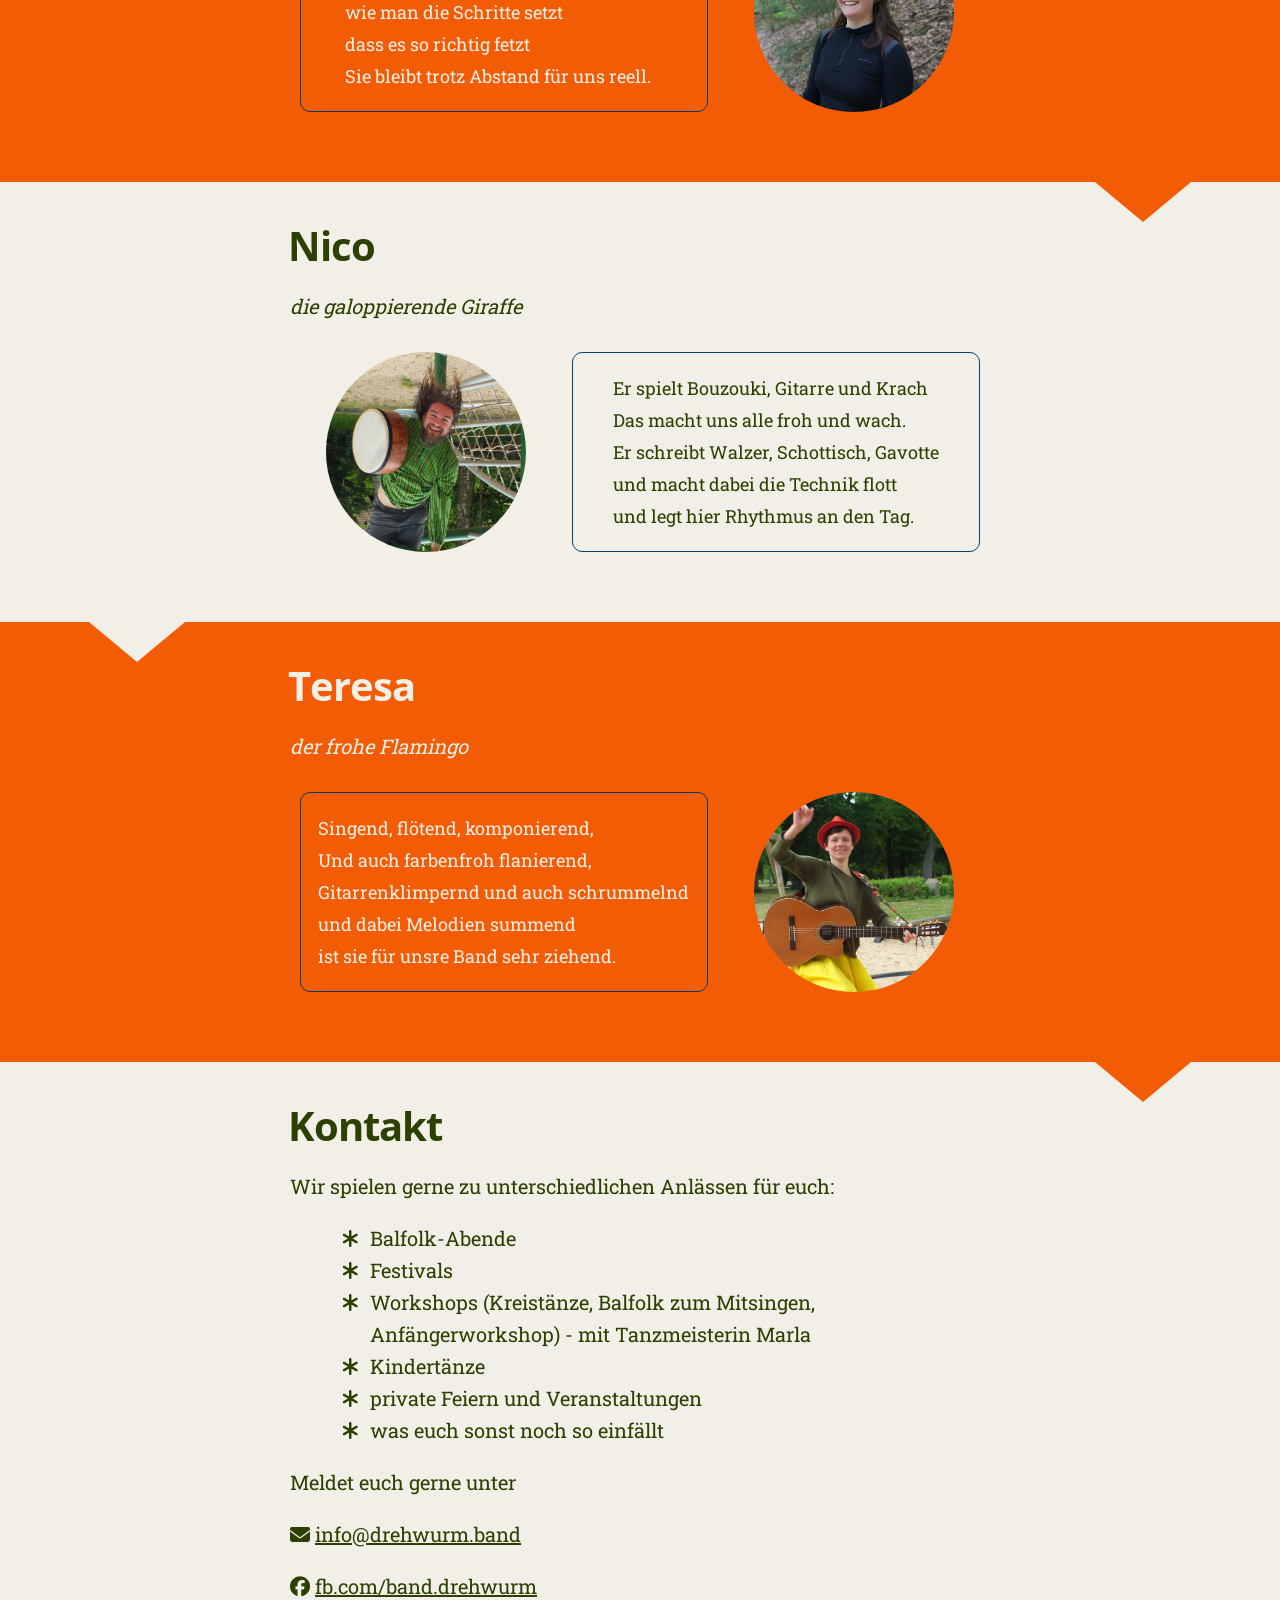
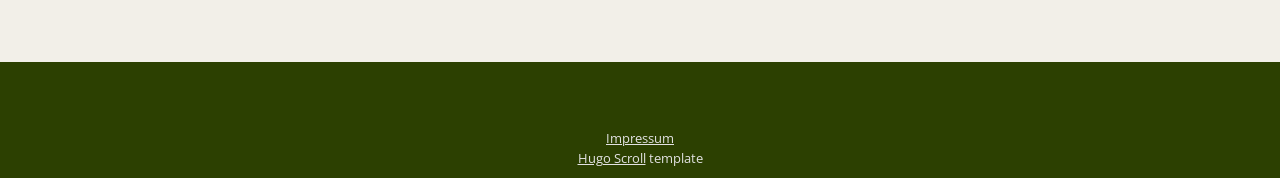
==== commit a099dbcd: "fix: Typo" ====
--- a/index.html
+++ b/index.html
@@ -215,7 +215,7 @@
 <li><strong>3-6.09.2026</strong> <a href="https://dckn.de/co-kreative-projekte/simmelfolk-festival/">Simmelfolk</a></li>
 <li><strong>26.06.2026</strong> Hannover</li>
 </ul>
-<p>Schon geschehen, nur relevant für Websteitenbesucher mit Zeitmaschine (Zeitreisende sind bei unseren Konzerten genauso willkommen wie jede/jeder/jedes andere auch):</p>
+<p>Schon geschehen, nur relevant für Leute mit Zeitmaschine (Zeitreisende sind bei unseren Konzerten genauso willkommen wie jede/jeder/jedes andere auch):</p>
 <ul>
 <li><strong>12.10.2024</strong> <a href="https://www.folkfest-hohnstein.de/">Hohnstein</a></li>
 <li><strong>16.08.2024</strong> Löbau, kleiner Tanzabend</li>
@@ -453,16 +453,16 @@
 
  
  <style>
-   #span-13b660bc.cloaked-e-mail:before {
+   #span-656c3273.cloaked-e-mail:before {
      content:attr(data-domain) "\0040" attr(data-user);
      unicode-bidi:bidi-override;
      direction:rtl;
    }
  </style>
- &#32;<span class="cloaked-e-mail" data-user="ofni" data-domain="dnab.mruwherd" id="span-13b660bc"></span>&#32;
+ &#32;<span class="cloaked-e-mail" data-user="ofni" data-domain="dnab.mruwherd" id="span-656c3273"></span>&#32;
  
- <script id="script-13b660bc">
-   var scriptTag = document.getElementById("script-13b660bc");
+ <script id="script-656c3273">
+   var scriptTag = document.getElementById("script-656c3273");
    var link = document.createElement("a");
    var address = "ofni".split('').reverse().join('') + "@" + "dnab.mruwherd".split('').reverse().join('');
    link.href = "mailto" + ":" + address;
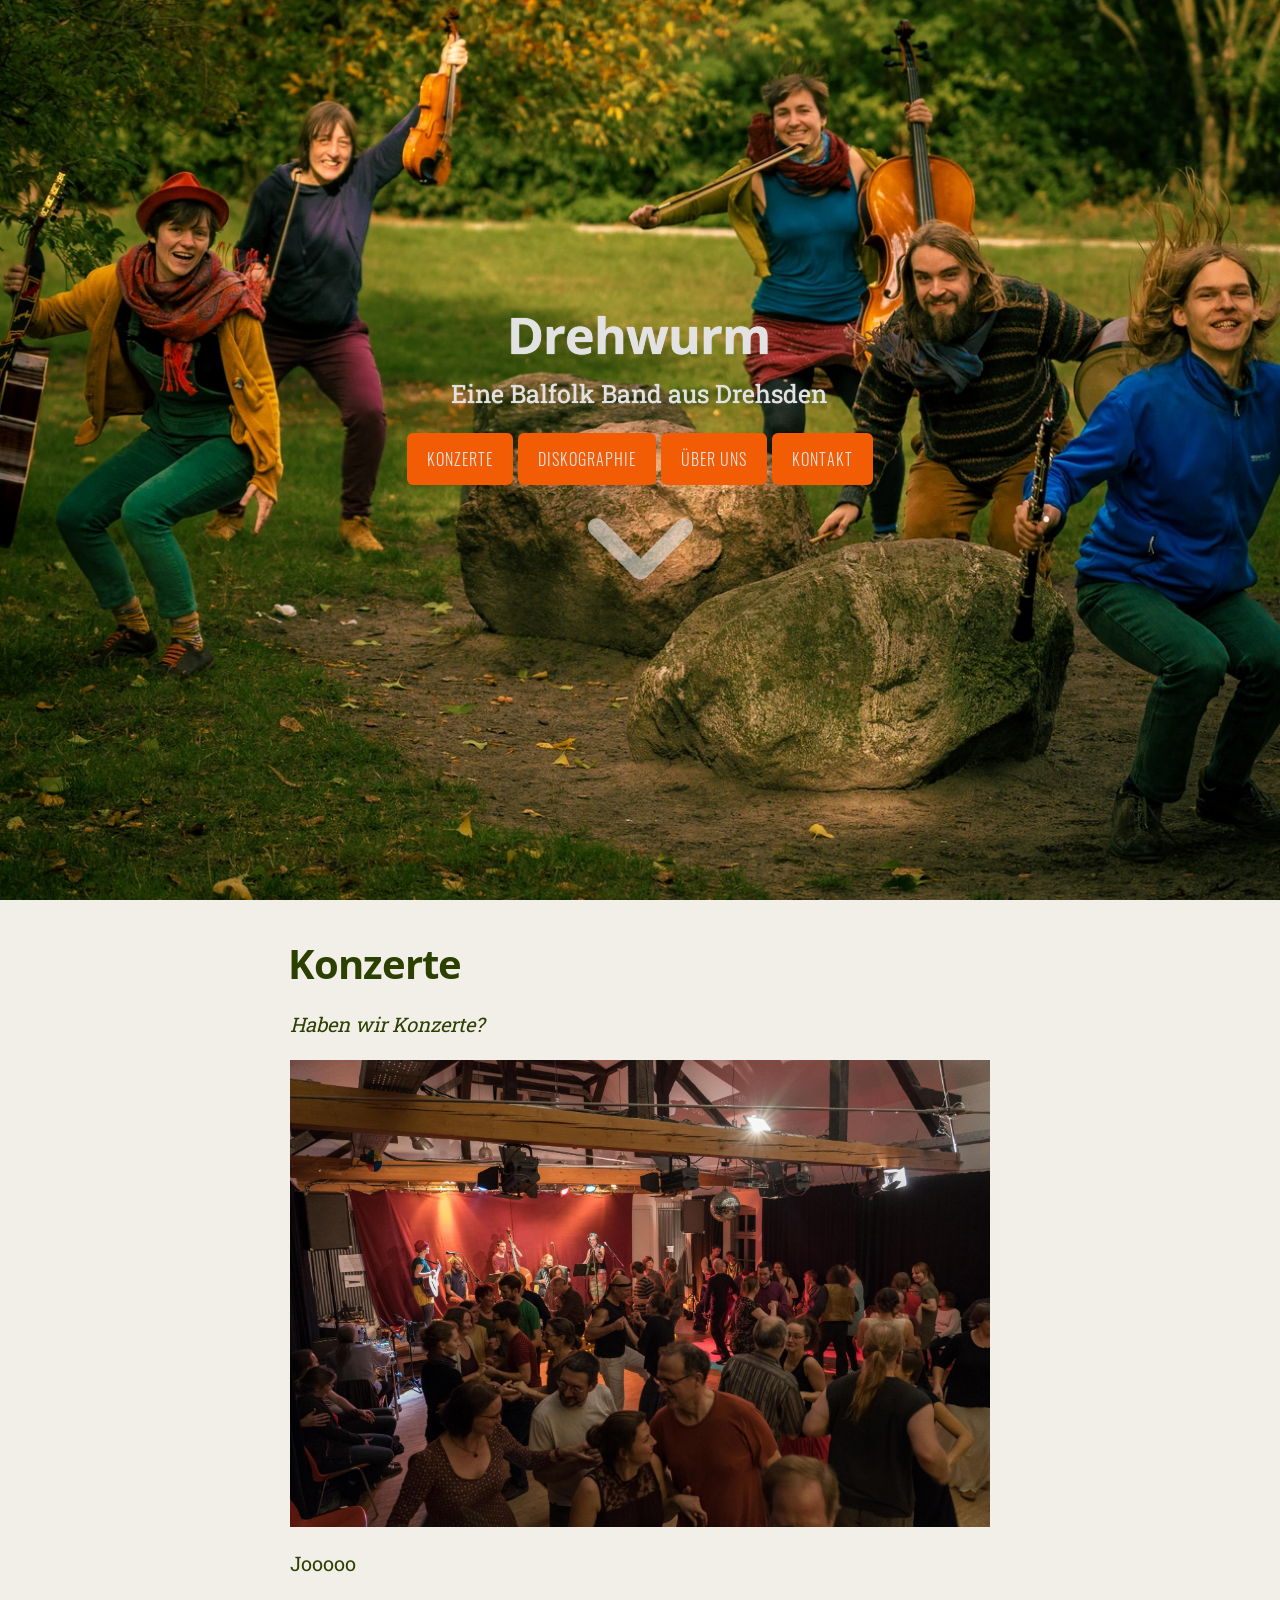
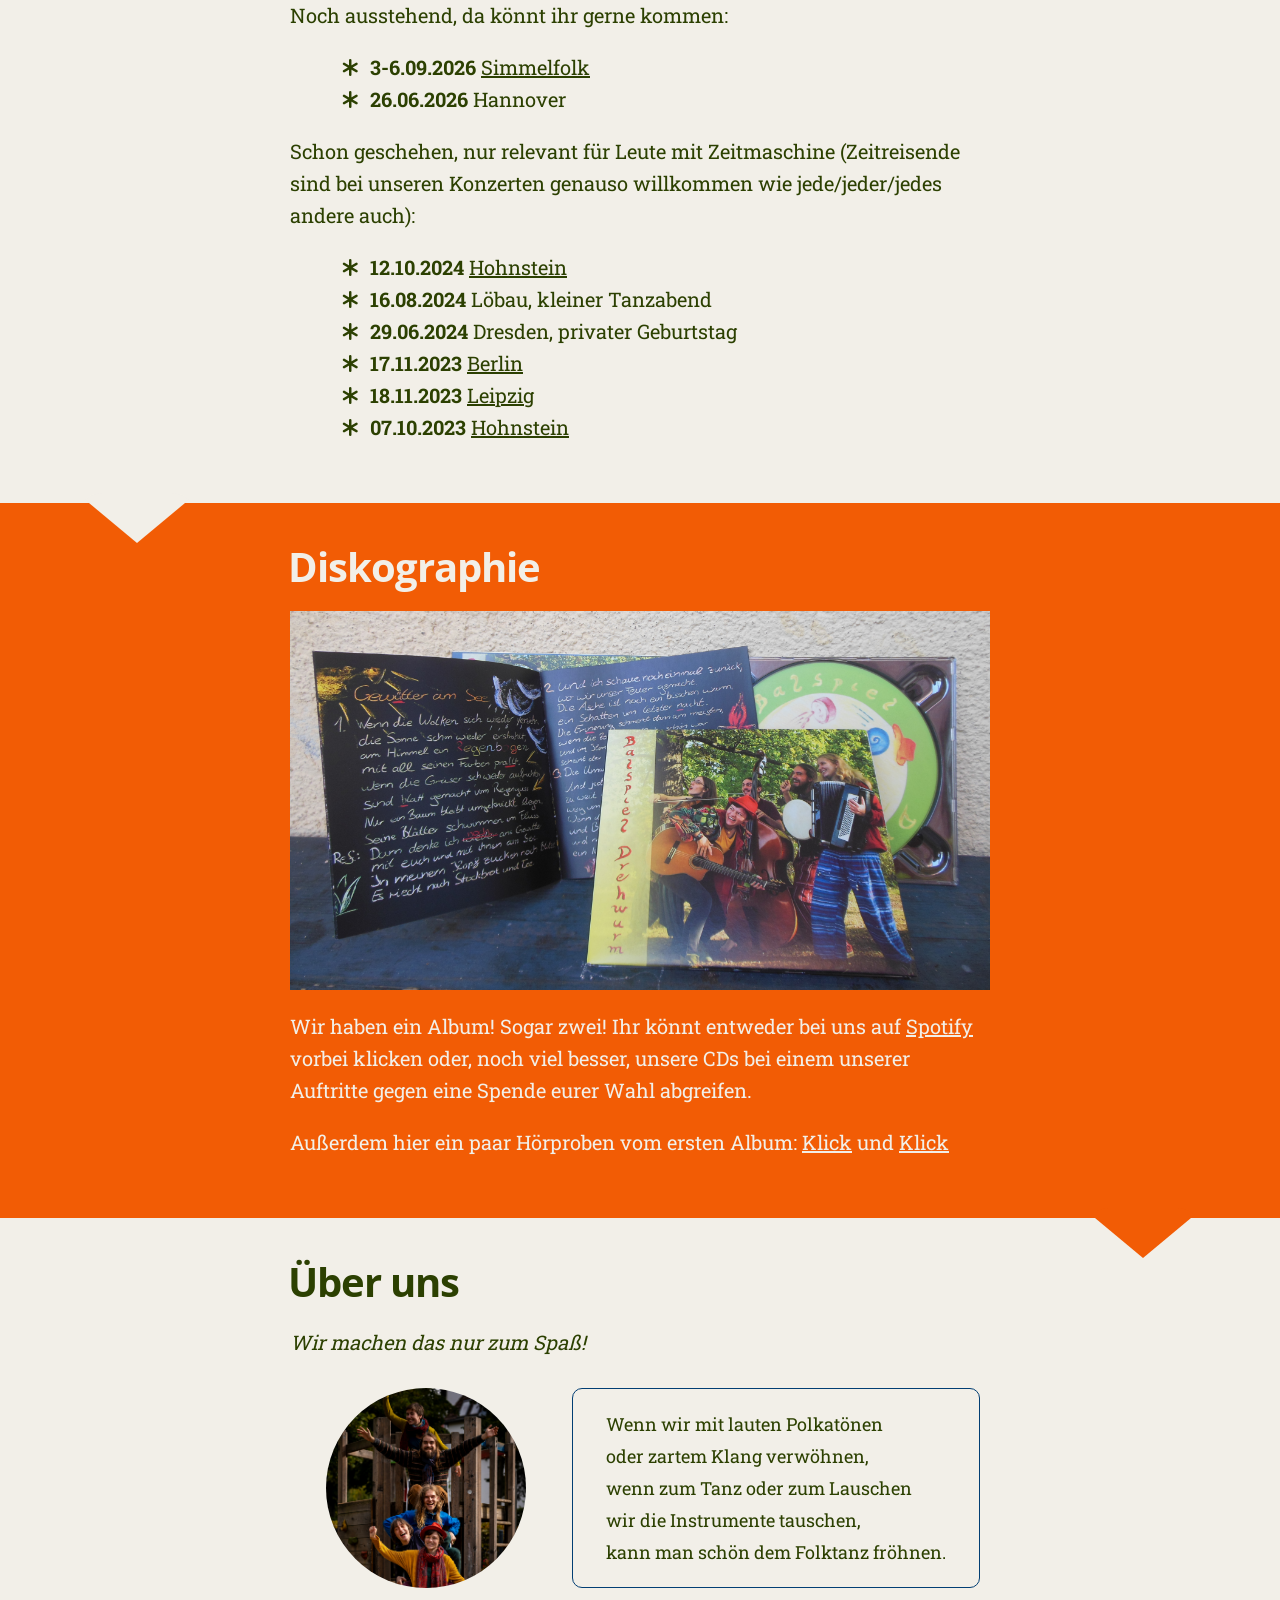
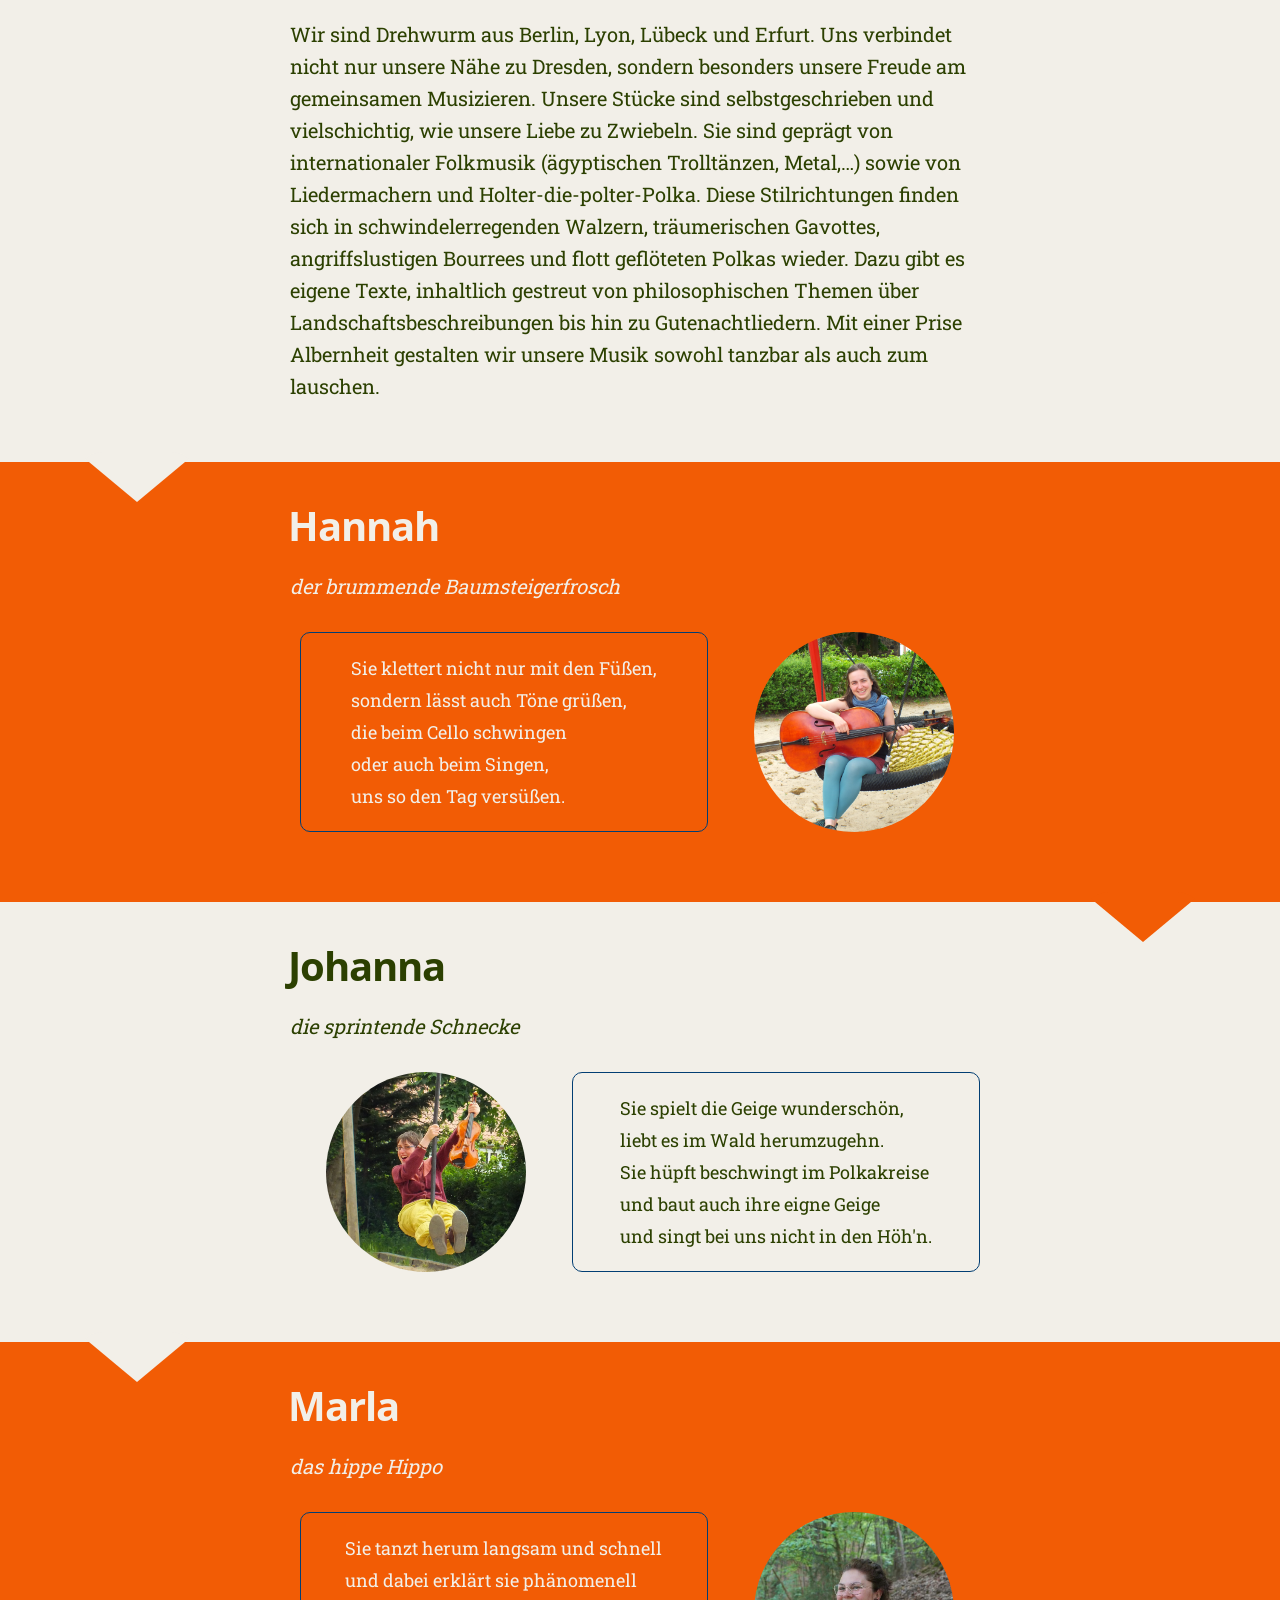
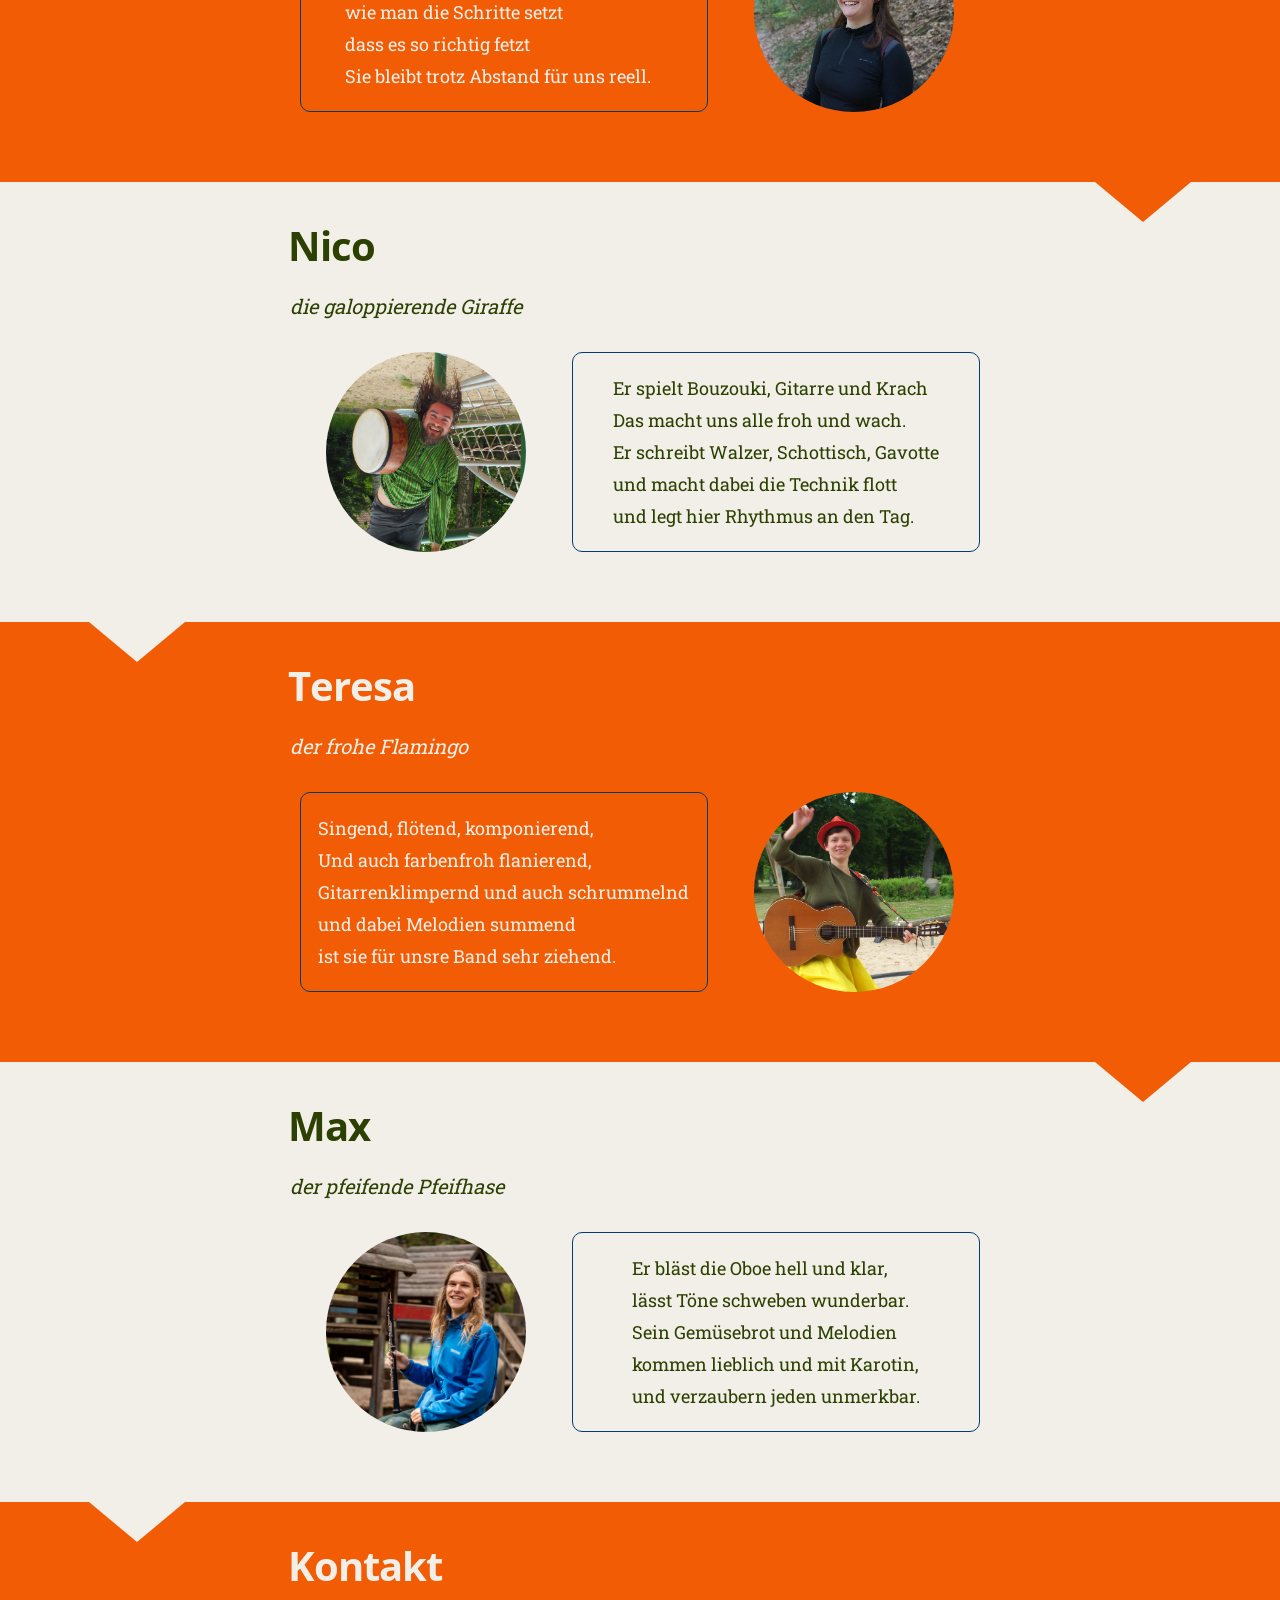
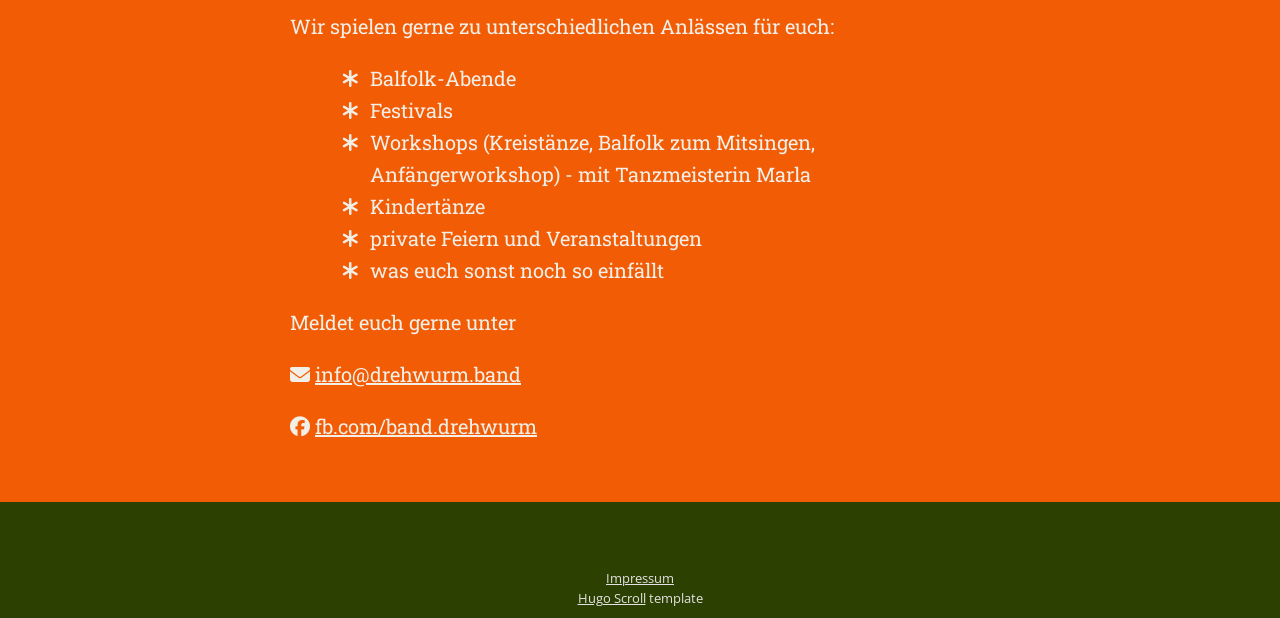
==== commit b7289783: "feat: Add max" ====
--- a/index.html
+++ b/index.html
@@ -1,7 +1,7 @@
 <!DOCTYPE html>
 <html lang="en">
   <head>
-	<meta name="generator" content="Hugo 0.154.5"><meta http-equiv="Content-Type" content="text/html; charset=UTF-8" />
+	<meta name="generator" content="Hugo 0.160.1"><meta http-equiv="Content-Type" content="text/html; charset=UTF-8" />
 <meta http-equiv="X-UA-Compatible" content="IE=edge,chrome=1" />
 
 
@@ -191,7 +191,11 @@
             
         
             
-            <a class='fn-item' item_index='9' href='#kontakt'>Kontakt</a>
+            <a class='fn-item' item_index='9' href='#max'>Max</a>
+            
+        
+            
+            <a class='fn-item' item_index='10' href='#kontakt'>Kontakt</a>
             
         
         
@@ -433,6 +437,36 @@
         
         
         <div class='post-holder'>
+            <article id='max' class='post  '>
+                <header class="post-header">
+                    <h2 class="post-title">Max</h2>
+                </header>
+                <section class="post-content">
+                    <p><em>der pfeifende Pfeifhase</em>
+
+<div class="aboutperson">
+  <div class="column img-wrapper">
+    <img src="img/max.jpg" alt="max" />
+  </div>
+  <div class="column poem-wrapper">
+    <pre>Er bläst die Oboe hell und klar,
+lässt Töne schweben wunderbar.
+Sein Gemüsebrot und Melodien
+kommen lieblich und mit Karotin,
+und verzaubern jeden unmerkbar.
+</pre>
+  </div>
+</div></p>
+
+                </section>
+            </article>
+            <div class='post-after light'></div>
+        </div>
+        
+    
+        
+        
+        <div class='post-holder dark'>
             <article id='kontakt' class='post  last'>
                 <header class="post-header">
                     <h2 class="post-title">Kontakt</h2>
@@ -453,16 +487,16 @@
 
  
  <style>
-   #span-656c3273.cloaked-e-mail:before {
+   #span-c083ad6e.cloaked-e-mail:before {
      content:attr(data-domain) "\0040" attr(data-user);
      unicode-bidi:bidi-override;
      direction:rtl;
    }
  </style>
- &#32;<span class="cloaked-e-mail" data-user="ofni" data-domain="dnab.mruwherd" id="span-656c3273"></span>&#32;
+ &#32;<span class="cloaked-e-mail" data-user="ofni" data-domain="dnab.mruwherd" id="span-c083ad6e"></span>&#32;
  
- <script id="script-656c3273">
-   var scriptTag = document.getElementById("script-656c3273");
+ <script id="script-c083ad6e">
+   var scriptTag = document.getElementById("script-c083ad6e");
    var link = document.createElement("a");
    var address = "ofni".split('').reverse().join('') + "@" + "dnab.mruwherd".split('').reverse().join('');
    link.href = "mailto" + ":" + address;
@@ -482,7 +516,7 @@
 
                 </section>
             </article>
-            <div class='post-after light'></div>
+            <div class='post-after'></div>
         </div>
         
     
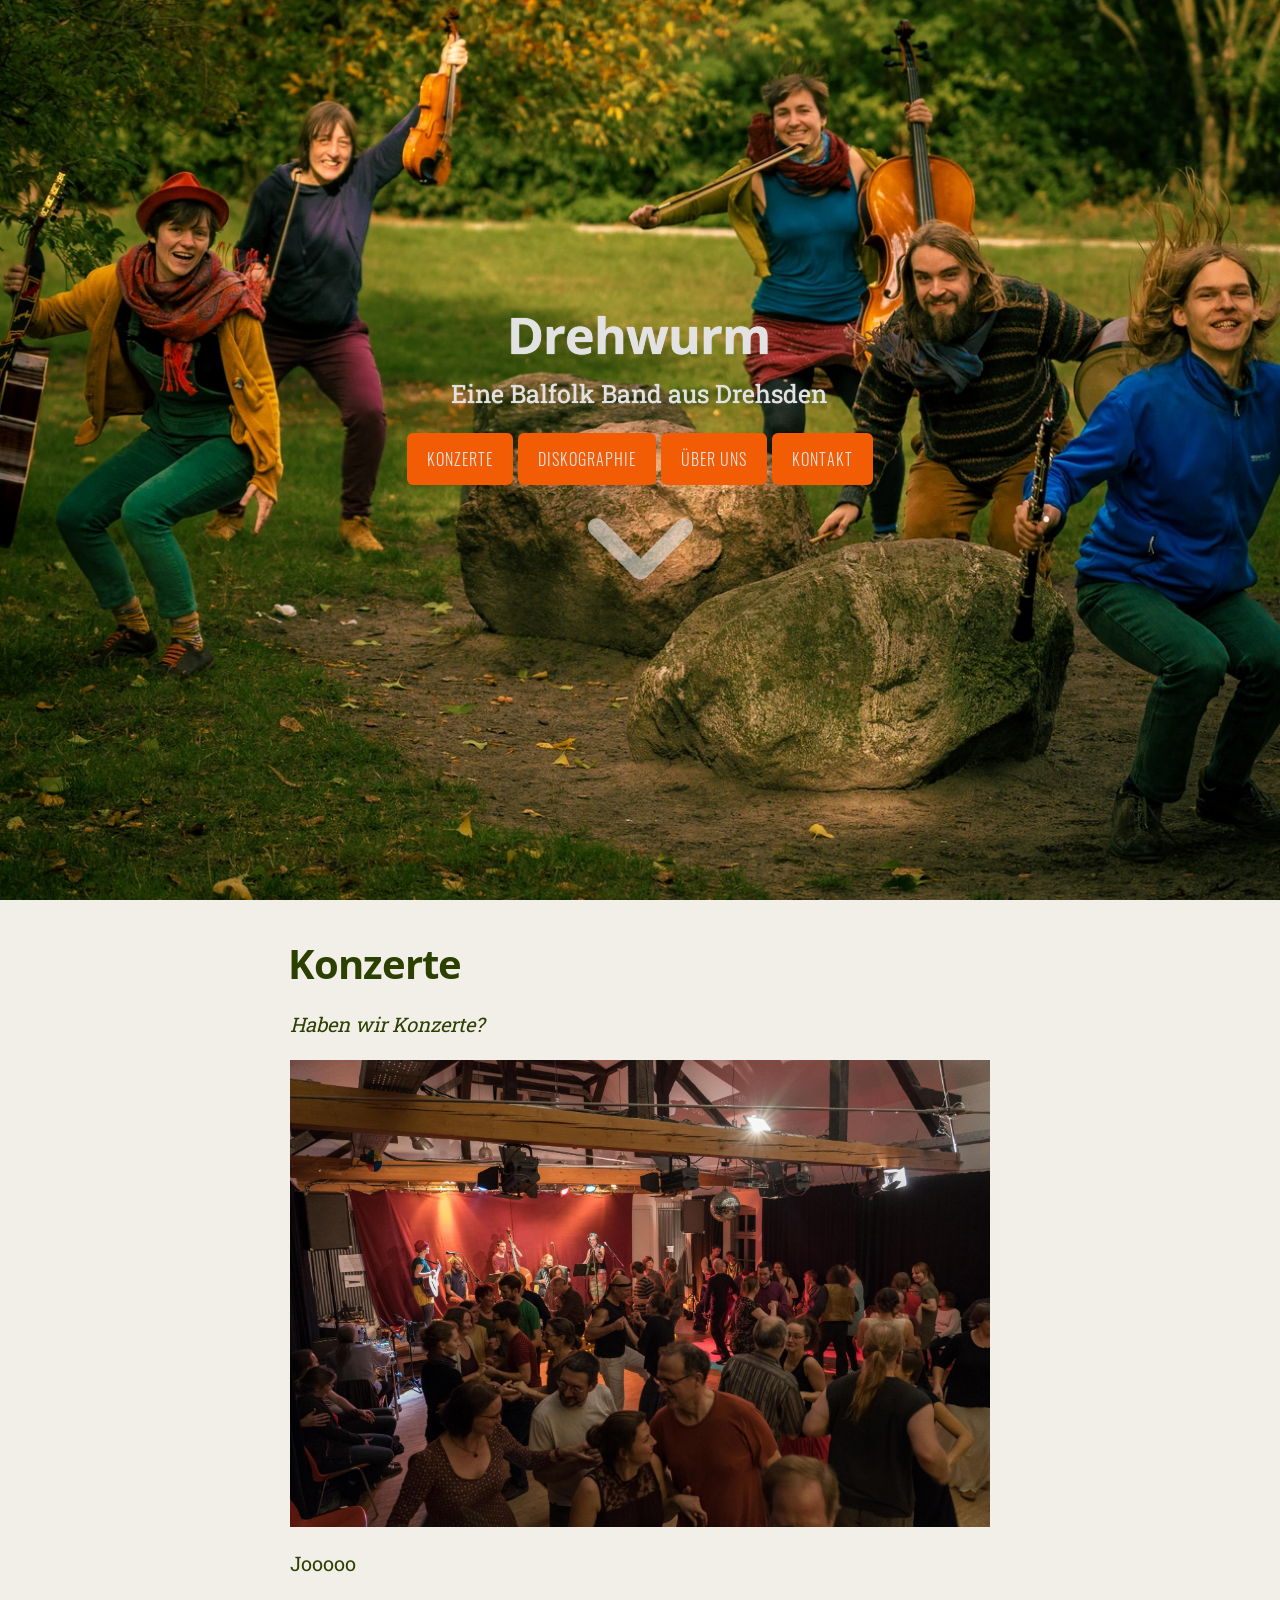
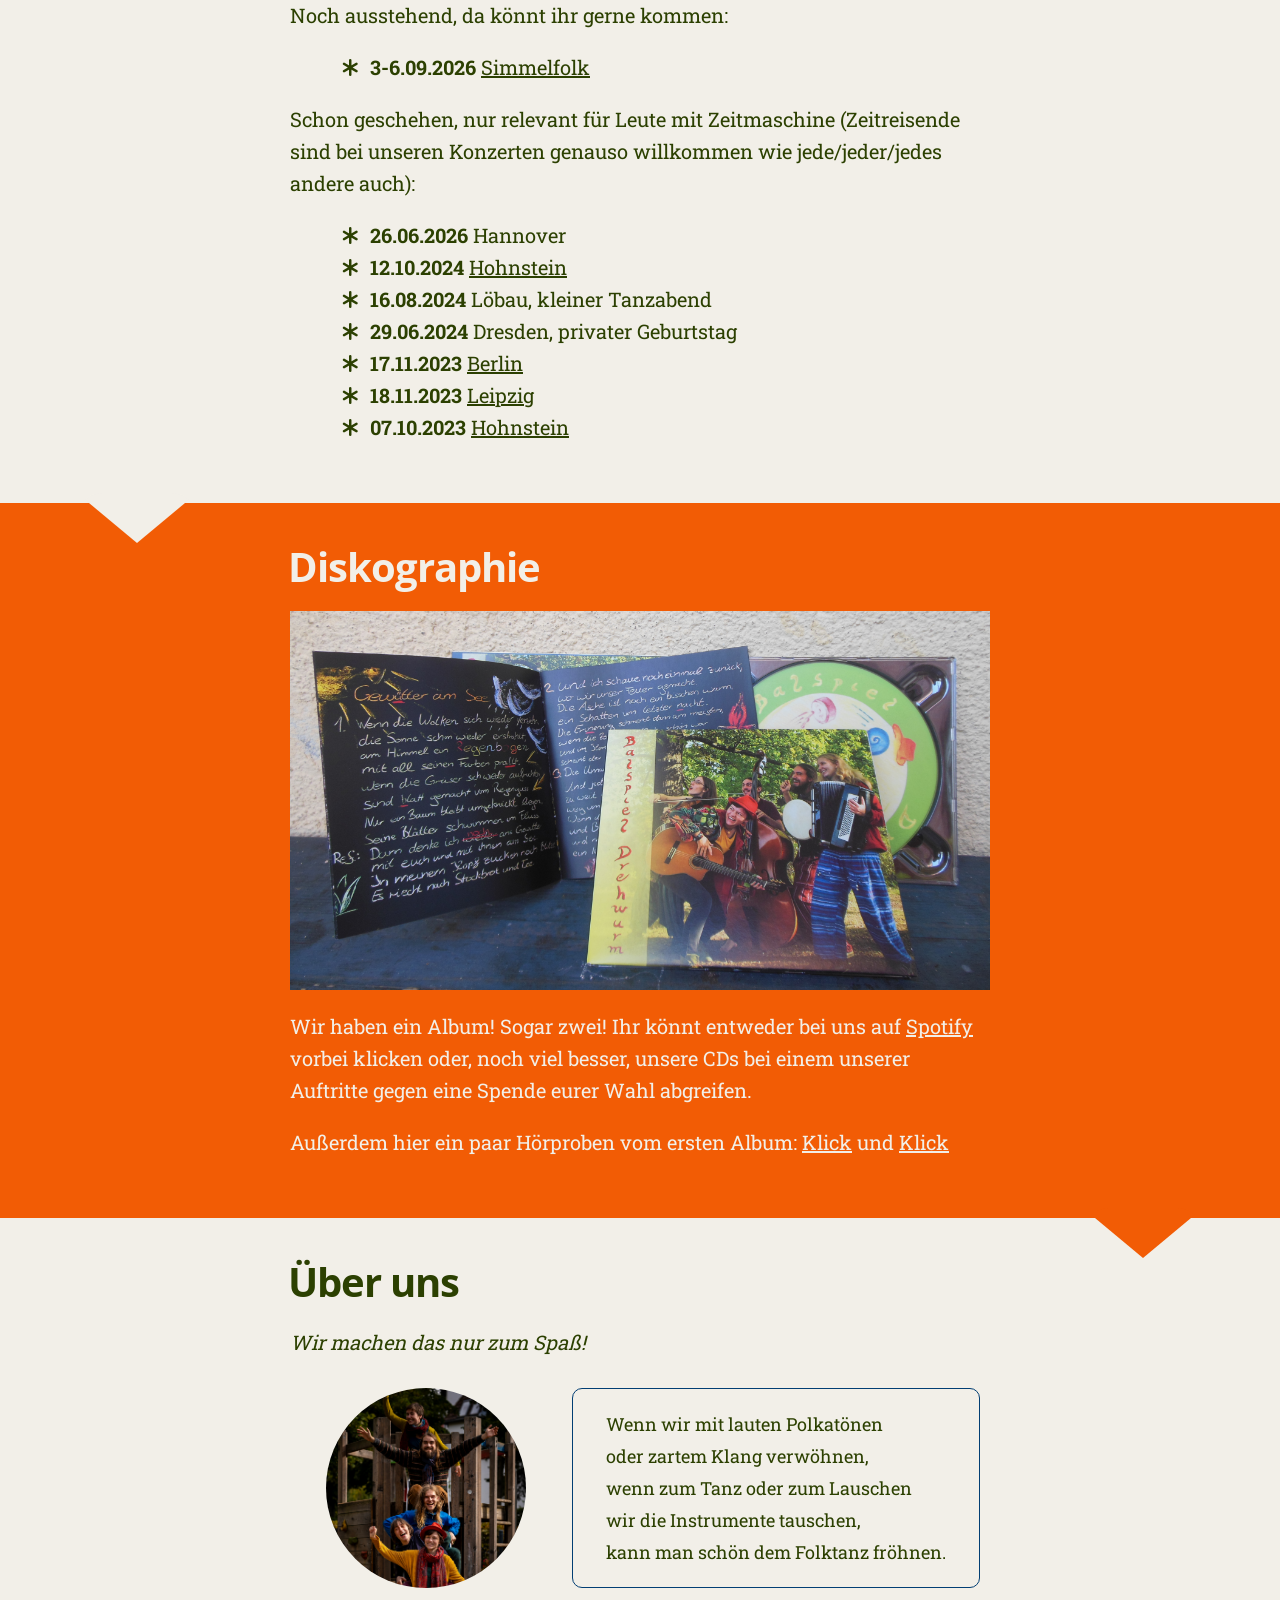
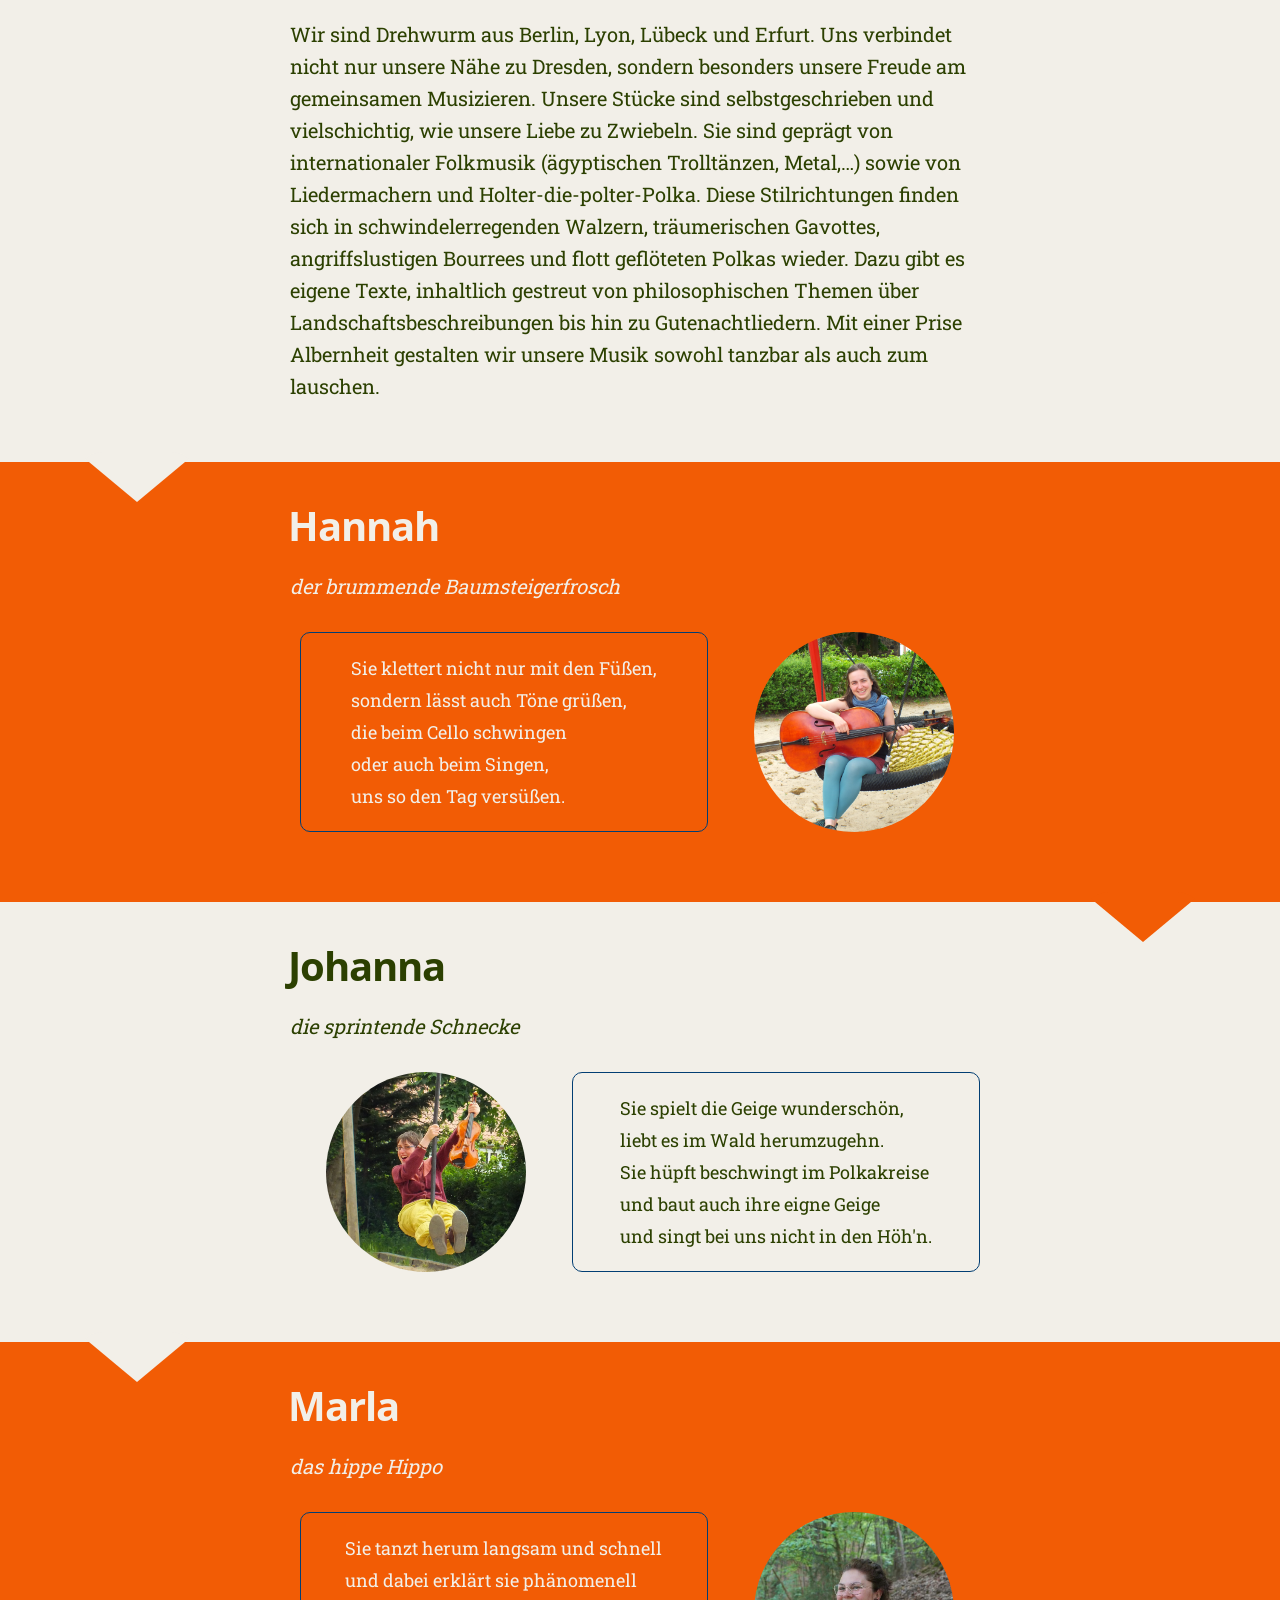
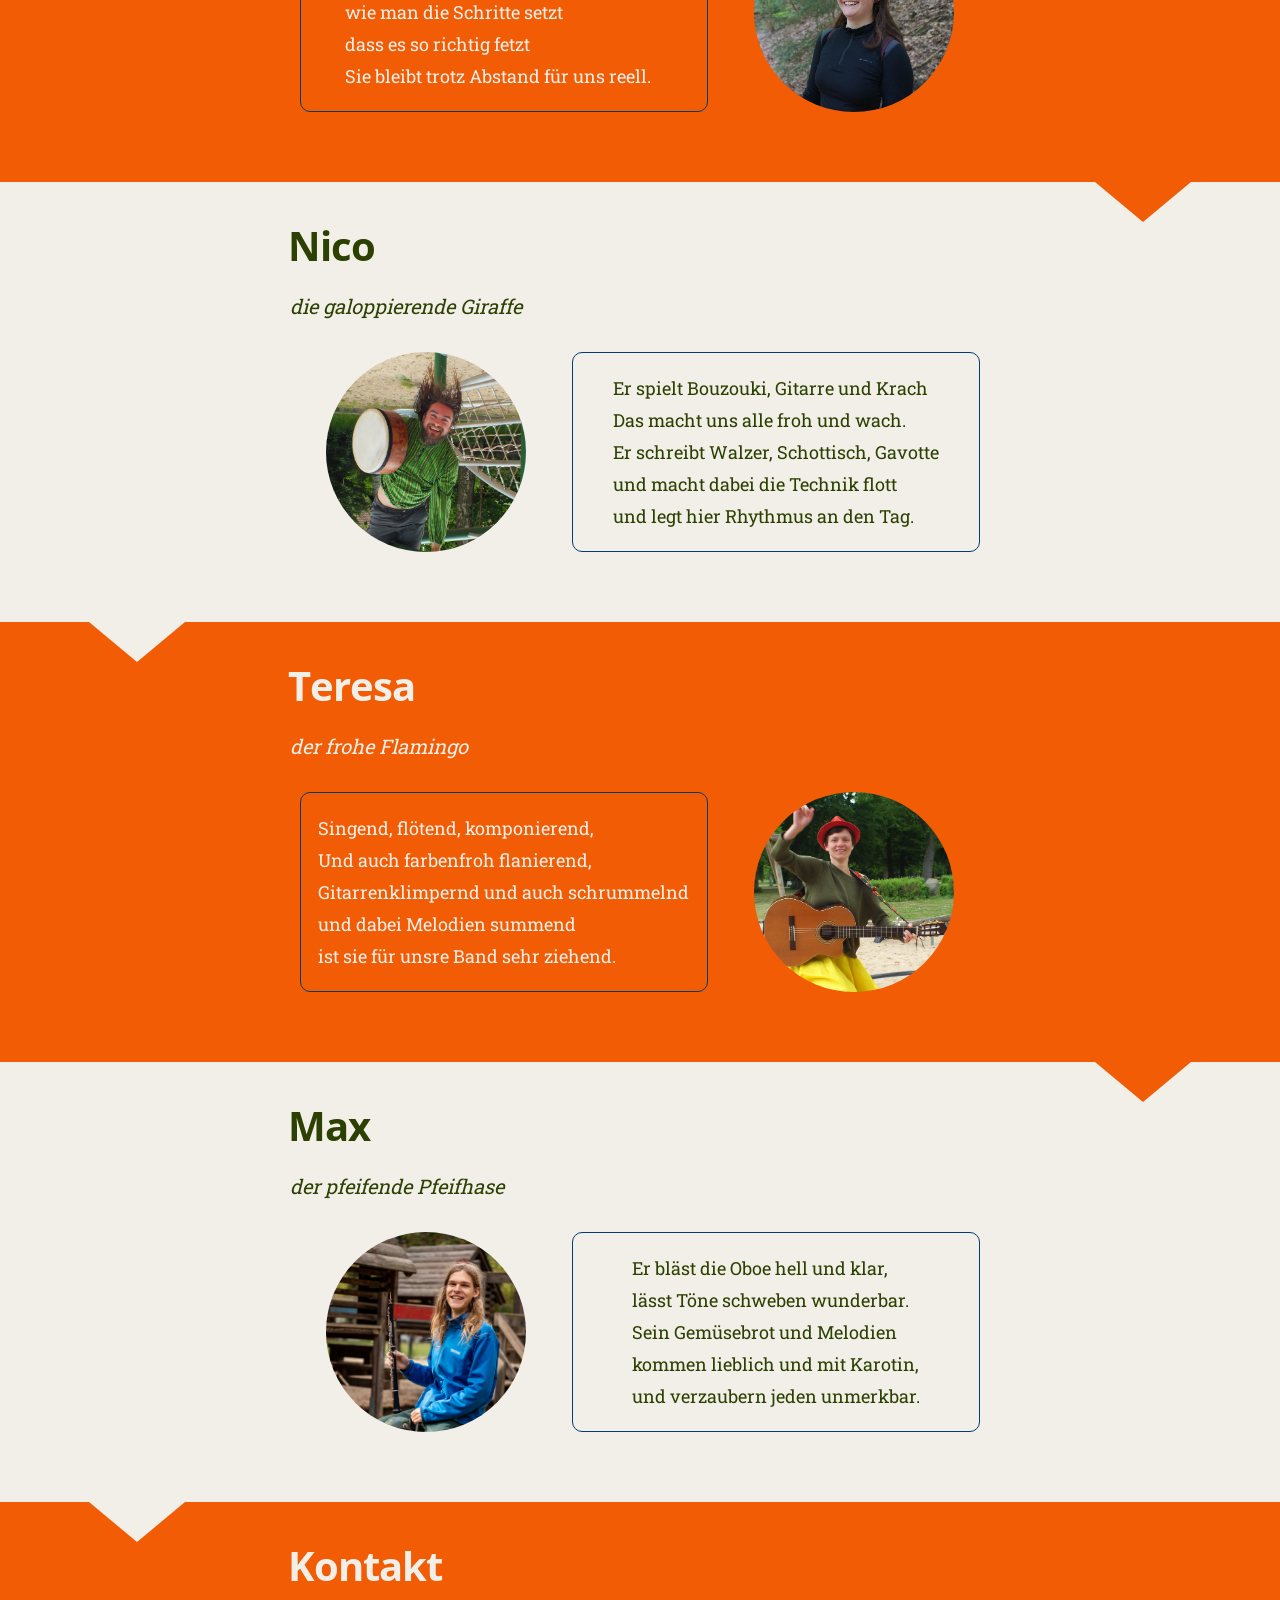
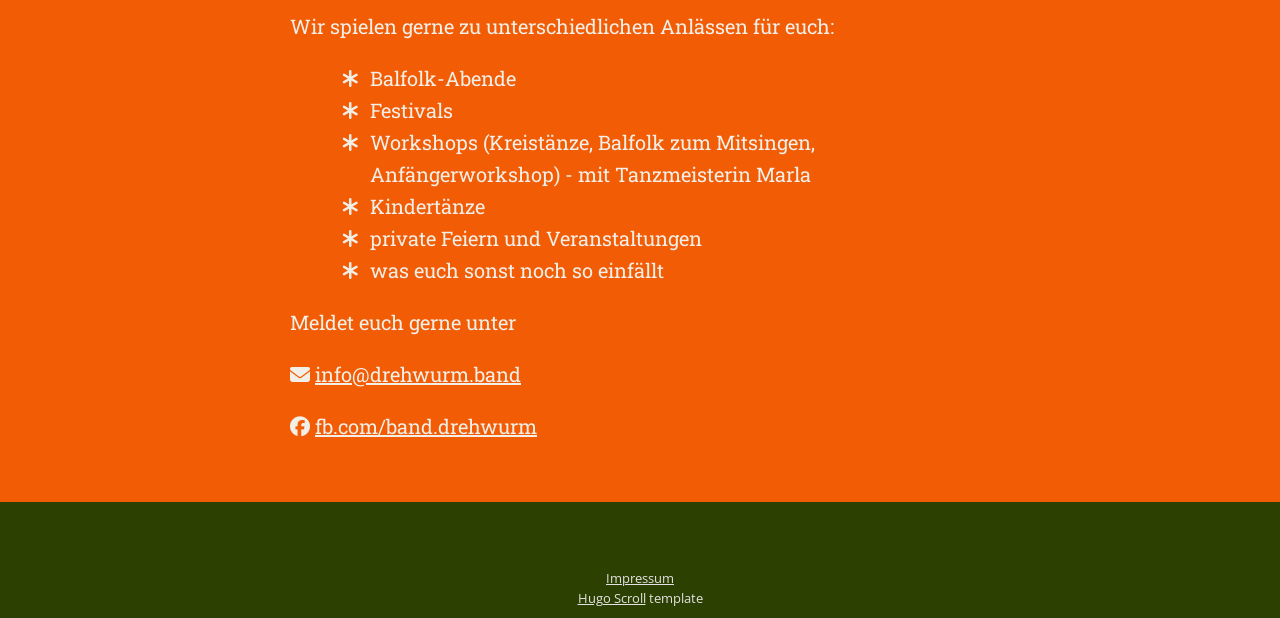
==== commit 28a0006d: "update: Hannover in the past" ====
--- a/index.html
+++ b/index.html
@@ -1,7 +1,7 @@
 <!DOCTYPE html>
 <html lang="en">
   <head>
-	<meta name="generator" content="Hugo 0.160.1"><meta http-equiv="Content-Type" content="text/html; charset=UTF-8" />
+	<meta name="generator" content="Hugo 0.165.0"><script src="/livereload.js?mindelay=10&amp;v=2&amp;port=1313&amp;path=livereload" data-no-instant defer></script><meta http-equiv="Content-Type" content="text/html; charset=UTF-8" />
 <meta http-equiv="X-UA-Compatible" content="IE=edge,chrome=1" />
 
 
@@ -32,23 +32,23 @@
 
 
 
-<link rel="stylesheet" href="/css/style.min.64d8cb302c149bbfcd6530904941c7bf841fcc08a2637b6953b743c5f68af94b.css" type="text/css" integrity="sha256-ZNjLMCwUm7/NZTCQSUHHv4QfzAiiY3tpU7dDxfaK&#43;Us=" />
-
-<meta property="og:url" content="https://drehwurm.band/">
-  <meta property="og:site_name" content="Drehwurm">
-  <meta property="og:title" content="Drehwurm">
-  <meta property="og:description" content="Eine Balfolk Band aus Drehsden">
-  <meta property="og:locale" content="de_de">
-  <meta property="og:type" content="website">
-
-
-  <meta name="twitter:card" content="summary">
-  <meta name="twitter:title" content="Drehwurm">
-  <meta name="twitter:description" content="Eine Balfolk Band aus Drehsden">
-
-
-  <meta itemprop="name" content="Drehwurm">
-  <meta itemprop="description" content="Eine Balfolk Band aus Drehsden">
+<link rel="stylesheet" href="/css/style.min.024e693d3acedb19cd90978eba65a5dd96f2ba62bf2d89d8bd29fb1ee722c973.css" type="text/css" integrity="sha256-Ak5pPTrO2xnNkJeOumWl3ZbyumK/LYnYvSn7HuciyXM=" />
+
+<meta property="og:url" content="http://localhost:1313/">
+	<meta property="og:site_name" content="Drehwurm">
+	<meta property="og:title" content="Drehwurm">
+	<meta property="og:description" content="Eine Balfolk Band aus Drehsden">
+	<meta property="og:locale" content="de_de">
+	<meta property="og:type" content="website">
+
+
+	<meta name="twitter:card" content="summary">
+	<meta name="twitter:title" content="Drehwurm">
+	<meta name="twitter:description" content="Eine Balfolk Band aus Drehsden">
+
+
+	<meta itemprop="name" content="Drehwurm">
+	<meta itemprop="description" content="Eine Balfolk Band aus Drehsden">
 
 
 <link rel="stylesheet" href="/css/custom_css.min.9b26790a88b8bc35b5f4755cc09cd8059975355510bce24deffcca542848c9c0.css" type="text/css" integrity="sha256-myZ5Coi4vDW19HVcwJzYBZl1NVUQvOJN7/zKVChIycA=" /></head>
@@ -217,10 +217,10 @@
 <p>Noch ausstehend, da könnt ihr gerne kommen:</p>
 <ul>
 <li><strong>3-6.09.2026</strong> <a href="https://dckn.de/co-kreative-projekte/simmelfolk-festival/">Simmelfolk</a></li>
-<li><strong>26.06.2026</strong> Hannover</li>
 </ul>
 <p>Schon geschehen, nur relevant für Leute mit Zeitmaschine (Zeitreisende sind bei unseren Konzerten genauso willkommen wie jede/jeder/jedes andere auch):</p>
 <ul>
+<li><strong>26.06.2026</strong> Hannover</li>
 <li><strong>12.10.2024</strong> <a href="https://www.folkfest-hohnstein.de/">Hohnstein</a></li>
 <li><strong>16.08.2024</strong> Löbau, kleiner Tanzabend</li>
 <li><strong>29.06.2024</strong> Dresden, privater Geburtstag</li>
@@ -487,16 +487,16 @@
 
  
  <style>
-   #span-c083ad6e.cloaked-e-mail:before {
+   #span-199449bf.cloaked-e-mail:before {
      content:attr(data-domain) "\0040" attr(data-user);
      unicode-bidi:bidi-override;
      direction:rtl;
    }
  </style>
- &#32;<span class="cloaked-e-mail" data-user="ofni" data-domain="dnab.mruwherd" id="span-c083ad6e"></span>&#32;
+ &#32;<span class="cloaked-e-mail" data-user="ofni" data-domain="dnab.mruwherd" id="span-199449bf"></span>&#32;
  
- <script id="script-c083ad6e">
-   var scriptTag = document.getElementById("script-c083ad6e");
+ <script id="script-199449bf">
+   var scriptTag = document.getElementById("script-199449bf");
    var link = document.createElement("a");
    var address = "ofni".split('').reverse().join('') + "@" + "dnab.mruwherd".split('').reverse().join('');
    link.href = "mailto" + ":" + address;
